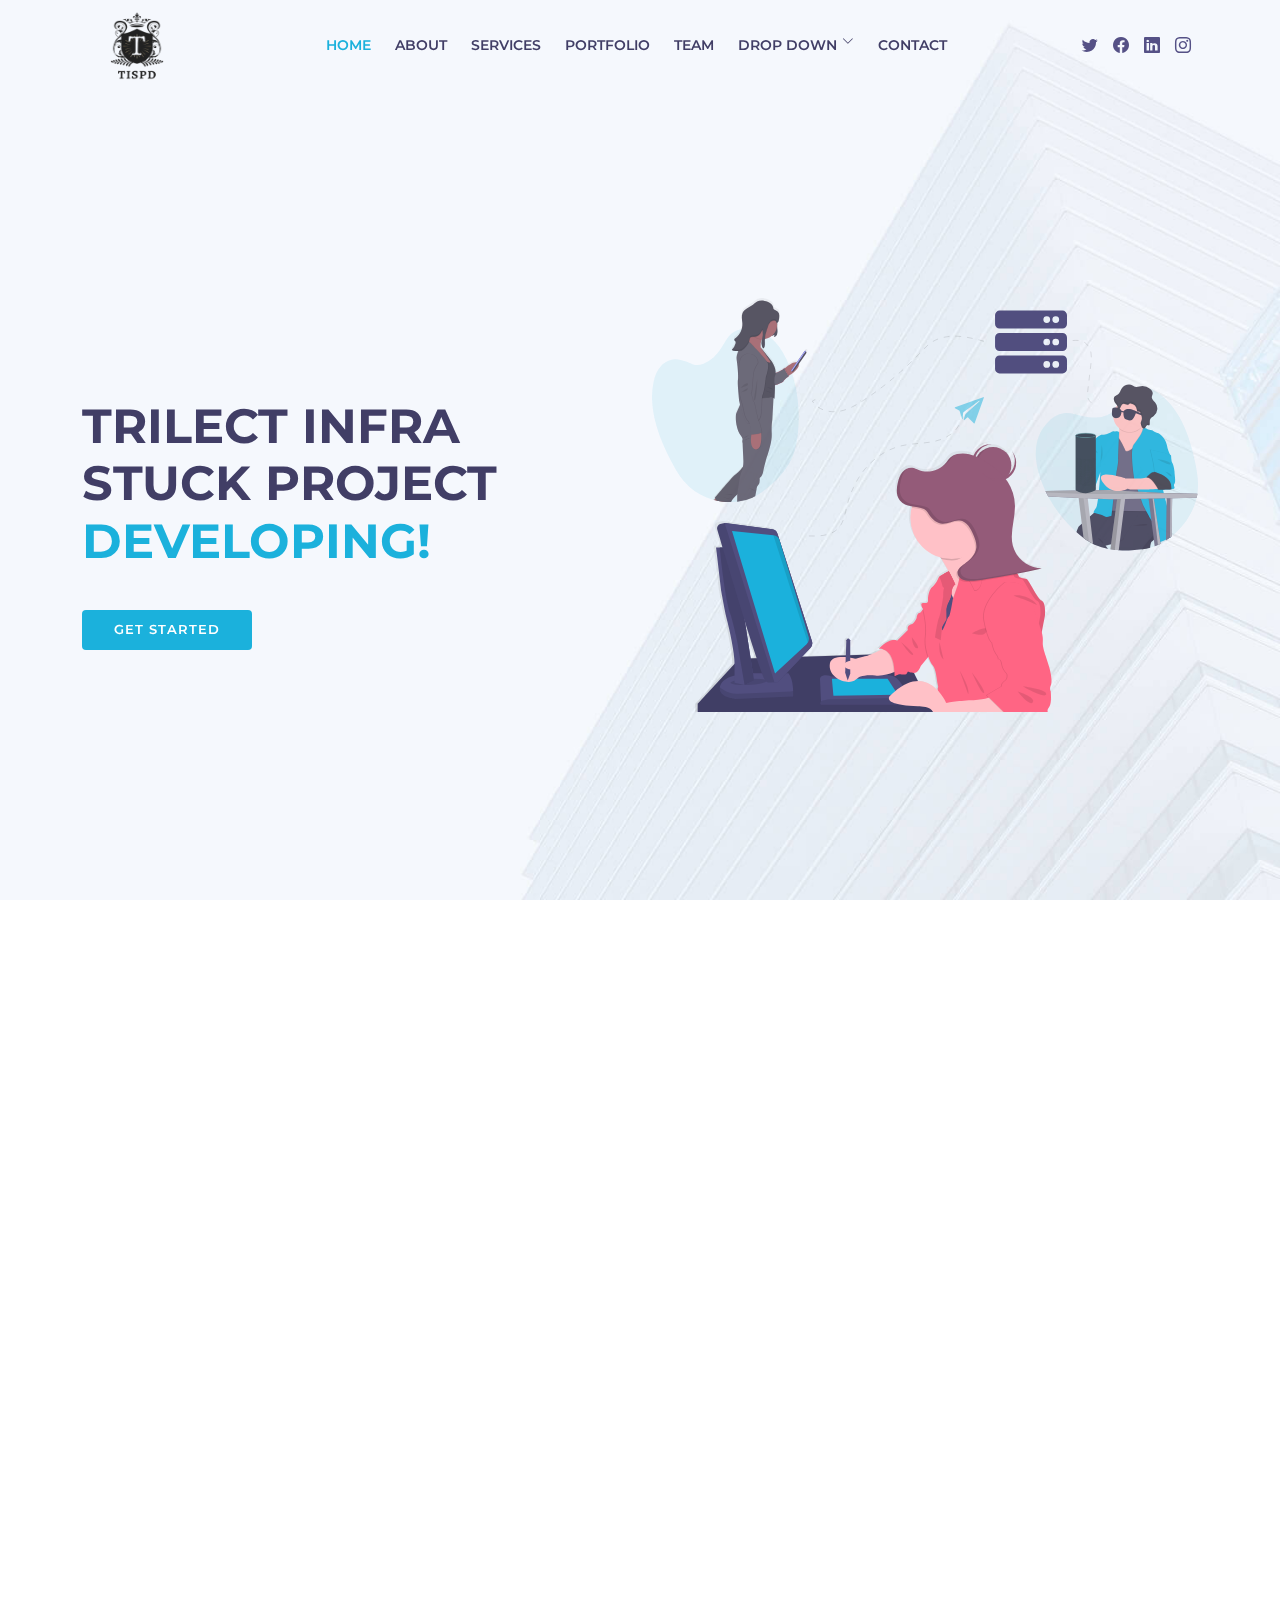
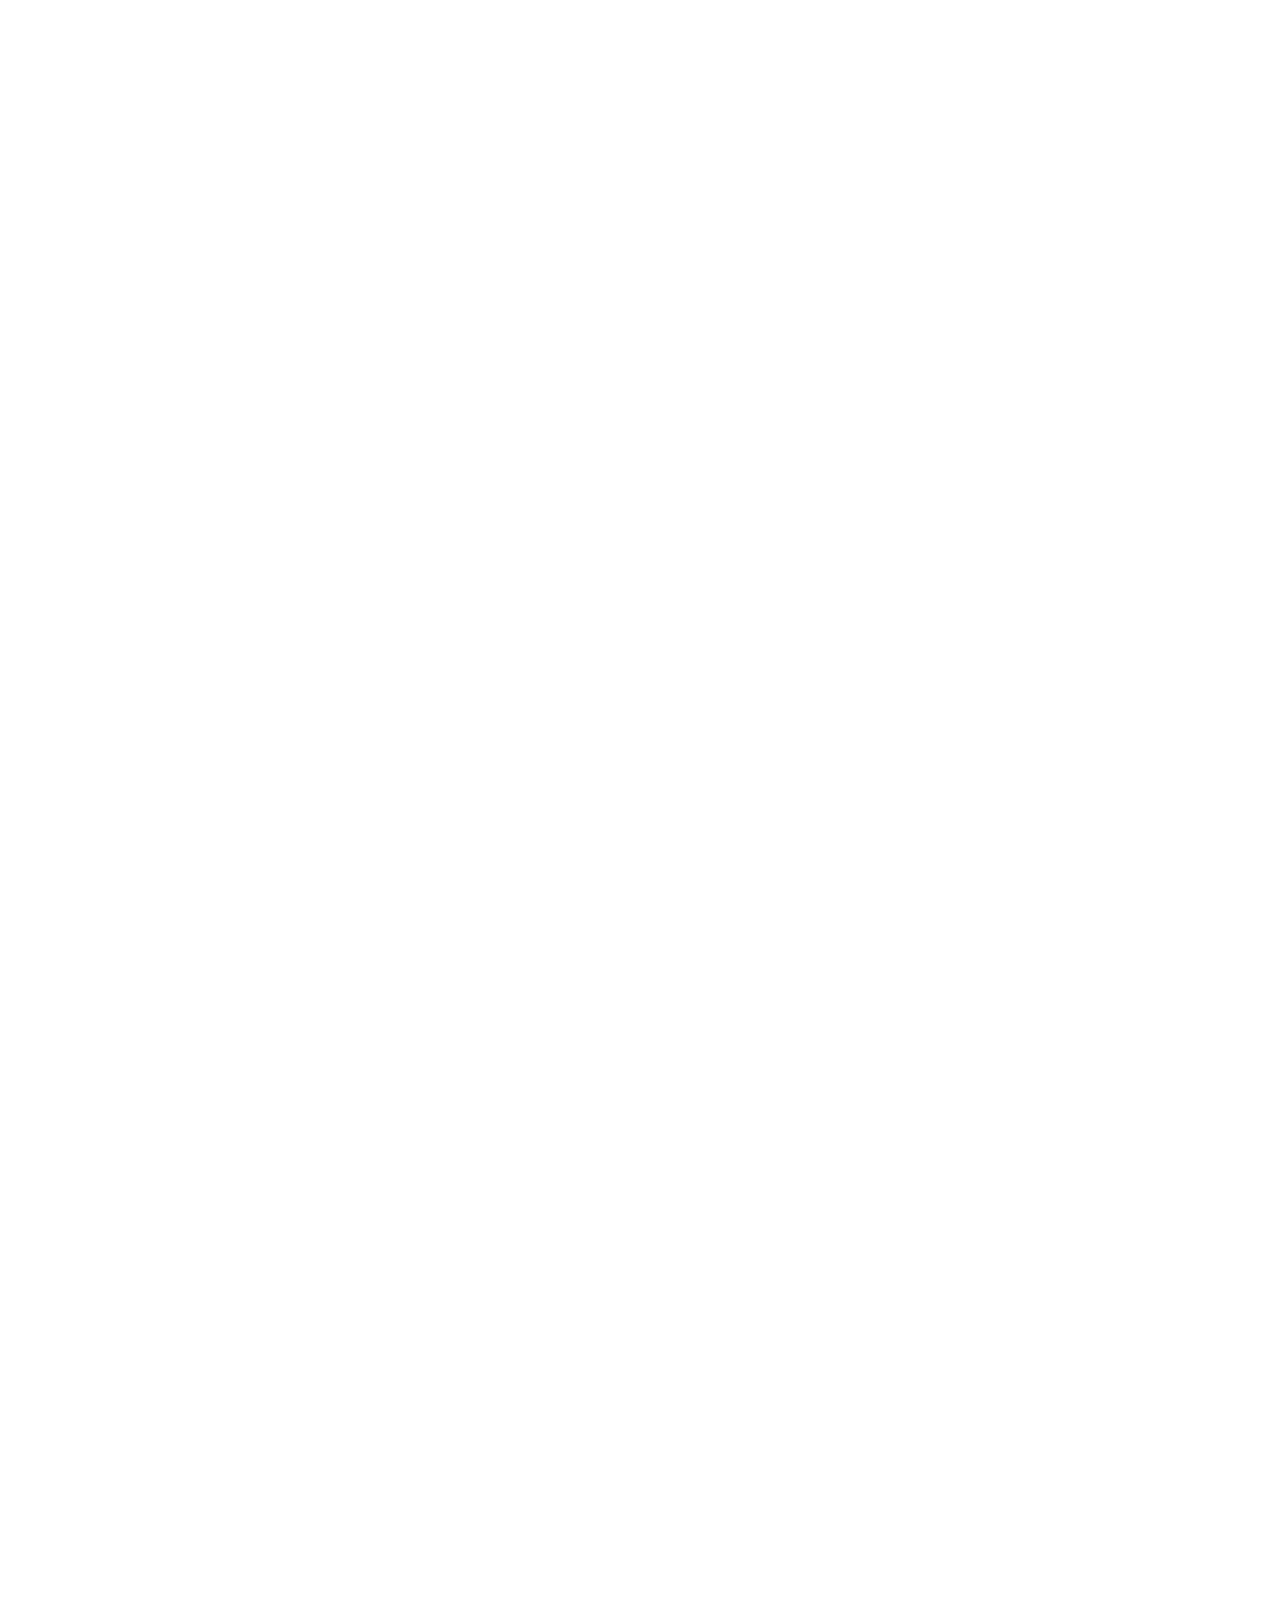
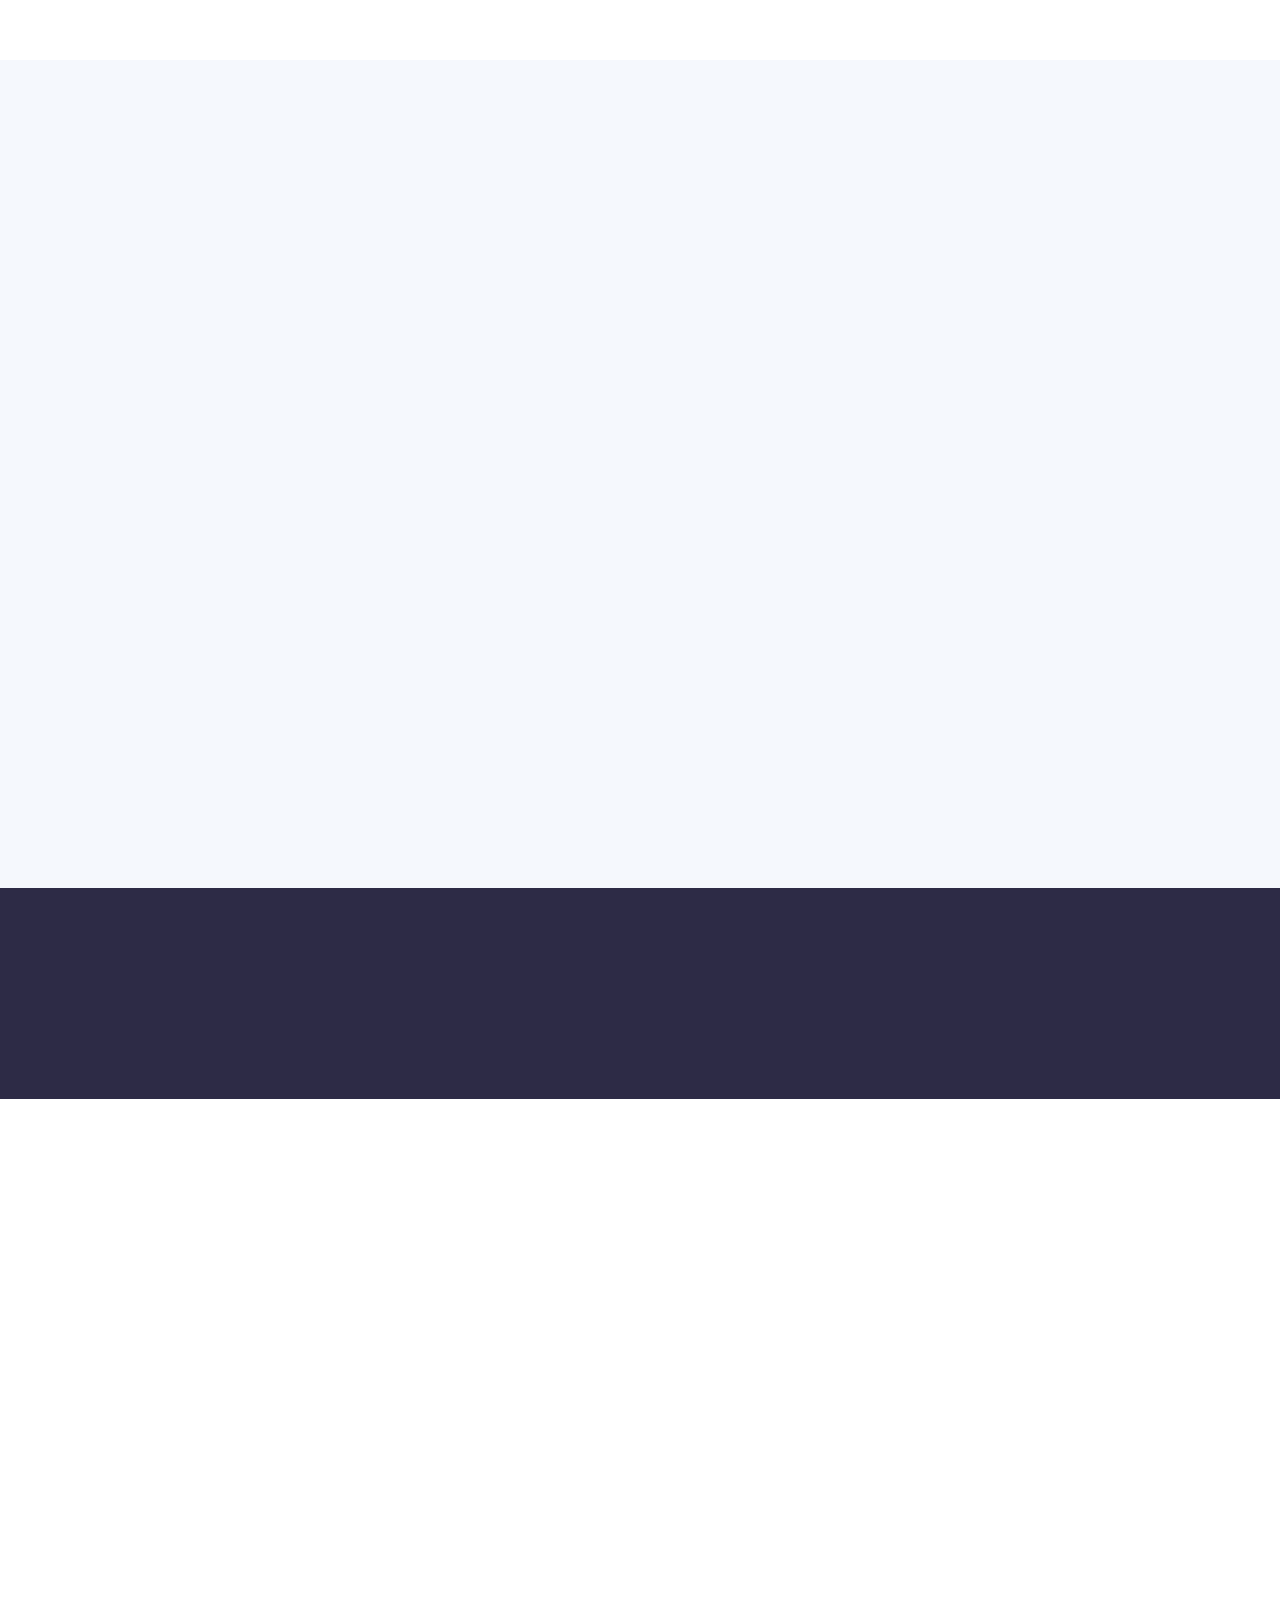
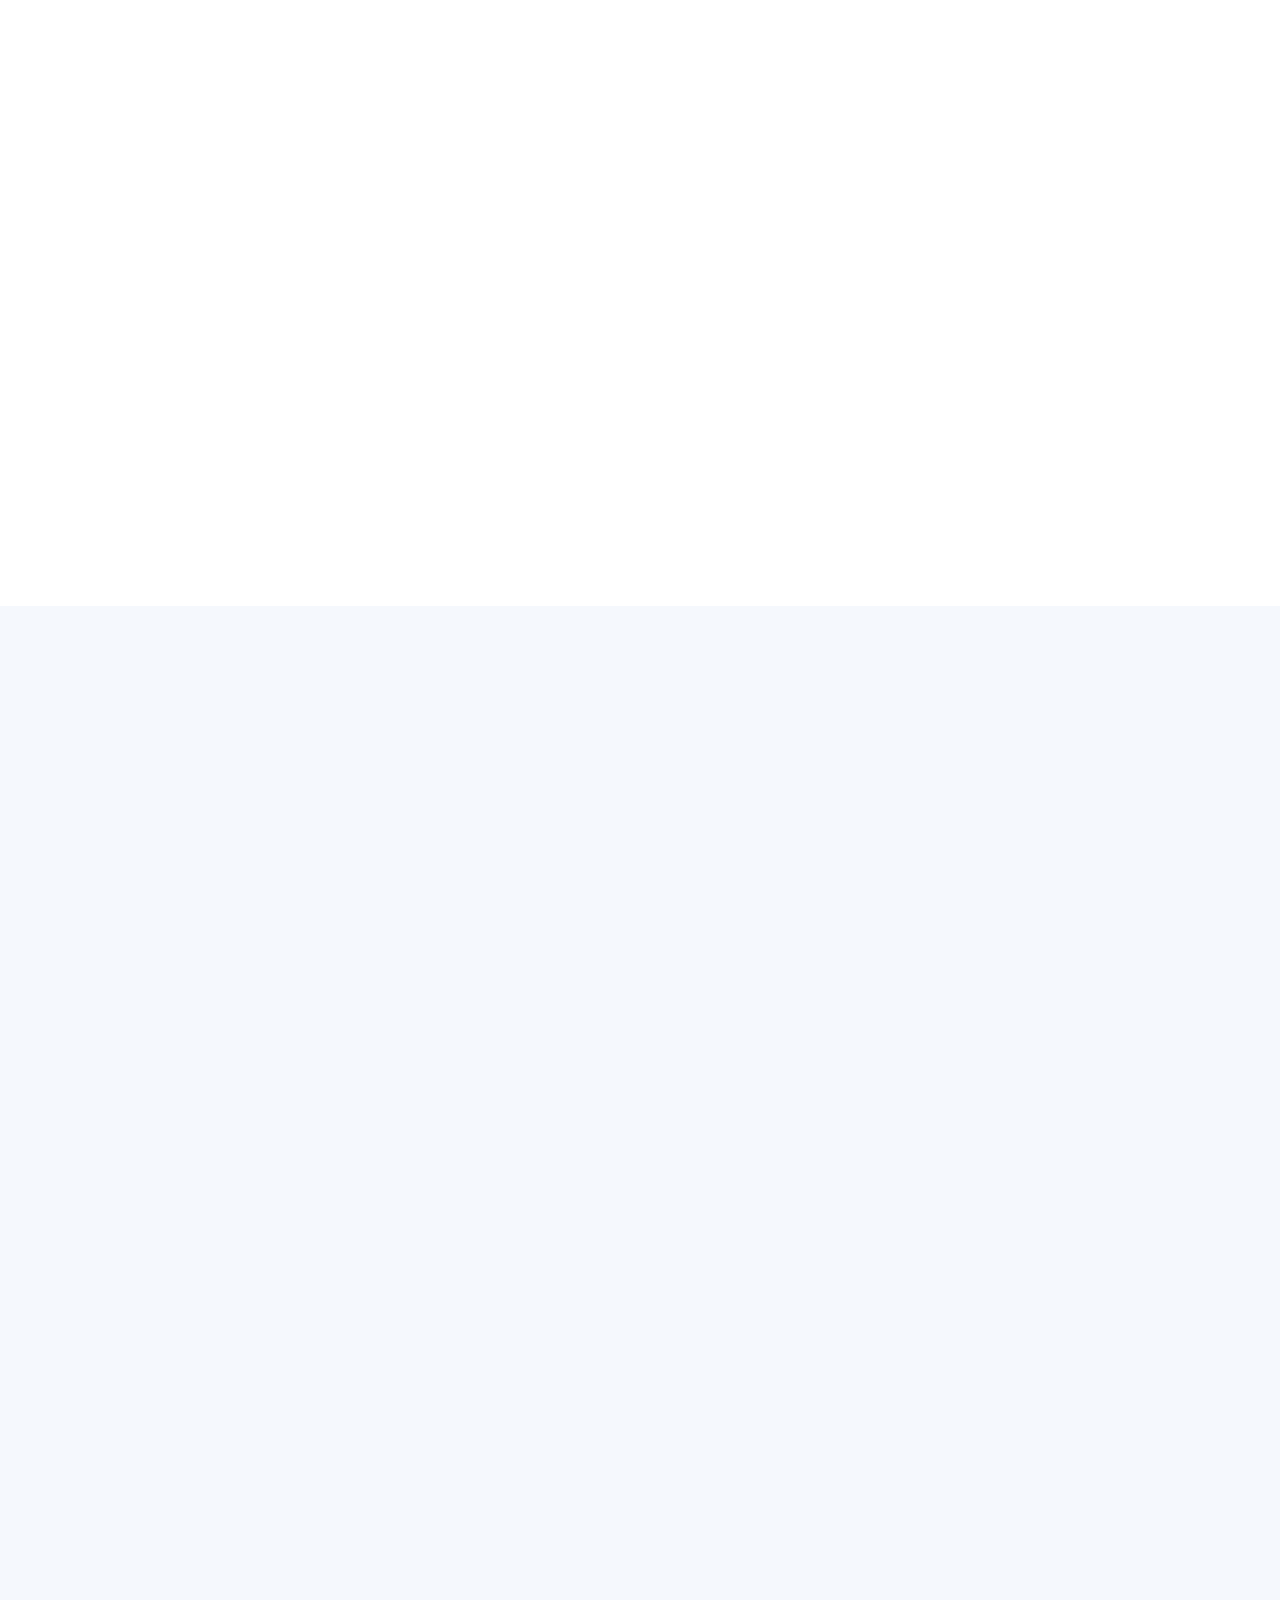
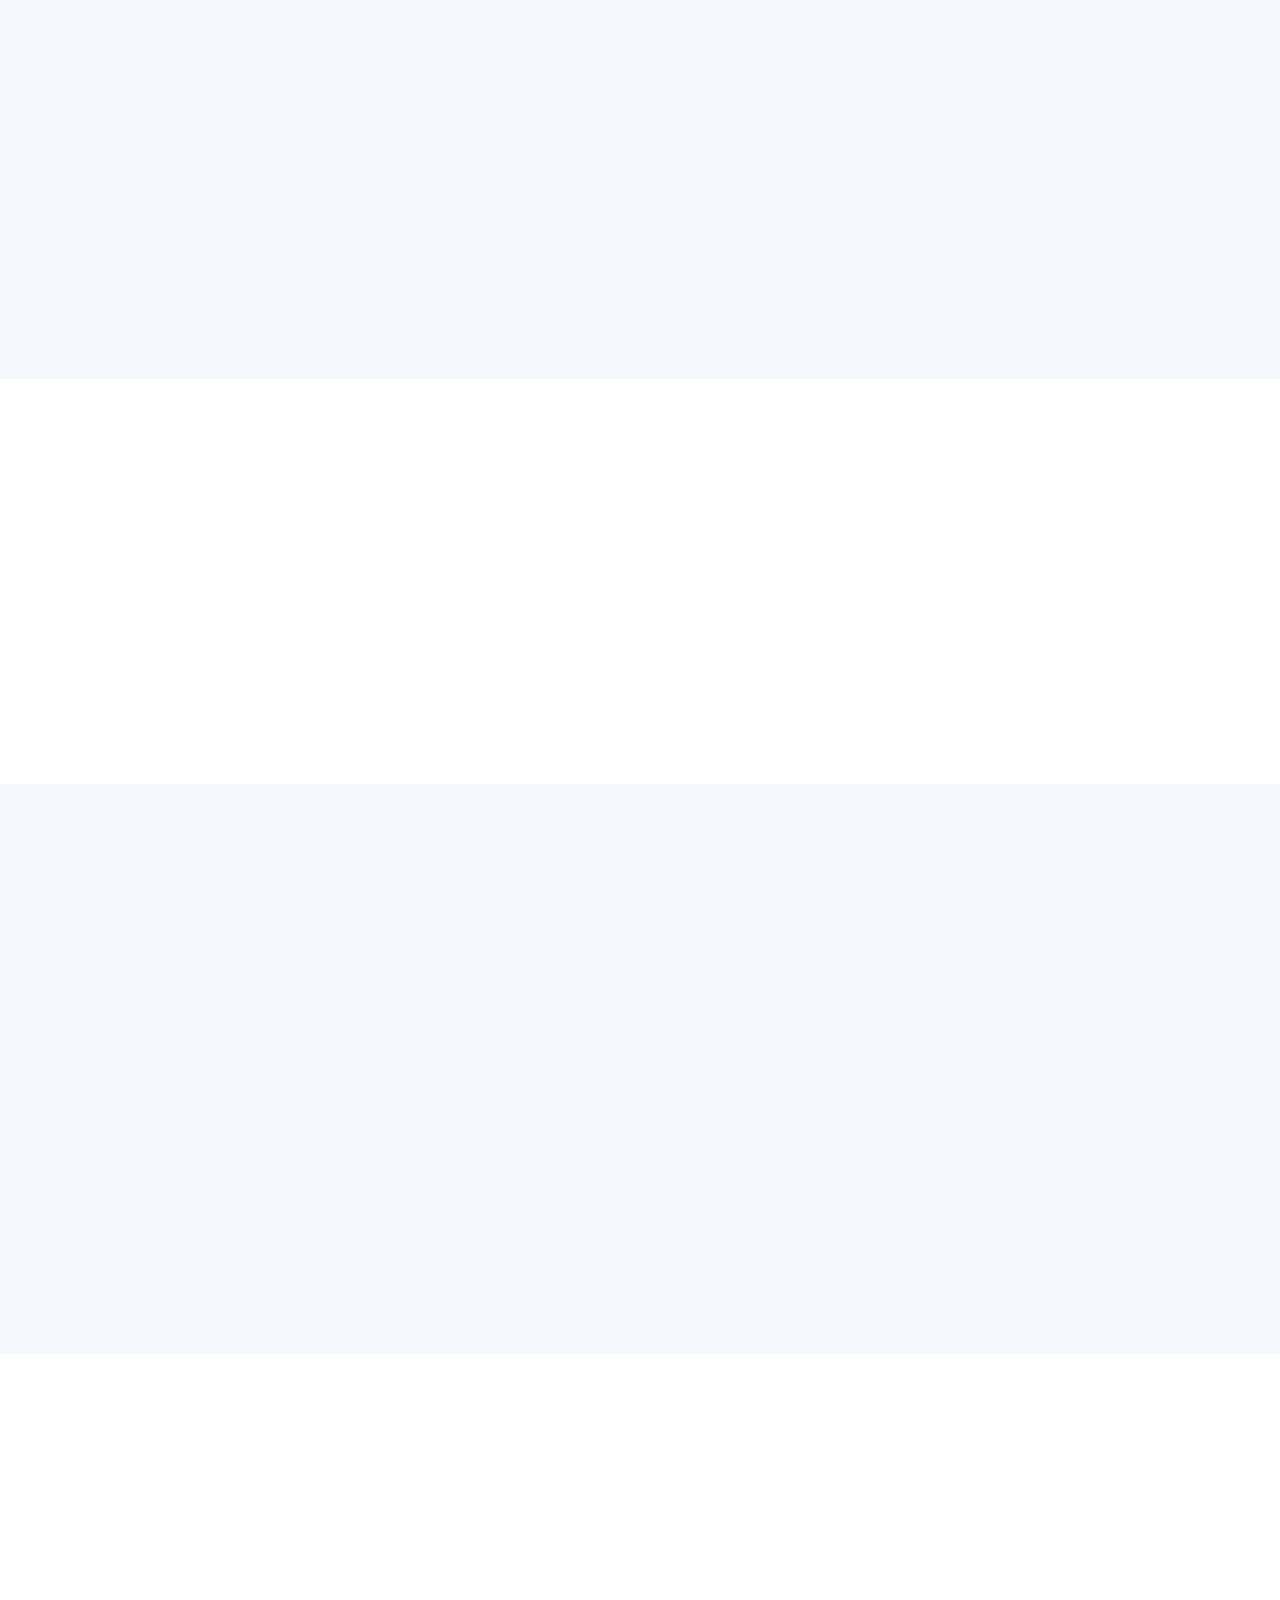
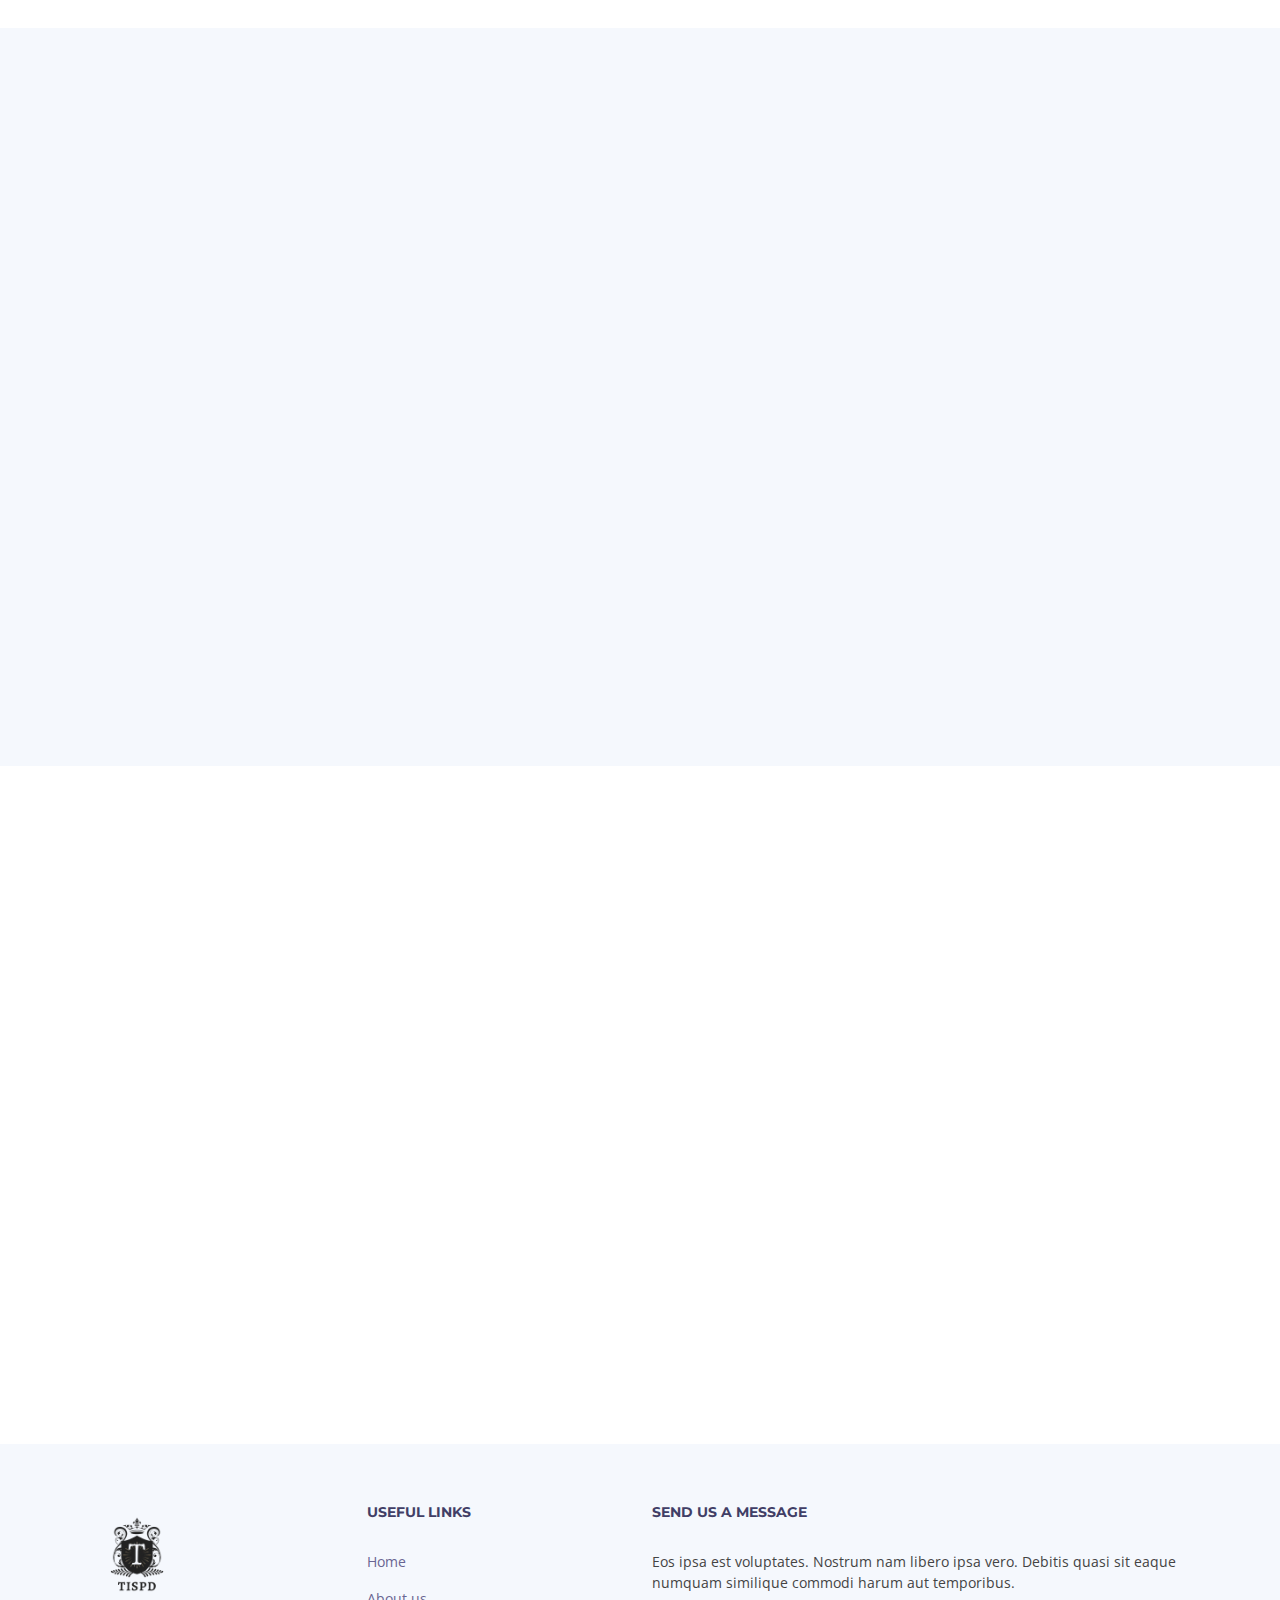
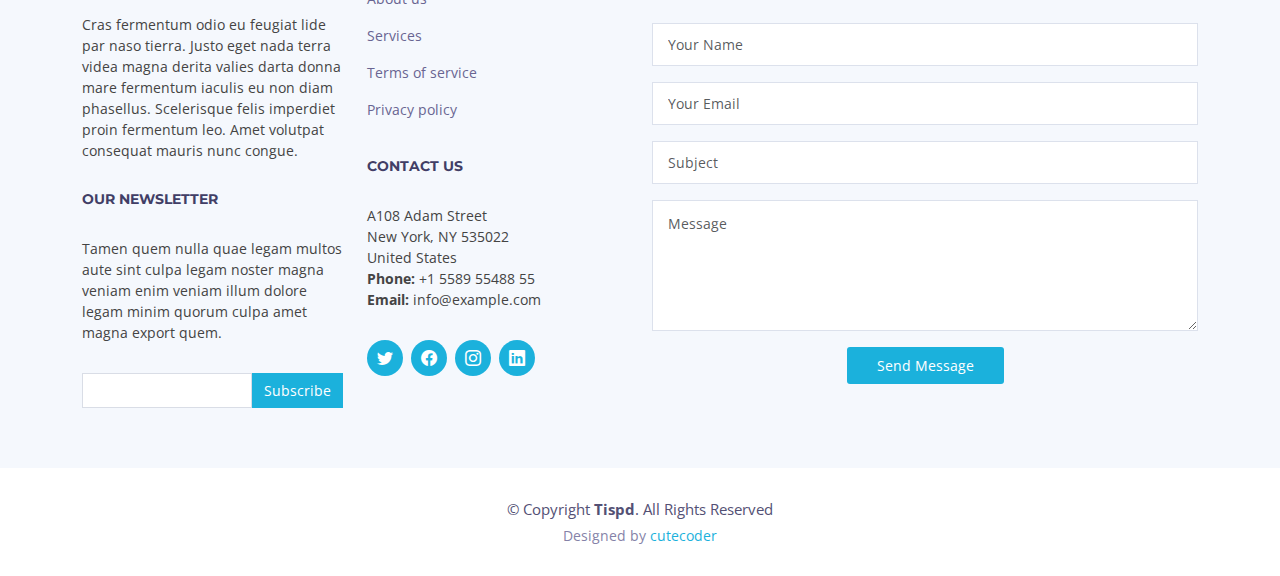
==== index.html @ 349df922 "up" ====
<!DOCTYPE html>
<html lang="en">

<head>
  <meta charset="utf-8">
  <meta content="width=device-width, initial-scale=1.0" name="viewport">

  <title>TISPD</title>
  <meta content="" name="description">
  <meta content="" name="keywords">

  <!-- Favicons -->
  <link href="assets/img/favicon.png" rel="icon">
  <link href="assets/img/apple-touch-icon.png" rel="apple-touch-icon">

  <!-- Google Fonts -->
  <link href="https://fonts.googleapis.com/css?family=Open+Sans:300,300i,400,400i,600,600i,700,700i|Montserrat:300,400,500,600,700" rel="stylesheet">

  <!-- Vendor CSS Files -->
  <link href="assets/vendor/aos/aos.css" rel="stylesheet">
  <link href="assets/vendor/bootstrap/css/bootstrap.min.css" rel="stylesheet">
  <link href="assets/vendor/bootstrap-icons/bootstrap-icons.css" rel="stylesheet">
  <link href="assets/vendor/glightbox/css/glightbox.min.css" rel="stylesheet">
  <link href="assets/vendor/swiper/swiper-bundle.min.css" rel="stylesheet">

  <!-- Template Main CSS File -->
  <link href="assets/css/style.css" rel="stylesheet">

  <!-- =======================================================
  * Template Name: Rapid
  * Updated: Sep 18 2023 with Bootstrap v5.3.2
  * Template URL: https://bootstrapmade.com/rapid-multipurpose-bootstrap-business-template/
  * Author: BootstrapMade.com
  * License: https://bootstrapmade.com/license/
  ======================================================== -->
</head>

<body>

  <!-- ======= Header ======= -->
  <header id="header" class="fixed-top d-flex  header-transparent">
    <div class="container d-flex ">

      
      <a class="logo" href="#">
        <img src="assets\img\T-removebg-preview.png" alt="" height="110px" width="110px">
      </a>
      <!-- Uncomment below if you prefer to use an image logo -->
      <!-- <a href="index.html" class="logo me-auto"><img src="assets/img/logo.png" alt="" class="img-fluid"></a>-->

      <nav id="navbar" class="navbar order-last order-lg-0 ">
        <ul>
          <li><a class="nav-link scrollto active" href="#hero">Home</a></li>
          <li><a class="nav-link scrollto" href="#about">About</a></li>
          <li><a class="nav-link scrollto" href="#services">Services</a></li>
          <li><a class="nav-link scrollto " href="#portfolio">Portfolio</a></li>
          <li><a class="nav-link scrollto" href="#team">Team</a></li>
          <li class="dropdown"><a href="#"><span>Drop Down</span> <i class="bi bi-chevron-down"></i></a>
            <ul>
              <li><a href="#">Drop Down 1</a></li>
              <li class="dropdown"><a href="#"><span>Deep Drop Down</span> <i class="bi bi-chevron-right"></i></a>
                <ul>
                  <li><a href="#">Deep Drop Down 1</a></li>
                  <li><a href="#">Deep Drop Down 2</a></li>
                  <li><a href="#">Deep Drop Down 3</a></li>
                  <li><a href="#">Deep Drop Down 4</a></li>
                  <li><a href="#">Deep Drop Down 5</a></li>
                </ul>
              </li>
              <li><a href="#">Drop Down 2</a></li>
              <li><a href="#">Drop Down 3</a></li>
              <li><a href="#">Drop Down 4</a></li>
            </ul>
          </li>
          <li><a class="nav-link scrollto" href="#footer">Contact</a></li>
        </ul>
        <i class="bi bi-list mobile-nav-toggle"></i>
      </nav><!-- .navbar -->

      <div class="social-links">
        <a href="https://twitter.com/i/flow/login?redirect_after_login=%2FTISPD1" class="twitter"><i class="bi bi-twitter"></i></a>
        <a href="#" class="facebook"><i class="bi bi-facebook"></i></a>
        <a href="#" class="linkedin"><i class="bi bi-linkedin"></i></a>
        <a href="#" class="instagram"><i class="bi bi-instagram"></i></a>
      </div>

    </div>
  </header><!-- End Header -->

  <!-- ======= Hero Section ======= -->
  <section id="hero" class="clearfix">
    <div class="container d-flex h-100">
      <div class="row justify-content-center align-self-center" data-aos="fade-up">
        <div class="col-lg-6 intro-info order-lg-first order-last" data-aos="zoom-in" data-aos-delay="100">
          <h2>TRILECT INFRA <br> STUCK PROJECT <span>DEVELOPING!</span></h2>
          <div>
            <a href="#about" class="btn-get-started scrollto">Get Started</a>
          </div>
        </div>

        <div class="col-lg-6 intro-img order-lg-last order-first" data-aos="zoom-out" data-aos-delay="200">
          <img src="assets/img/intro-img.svg" alt="" class="img-fluid">
        </div>
      </div>

    </div>
  </section><!-- End Hero -->

  <main id="main">

    <!-- ======= About Section ======= -->
    <section id="about" class="about">

      <div class="container" data-aos="fade-up">
        <div class="row">

          <div class="col-lg-5 col-md-6">
            <div class="about-img" data-aos="fade-right" data-aos-delay="100">
              <img src="assets/img/about-img.jpg" alt="">
            </div>
          </div>

          <div class="col-lg-7 col-md-6">
            <div class="about-content" data-aos="fade-left" data-aos-delay="100">
              <h2>About Us</h2>
              <h3>Investment Company| Research and Product Development</h3>
              <h3>Reviving Stuck Industrial and Infrastructure Projects</h3>
              <p></p>
              <p>At Trilect Infra Stuck Project Developing, we specialize in investment and research in the industrial and infrastructure sectors. We are committed to developing and reviving stuck projects to create opportunities for growth and profitability. Our team of experts carefully analyzes market trends and identifies potential projects with high potential returns.</p>
              <p>Trilect Infra Stuck Project Developing is an investment company focused on reviving stuck industrial and infrastructure projects. We specialize in providing funding, conducting research, and developing innovative products to unlock the potential of these projects. Our goal is to generate attractive returns for our investors while contributing to the growth and development of the industry.</p>
              <!--
              <ul>
                <li><i class="bi bi-check-circle"></i> Ullamco laboris nisi ut aliquip ex ea commodo consequat.</li>
                <li><i class="bi bi-check-circle"></i> Duis aute irure dolor in reprehenderit in voluptate velit.</li>
                <li><i class="bi bi-check-circle"></i> Ullamco laboris nisi ut aliquip ex ea commodo consequat. Duis aute irure dolor in reprehenderit in voluptate trideta storacalaperda mastiro dolore eu fugiat nulla pariatur.</li>
              </ul>
              -->
            </div>
          </div>
        </div>
      </div>

    </section><!-- End About Section -->

    <!-- ======= Welcome Section ======= -->

    <section id="why-us" class="why-us">
      <div class="container-fluid" data-aos="fade-up">
        <div class="row">
          <div class="col-lg-6 ">
            <div class="why-us-content">
              <header class="section-header">
              <h3>Welcome to </h3>
              <h4 style="text-align: center;">Trilect Infra Stuck Project Developing</h4>
            </header>
              <h5 style="text-align: center;">Investment Company| Research and Product Development</h5>
              <p style="text-align: center;">We are developers of stuck industrial and infrastructure projects. We invest your small amount and invest big in stuck projects. We share with you the benefits of these projects. You get double the money you invested in just 3 years.</p>
             </div>
             <div class="dheru mt-4">
             <a class="btn btn-info" href="#" role="button">Invest Now</a>
            </div>

          </div>

          <div class="col-lg-6 mt-3" data-aos="zoom-in" data-aos-delay="100">
            <div class="why-us-img">
              <img src="assets\img\pexels-photo-1602726.webp" alt="" class="w-100">
            </div>
          </div>
      </div>
    </section>

<!-- End Welcome Section -->


<!-- ======= Why Us Section ======= -->
<section id="why-us" class="why-us">
  <div class="container-fluid" data-aos="fade-up">

    <header class="section-header">
      <h3>Why choose us?</h3>
      <p>We offer a wide range of services to help you achieve your financial goals.</p>
    </header>

    <div class="row">

      <div class="col-lg-6" data-aos="zoom-in" data-aos-delay="100">
        <div class="why-us-img">
          <img src="assets\img\pexels-photo-5256816.jpeg" alt="" class="w-100">
        </div>
      </div>

      <div class="col-lg-6">
        <div class="why-us-content">

          <div class="features clearfix" data-aos="fade-up" data-aos-delay="100">
            <i class="bi bi-bookmarks" style="color: #f058dc;"></i>
            <h4>Investment Expertise</h4>
            <p>Our team has extensive experience in the field of industrial finance and investment. We understand the complexities and dynamics of the market, allowing us to make informed investment decisions.</p>
          </div>

          <div class="features clearfix" data-aos="fade-up" data-aos-delay="200">
            <i class="bi bi-box-seam" style="color: #ffb774;"></i>
            <h4>Research and Development</h4>
            <p>We conduct in-depth research and analysis to identify projects with high growth potential. Our innovative approach to product development ensures that your investments are aligned with market trends.</p>
          </div>

          <div class="features clearfix" data-aos="fade-up" data-aos-delay="300">
            <i class="bi bi-card-checklist" style="color: #589af1;"></i>
            <h4>Profit Sharing</h4>
            <p>We believe in sharing the benefits of our projects with our investors. When you invest with us, you have the opportunity to double your investment in just 3 years, allowing you to grow your wealth.</p>
          </div>

          <div class="features clearfix" data-aos="fade-up" data-aos-delay="300">
            <i class="bi bi-bank" style="color:lightblue;"></i>
            <h4>Fixed Deposit Options</h4>
            <p>We offer flexible fixed deposit options with attractive interest rates. Whether you want a short-term investment or a long-term saving plan, we have options to suit your financial needs.</p>
          </div>

        </div>

      </div>

    </div>

  </div>

  <div class="container">
    <div class="row counters" data-aos="fade-up" data-aos-delay="100">

      <div class="col-lg-4 col-6 text-center">
        <span data-purecounter-start="0" data-purecounter-end="25" data-purecounter-duration="1" class="purecounter"></span>
        <p>Projects Completed</p>
      </div>

      <div class="col-lg-4 col-6 text-center">
        <span data-purecounter-start="0" data-purecounter-end="200" data-purecounter-duration="1" class="purecounter"></span>
        <p>Happy Investors</p>
      </div>

      <div class="col-lg-4 col-6 text-center">
        <span data-purecounter-start="0" data-purecounter-end="100" data-purecounter-duration="1" class="purecounter"></span>
        <p>Double Investments</p>
      </div>

      
    </div>

  </div>
</section><!-- End Why Us Section -->


    <!-- ======= Services Section ======= -->
    <section id="services" class="services section-bg">
      <div class="container" data-aos="fade-up">

        <header class="section-header">
          <h3>Services</h3>
          <p>Laudem latine persequeris id sed, ex fabulas delectus quo. No vel partiendo abhorreant vituperatoribus.</p>
        </header>

        <div class="row g-5">

          <div class="col-md-6 col-lg-4 wow bounceInUp" data-aos="zoom-in" data-aos-delay="100">
            <div class="box">
              <div class="icon" style="background: #fceef3;"><i class="bi bi-briefcase" style="color: #ff689b;"></i></div>
              <h4 class="title"><a href="">Lorem Ipsum</a></h4>
              <p class="description">Voluptatum deleniti atque corrupti quos dolores et quas molestias excepturi sint occaecati cupiditate non provident</p>
            </div>
          </div>
          <div class="col-md-6 col-lg-4" data-aos="zoom-in" data-aos-delay="200">
            <div class="box">
              <div class="icon" style="background: #fff0da;"><i class="bi bi-card-checklist" style="color: #e98e06;"></i></div>
              <h4 class="title"><a href="">Dolor Sitema</a></h4>
              <p class="description">Minim veniam, quis nostrud exercitation ullamco laboris nisi ut aliquip ex ea commodo consequat tarad limino ata</p>
            </div>
          </div>

          <div class="col-md-6 col-lg-4" data-aos="zoom-in" data-aos-delay="300">
            <div class="box">
              <div class="icon" style="background: #e6fdfc;"><i class="bi bi-bar-chart" style="color: #3fcdc7;"></i></div>
              <h4 class="title"><a href="">Sed ut perspiciatis</a></h4>
              <p class="description">Duis aute irure dolor in reprehenderit in voluptate velit esse cillum dolore eu fugiat nulla pariatur</p>
            </div>
          </div>
          <div class="col-md-6 col-lg-4 wow" data-aos="zoom-in" data-aos-delay="100">
            <div class="box">
              <div class="icon" style="background: #eafde7;"><i class="bi bi-binoculars" style="color:#41cf2e;"></i></div>
              <h4 class="title"><a href="">Magni Dolores</a></h4>
              <p class="description">Excepteur sint occaecat cupidatat non proident, sunt in culpa qui officia deserunt mollit anim id est laborum</p>
            </div>
          </div>

          <div class="col-md-6 col-lg-4" data-aos="zoom-in" data-aos-delay="200"">
        <div class=" box">
            <div class="icon" style="background: #e1eeff;"><i class="bi bi-brightness-high" style="color: #2282ff;"></i></div>
            <h4 class="title"><a href="">Nemo Enim</a></h4>
            <p class="description">At vero eos et accusamus et iusto odio dignissimos ducimus qui blanditiis praesentium voluptatum deleniti atque</p>
          </div>
        </div>

        <div class="col-md-6 col-lg-4" data-aos="zoom-in" data-aos-delay="300">
          <div class="box">
            <div class="icon" style="background: #ecebff;"><i class="bi bi-calendar4-week" style="color: #8660fe;"></i></div>
            <h4 class="title"><a href="">Eiusmod Tempor</a></h4>
            <p class="description">Et harum quidem rerum facilis est et expedita distinctio. Nam libero tempore, cum soluta nobis est eligendi</p>
          </div>
        </div>

      </div>

      </div>
    </section><!-- End Services Section -->

    

    <!-- ======= Call To Action Section ======= -->
    <section id="call-to-action" class="call-to-action">
      <div class="container" data-aos="zoom-out">
        <div class="row">
          <div class="col-lg-9 text-center text-lg-start">
            <h3 class="cta-title">Call To Action</h3>
            <p class="cta-text"> Duis aute irure dolor in reprehenderit in voluptate velit esse cillum dolore eu fugiat nulla pariatur. Excepteur sint occaecat cupidatat non proident, sunt in culpa qui officia deserunt mollit anim id est laborum.</p>
          </div>
          <div class="col-lg-3 cta-btn-container text-center">
            <a class="cta-btn align-middle" href="#">Call To Action</a>
          </div>
        </div>

      </div>
    </section><!--  End Call To Action Section -->

    <!-- ======= Features Section ======= -->
    <section id="features" class="features">
      <div class="container" data-aos="fade-up">

        <div class="row feature-item">
          <div class="col-lg-6" data-aos="fade-right" data-aos-delay="100">
            <img src="assets/img/features-1.svg" class="img-fluid" alt="">
          </div>
          <div class="col-lg-6 wow fadeInUp pt-5 pt-lg-0" data-aos="fade-left" data-aos-delay="150">
            <h4>Voluptatem dignissimos provident quasi corporis voluptates sit assumenda.</h4>
            <p>
              Ipsum in aspernatur ut possimus sint. Quia omnis est occaecati possimus ea. Quas molestiae perspiciatis occaecati qui rerum. Deleniti quod porro sed quisquam saepe. Numquam mollitia recusandae non ad at et a.
            </p>
            <p>
              Ad vitae recusandae odit possimus. Quaerat cum ipsum corrupti. Odit qui asperiores ea corporis deserunt veritatis quidem expedita perferendis. Qui rerum eligendi ex doloribus quia sit. Porro rerum eum eum.
            </p>
          </div>
        </div>

        <div class="row feature-item mt-5 pt-5">
          <div class="col-lg-6 wow fadeInUp order-1 order-lg-2" data-aos="fade-left" data-aos-delay="100">
            <img src="assets/img/features-2.svg" class="img-fluid" alt="">
          </div>

          <div class="col-lg-6 wow fadeInUp pt-4 pt-lg-0 order-2 order-lg-1" data-aos="fade-right" data-aos-delay="150">
            <h4>Neque saepe temporibus repellat ea ipsum et. Id vel et quia tempora facere reprehenderit.</h4>
            <p>
              Delectus alias ut incidunt delectus nam placeat in consequatur. Sed cupiditate quia ea quis. Voluptas nemo qui aut distinctio. Cumque fugit earum est quam officiis numquam. Ducimus corporis autem at blanditiis beatae incidunt sunt.
            </p>
            <p>
              Voluptas saepe natus quidem blanditiis. Non sunt impedit voluptas mollitia beatae. Qui esse molestias. Laudantium libero nisi vitae debitis. Dolorem cupiditate est perferendis iusto.
            </p>
            <p>
              Eum quia in. Magni quas ipsum a. Quis ex voluptatem inventore sint quia modi. Numquam est aut fuga mollitia exercitationem nam accusantium provident quia.
            </p>
          </div>

        </div>

      </div>
    </section><!-- End Features Section -->

    <!-- ======= Portfolio Section ======= -->
    <section id="portfolio" class="portfolio section-bg">
      <div class="container" data-aos="fade-up">

        <header class="section-header">
          <h3 class="section-title">Our Portfolio</h3>
        </header>

        <div class="row" data-aos="fade-up" data-aos-delay="100">
          <div class="col-lg-12">
            <ul id="portfolio-flters">
              <li data-filter="*" class="filter-active">All</li>
              <li data-filter=".filter-app">App</li>
              <li data-filter=".filter-card">Card</li>
              <li data-filter=".filter-web">Web</li>
            </ul>
          </div>
        </div>

        <div class="row portfolio-container" data-aos="fade-up" data-aos-delay="200">

          <div class="col-lg-4 col-md-6 portfolio-item filter-app">
            <div class="portfolio-wrap">
              <img src="assets/img/portfolio/app1.jpg" class="img-fluid" alt="">
              <div class="portfolio-info">
                <h4><a href="portfolio-details.html">App 1</a></h4>
                <p>App</p>
                <div>
                  <a href="assets/img/portfolio/app1.jpg" data-gallery="portfolioGallery" title="App 1" class="link-preview portfolio-lightbox"><i class="bi bi-plus"></i></a>
                  <a href="portfolio-details.html" class="link-details" title="More Details"><i class="bi bi-link"></i></a>
                </div>
              </div>
            </div>
          </div>

          <div class="col-lg-4 col-md-6 portfolio-item filter-web" data-wow-delay="0.1s">
            <div class="portfolio-wrap">
              <img src="assets/img/portfolio/web3.jpg" class="img-fluid" alt="">
              <div class="portfolio-info">
                <h4><a href="portfolio-details.html">Web 3</a></h4>
                <p>Web</p>
                <div>
                  <a href="assets/img/portfolio/web3.jpg" class="link-preview portfolio-lightbox" data-gallery="portfolioGallery" title="Web 3"><i class="bi bi-plus"></i></a>
                  <a href="portfolio-details.html" class="link-details" title="More Details"><i class="bi bi-link"></i></a>
                </div>
              </div>
            </div>
          </div>

          <div class="col-lg-4 col-md-6 portfolio-item filter-app" data-wow-delay="0.2s">
            <div class="portfolio-wrap">
              <img src="assets/img/portfolio/app2.jpg" class="img-fluid" alt="">
              <div class="portfolio-info">
                <h4><a href="portfolio-details.html">App 2</a></h4>
                <p>App</p>
                <div>
                  <a href="assets/img/portfolio/app2.jpg" class="link-preview portfolio-lightbox" data-gallery="portfolioGallery" title="App 2"><i class="bi bi-plus"></i></a>
                  <a href="portfolio-details.html" class="link-details" title="More Details"><i class="bi bi-link"></i></a>
                </div>
              </div>
            </div>
          </div>

          <div class="col-lg-4 col-md-6 portfolio-item filter-card">
            <div class="portfolio-wrap">
              <img src="assets/img/portfolio/card2.jpg" class="img-fluid" alt="">
              <div class="portfolio-info">
                <h4><a href="portfolio-details.html">Card 2</a></h4>
                <p>Card</p>
                <div>
                  <a href="assets/img/portfolio/card2.jpg" class="link-preview portfolio-lightbox" data-gallery="portfolioGallery" title="Card 2"><i class="bi bi-plus"></i></a>
                  <a href="portfolio-details.html" class="link-details" title="More Details"><i class="bi bi-link"></i></a>
                </div>
              </div>
            </div>
          </div>

          <div class="col-lg-4 col-md-6 portfolio-item filter-web" data-wow-delay="0.1s">
            <div class="portfolio-wrap">
              <img src="assets/img/portfolio/web2.jpg" class="img-fluid" alt="">
              <div class="portfolio-info">
                <h4><a href="portfolio-details.html">Web 2</a></h4>
                <p>Web</p>
                <div>
                  <a href="assets/img/portfolio/web2.jpg" class="link-preview portfolio-lightbox" data-gallery="portfolioGallery" title="Web 2"><i class="bi bi-plus"></i></a>
                  <a href="portfolio-details.html" class="link-details" title="More Details"><i class="bi bi-link"></i></a>
                </div>
              </div>
            </div>
          </div>

          <div class="col-lg-4 col-md-6 portfolio-item filter-app" data-wow-delay="0.2s">
            <div class="portfolio-wrap">
              <img src="assets/img/portfolio/app3.jpg" class="img-fluid" alt="">
              <div class="portfolio-info">
                <h4><a href="portfolio-details.html">App 3</a></h4>
                <p>App</p>
                <div>
                  <a href="assets/img/portfolio/app3.jpg" class="link-preview portfolio-lightbox" data-gallery="portfolioGallery" title="App 3"><i class="bi bi-plus"></i></a>
                  <a href="portfolio-details.html" class="link-details" title="More Details"><i class="bi bi-link"></i></a>
                </div>
              </div>
            </div>
          </div>

          <div class="col-lg-4 col-md-6 portfolio-item filter-card">
            <div class="portfolio-wrap">
              <img src="assets/img/portfolio/card1.jpg" class="img-fluid" alt="">
              <div class="portfolio-info">
                <h4><a href="portfolio-details.html">Card 1</a></h4>
                <p>Card</p>
                <div>
                  <a href="assets/img/portfolio/card1.jpg" class="link-preview portfolio-lightbox" data-gallery="portfolioGallery" title="Card 1"><i class="bi bi-plus"></i></a>
                  <a href="portfolio-details.html" class="link-details" title="More Details"><i class="bi bi-link"></i></a>
                </div>
              </div>
            </div>
          </div>

          <div class="col-lg-4 col-md-6 portfolio-item filter-card" data-wow-delay="0.1s">
            <div class="portfolio-wrap">
              <img src="assets/img/portfolio/card3.jpg" class="img-fluid" alt="">
              <div class="portfolio-info">
                <h4><a href="portfolio-details.html">Card 3</a></h4>
                <p>Card</p>
                <div>
                  <a href="assets/img/portfolio/card3.jpg" class="link-preview portfolio-lightbox" data-gallery="portfolioGallery" title="Card 3"><i class="bi bi-plus"></i></a>
                  <a href="portfolio-details.html" class="link-details" title="More Details"><i class="bi bi-link"></i></a>
                </div>
              </div>
            </div>
          </div>

          <div class="col-lg-4 col-md-6 portfolio-item filter-web" data-wow-delay="0.2s">
            <div class="portfolio-wrap">
              <img src="assets/img/portfolio/web1.jpg" class="img-fluid" alt="">
              <div class="portfolio-info">
                <h4><a href="portfolio-details.html">Web 1</a></h4>
                <p>Web</p>
                <div>
                  <a href="assets/img/portfolio/web1.jpg" class="link-preview portfolio-lightbox" data-gallery="portfolioGallery" title="Web 1"><i class="bi bi-plus"></i></a>
                  <a href="portfolio-details.html" class="link-details" title="More Details"><i class="bi bi-link"></i></a>
                </div>
              </div>
            </div>
          </div>

        </div>

      </div>
    </section><!-- End Portfolio Section -->

    <!-- ======= Testimonials Section ======= -->
    <section id="testimonials" class="testimonials">
      <div class="container" data-aos="zoom-in">

        <header class="section-header">
          <h3>Testimonials</h3>
        </header>

        <div class="row justify-content-center">
          <div class="col-lg-8">

            <div class="testimonials-slider swiper" data-aos="fade-up" data-aos-delay="100">
              <div class="swiper-wrapper">

                <div class="swiper-slide">
                  <div class="testimonial-item">
                    <img src="assets/img/testimonial-1.jpg" class="testimonial-img" alt="">
                    <h3>Saul Goodman</h3>
                    <h4>Ceo &amp; Founder</h4>
                    <p>
                      Proin iaculis purus consequat sem cure digni ssim donec porttitora entum suscipit rhoncus. Accusantium quam, ultricies eget id, aliquam eget nibh et. Maecen aliquam, risus at semper.
                    </p>
                  </div>
                </div><!-- End testimonial item -->

                <div class="swiper-slide">
                  <div class="testimonial-item">
                    <img src="assets/img/testimonial-2.jpg" class="testimonial-img" alt="">
                    <h3>Sara Wilsson</h3>
                    <h4>Designer</h4>
                    <p>
                      Export tempor illum tamen malis malis eram quae irure esse labore quem cillum quid cillum eram malis quorum velit fore eram velit sunt aliqua noster fugiat irure amet legam anim culpa.
                    </p>
                  </div>
                </div><!-- End testimonial item -->

                <div class="swiper-slide">
                  <div class="testimonial-item">
                    <img src="assets/img/testimonial-3.jpg" class="testimonial-img" alt="">
                    <h3>Jena Karlis</h3>
                    <h4>Store Owner</h4>
                    <p>
                      Enim nisi quem export duis labore cillum quae magna enim sint quorum nulla quem veniam duis minim tempor labore quem eram duis noster aute amet eram fore quis sint minim.
                    </p>
                  </div>
                </div><!-- End testimonial item -->

                <div class="swiper-slide">
                  <div class="testimonial-item">
                    <img src="assets/img/testimonial-4.jpg" class="testimonial-img" alt="">
                    <h3>Matt Brandon</h3>
                    <h4>Freelancer</h4>
                    <p>
                      Fugiat enim eram quae cillum dolore dolor amet nulla culpa multos export minim fugiat minim velit minim dolor enim duis veniam ipsum anim magna sunt elit fore quem dolore labore illum veniam.
                    </p>
                  </div>
                </div><!-- End testimonial item -->

              </div>
              <div class="swiper-pagination"></div>
            </div>
          </div>
        </div>

      </div>
    </section><!-- End Testimonials Section -->

    <!-- ======= Team Section ======= -->
    <section id="team" class="team section-bg">
      <div class="container" data-aos="fade-up">
        <div class="section-header">
          <h3>Team</h3>
          <p>Sed ut perspiciatis unde omnis iste natus error sit voluptatem accusantium doloremque</p>
        </div>

        <div class="row">

          <div class="col-lg-3 col-md-6" data-aos="fade-up" data-aos-delay="100">
            <div class="member">
              <img src="assets/img/team-1.jpg" class="img-fluid" alt="">
              <div class="member-info">
                <div class="member-info-content">
                  <h4>Walter White</h4>
                  <span>Chief Executive Officer</span>
                  <div class="social">
                    <a href=""><i class="bi bi-twitter"></i></a>
                    <a href=""><i class="bi bi-facebook"></i></a>
                    <a href=""><i class="bi bi-instagram"></i></a>
                    <a href=""><i class="bi bi-linkedin"></i></a>
                  </div>
                </div>
              </div>
            </div>
          </div>

          <div class="col-lg-3 col-md-6" data-aos="fade-up" data-aos-delay="200">
            <div class="member">
              <img src="assets/img/team-2.jpg" class="img-fluid" alt="">
              <div class="member-info">
                <div class="member-info-content">
                  <h4>Sarah Jhonson</h4>
                  <span>Product Manager</span>
                  <div class="social">
                    <a href=""><i class="bi bi-twitter"></i></a>
                    <a href=""><i class="bi bi-facebook"></i></a>
                    <a href=""><i class="bi bi-instagram"></i></a>
                    <a href=""><i class="bi bi-linkedin"></i></a>
                  </div>
                </div>
              </div>
            </div>
          </div>

          <div class="col-lg-3 col-md-6" data-aos="fade-up" data-aos-delay="300">
            <div class="member">
              <img src="assets/img/team-3.jpg" class="img-fluid" alt="">
              <div class="member-info">
                <div class="member-info-content">
                  <h4>William Anderson</h4>
                  <span>CTO</span>
                  <div class="social">
                    <a href=""><i class="bi bi-twitter"></i></a>
                    <a href=""><i class="bi bi-facebook"></i></a>
                    <a href=""><i class="bi bi-instagram"></i></a>
                    <a href=""><i class="bi bi-linkedin"></i></a>
                  </div>
                </div>
              </div>
            </div>
          </div>

          <div class="col-lg-3 col-md-6" data-aos="fade-up" data-aos-delay="400">
            <div class="member">
              <img src="assets/img/team-4.jpg" class="img-fluid" alt="">
              <div class="member-info">
                <div class="member-info-content">
                  <h4>Amanda Jepson</h4>
                  <span>Accountant</span>
                  <div class="social">
                    <a href=""><i class="bi bi-twitter"></i></a>
                    <a href=""><i class="bi bi-facebook"></i></a>
                    <a href=""><i class="bi bi-instagram"></i></a>
                    <a href=""><i class="bi bi-linkedin"></i></a>
                  </div>
                </div>
              </div>
            </div>
          </div>

        </div>

      </div>
    </section><!-- End Team Section -->

    <!-- ======= Clients Section ======= -->
    <section id="clients" class="clients">
      <div class="container" data-aos="zoom-in">

        <header class="section-header">
          <h3>Our Clients</h3>
        </header>

        <div class="clients-slider swiper">
          <div class="swiper-wrapper align-items-center">
            <div class="swiper-slide"><img src="assets/img/clients/client-1.png" class="img-fluid" alt=""></div>
            <div class="swiper-slide"><img src="assets/img/clients/client-2.png" class="img-fluid" alt=""></div>
            <div class="swiper-slide"><img src="assets/img/clients/client-3.png" class="img-fluid" alt=""></div>
            <div class="swiper-slide"><img src="assets/img/clients/client-4.png" class="img-fluid" alt=""></div>
            <div class="swiper-slide"><img src="assets/img/clients/client-5.png" class="img-fluid" alt=""></div>
            <div class="swiper-slide"><img src="assets/img/clients/client-6.png" class="img-fluid" alt=""></div>
            <div class="swiper-slide"><img src="assets/img/clients/client-7.png" class="img-fluid" alt=""></div>
            <div class="swiper-slide"><img src="assets/img/clients/client-8.png" class="img-fluid" alt=""></div>
          </div>
          <div class="swiper-pagination"></div>
        </div>

      </div>
    </section><!-- End Clients Section -->

    <!-- ======= Pricing Section ======= -->
    <section id="pricing" class="pricing section-bg wow fadeInUp">

      <div class="container" data-aos="fade-up">

        <header class="section-header">
          <h3>Pricing</h3>
          <p>Sed ut perspiciatis unde omnis iste natus error sit voluptatem accusantium doloremque</p>
        </header>

        <div class="row flex-items-xs-middle flex-items-xs-center">

          <!-- Basic Plan  -->
          <div class="col-xs-12 col-lg-4" data-aos="fade-up" data-aos-delay="100">
            <div class="card">
              <div class="card-header">
                <h3><span class="currency">$</span>19<span class="period">/month</span></h3>
              </div>
              <div class="card-block">
                <h4 class="card-title">
                  Basic Plan
                </h4>
                <ul class="list-group">
                  <li class="list-group-item">Odio animi voluptates</li>
                  <li class="list-group-item">Inventore quisquam et</li>
                  <li class="list-group-item">Et perspiciatis suscipit</li>
                  <li class="list-group-item">24/7 Support System</li>
                </ul>
                <a href="#" class="btn">Choose Plan</a>
              </div>
            </div>
          </div>

          <!-- Regular Plan  -->
          <div class="col-xs-12 col-lg-4" data-aos="fade-up" data-aos-delay="200">
            <div class="card">
              <div class="card-header">
                <h3><span class="currency">$</span>29<span class="period">/month</span></h3>
              </div>
              <div class="card-block">
                <h4 class="card-title">
                  Regular Plan
                </h4>
                <ul class="list-group">
                  <li class="list-group-item">Odio animi voluptates</li>
                  <li class="list-group-item">Inventore quisquam et</li>
                  <li class="list-group-item">Et perspiciatis suscipit</li>
                  <li class="list-group-item">24/7 Support System</li>
                </ul>
                <a href="#" class="btn">Choose Plan</a>
              </div>
            </div>
          </div>

          <!-- Premium Plan  -->
          <div class="col-xs-12 col-lg-4" data-aos="fade-up" data-aos-delay="300">
            <div class="card">
              <div class="card-header">
                <h3><span class="currency">$</span>39<span class="period">/month</span></h3>
              </div>
              <div class="card-block">
                <h4 class="card-title">
                  Premium Plan
                </h4>
                <ul class="list-group">
                  <li class="list-group-item">Odio animi voluptates</li>
                  <li class="list-group-item">Inventore quisquam et</li>
                  <li class="list-group-item">Et perspiciatis suscipit</li>
                  <li class="list-group-item">24/7 Support System</li>
                </ul>
                <a href="#" class="btn">Choose Plan</a>
              </div>
            </div>
          </div>

        </div>
      </div>

    </section><!-- End Pricing Section -->

    <!-- ======= F.A.Q Section ======= -->
    <section id="faq" class="faq">
      <div class="container" data-aos="fade-up">
        <header class="section-header">
          <h3>Frequently Asked Questions</h3>
          <p>Sed ut perspiciatis unde omnis iste natus error sit voluptatem accusantium doloremque</p>
        </header>

        <ul class="faq-list" data-aso="fade-up" data-aos-delay="100">

          <li>
            <div data-bs-toggle="collapse" class="collapsed question" href="#faq1">Non consectetur a erat nam at lectus urna duis? <i class="bi bi-chevron-down icon-show"></i><i class="bi bi-chevron-up icon-close"></i></div>
            <div id="faq1" class="collapse" data-bs-parent=".faq-list">
              <p>
                Feugiat pretium nibh ipsum consequat. Tempus iaculis urna id volutpat lacus laoreet non curabitur gravida. Venenatis lectus magna fringilla urna porttitor rhoncus dolor purus non.
              </p>
            </div>
          </li>

          <li>
            <div data-bs-toggle="collapse" href="#faq2" class="collapsed question">Feugiat scelerisque varius morbi enim nunc faucibus a pellentesque? <i class="bi bi-chevron-down icon-show"></i><i class="bi bi-chevron-up icon-close"></i></div>
            <div id="faq2" class="collapse" data-bs-parent=".faq-list">
              <p>
                Dolor sit amet consectetur adipiscing elit pellentesque habitant morbi. Id interdum velit laoreet id donec ultrices. Fringilla phasellus faucibus scelerisque eleifend donec pretium. Est pellentesque elit ullamcorper dignissim. Mauris ultrices eros in cursus turpis massa tincidunt dui.
              </p>
            </div>
          </li>

          <li>
            <div data-bs-toggle="collapse" href="#faq3" class="collapsed question">Dolor sit amet consectetur adipiscing elit pellentesque habitant morbi? <i class="bi bi-chevron-down icon-show"></i><i class="bi bi-chevron-up icon-close"></i></div>
            <div id="faq3" class="collapse" data-bs-parent=".faq-list">
              <p>
                Eleifend mi in nulla posuere sollicitudin aliquam ultrices sagittis orci. Faucibus pulvinar elementum integer enim. Sem nulla pharetra diam sit amet nisl suscipit. Rutrum tellus pellentesque eu tincidunt. Lectus urna duis convallis convallis tellus. Urna molestie at elementum eu facilisis sed odio morbi quis
              </p>
            </div>
          </li>

          <li>
            <div data-bs-toggle="collapse" href="#faq4" class="collapsed question">Ac odio tempor orci dapibus. Aliquam eleifend mi in nulla? <i class="bi bi-chevron-down icon-show"></i><i class="bi bi-chevron-up icon-close"></i></div>
            <div id="faq4" class="collapse" data-bs-parent=".faq-list">
              <p>
                Dolor sit amet consectetur adipiscing elit pellentesque habitant morbi. Id interdum velit laoreet id donec ultrices. Fringilla phasellus faucibus scelerisque eleifend donec pretium. Est pellentesque elit ullamcorper dignissim. Mauris ultrices eros in cursus turpis massa tincidunt dui.
              </p>
            </div>
          </li>

          <li>
            <div data-bs-toggle="collapse" href="#faq5" class="collapsed question">Tempus quam pellentesque nec nam aliquam sem et tortor consequat? <i class="bi bi-chevron-down icon-show"></i><i class="bi bi-chevron-up icon-close"></i></div>
            <div id="faq5" class="collapse" data-bs-parent=".faq-list">
              <p>
                Molestie a iaculis at erat pellentesque adipiscing commodo. Dignissim suspendisse in est ante in. Nunc vel risus commodo viverra maecenas accumsan. Sit amet nisl suscipit adipiscing bibendum est. Purus gravida quis blandit turpis cursus in
              </p>
            </div>
          </li>

          <li>
            <div data-bs-toggle="collapse" href="#faq6" class="collapsed question">Tortor vitae purus faucibus ornare. Varius vel pharetra vel turpis nunc eget lorem dolor? <i class="bi bi-chevron-down icon-show"></i><i class="bi bi-chevron-up icon-close"></i></div>
            <div id="faq6" class="collapse" data-bs-parent=".faq-list">
              <p>
                Laoreet sit amet cursus sit amet dictum sit amet justo. Mauris vitae ultricies leo integer malesuada nunc vel. Tincidunt eget nullam non nisi est sit amet. Turpis nunc eget lorem dolor sed. Ut venenatis tellus in metus vulputate eu scelerisque. Pellentesque diam volutpat commodo sed egestas egestas fringilla phasellus faucibus. Nibh tellus molestie nunc non blandit massa enim nec.
              </p>
            </div>
          </li>

        </ul>

      </div>
    </section><!-- End F.A.Q Section -->

  </main><!-- End #main -->

  <!-- ======= Footer ======= -->
  <footer id="footer" class="section-bg">
    <div class="footer-top">
      <div class="container">

        <div class="row">

          <div class="col-lg-6">

            <div class="row">

              <div class="col-sm-6">

                
                  <a class="logo" href="#">
                    <img src="assets\img\T-removebg-preview.png" alt="" height="110px" width="110px">
                  </a>
                  <p>Cras fermentum odio eu feugiat lide par naso tierra. Justo eget nada terra videa magna derita valies darta donna mare fermentum iaculis eu non diam phasellus. Scelerisque felis imperdiet proin fermentum leo. Amet volutpat consequat mauris nunc congue.</p>
                

                <div class="footer-newsletter">
                  <h4>Our Newsletter</h4>
                  <p>Tamen quem nulla quae legam multos aute sint culpa legam noster magna veniam enim veniam illum dolore legam minim quorum culpa amet magna export quem.</p>
                  <form action="" method="post">
                    <input type="email" name="email"><input type="submit" value="Subscribe">
                  </form>
                </div>

              </div>

              <div class="col-sm-6">
                <div class="footer-links">
                  <h4>Useful Links</h4>
                  <ul>
                    <li><a href="#">Home</a></li>
                    <li><a href="#about">About us</a></li>
                    <li><a href="#">Services</a></li>
                    <li><a href="#">Terms of service</a></li>
                    <li><a href="#">Privacy policy</a></li>
                  </ul>
                </div>

                <div class="footer-links">
                  <h4>Contact Us</h4>
                  <p>
                    A108 Adam Street <br>
                    New York, NY 535022<br>
                    United States <br>
                    <strong>Phone:</strong> +1 5589 55488 55<br>
                    <strong>Email:</strong> info@example.com<br>
                  </p>
                </div>

                <div class="social-links">
                  <a href="https://twitter.com/i/flow/login?redirect_after_login=%2FTISPD1" class="twitter"><i class="bi bi-twitter"></i></a>
                  <a href="#" class="facebook"><i class="bi bi-facebook"></i></a>
                  <a href="#" class="instagram"><i class="bi bi-instagram"></i></a>
                  <a href="#" class="linkedin"><i class="bi bi-linkedin"></i></a>
                </div>

              </div>

            </div>

          </div>

          <div class="col-lg-6">

            <div class="form">

              <h4>Send us a message</h4>
              <p>Eos ipsa est voluptates. Nostrum nam libero ipsa vero. Debitis quasi sit eaque numquam similique commodi harum aut temporibus.</p>

              <form action="forms/contact.php" method="post" role="form" class="php-email-form">
                <div class="form-group">
                  <input type="text" name="name" class="form-control" id="name" placeholder="Your Name" required>
                </div>
                <div class="form-group mt-3">
                  <input type="email" class="form-control" name="email" id="email" placeholder="Your Email" required>
                </div>
                <div class="form-group mt-3">
                  <input type="text" class="form-control" name="subject" id="subject" placeholder="Subject" required>
                </div>
                <div class="form-group mt-3">
                  <textarea class="form-control" name="message" rows="5" placeholder="Message" required></textarea>
                </div>

                <div class="my-3">
                  <div class="loading">Loading</div>
                  <div class="error-message"></div>
                  <div class="sent-message">Your message has been sent. Thank you!</div>
                </div>

                <div class="text-center"><button type="submit" title="Send Message">Send Message</button></div>
              </form>

            </div>

          </div>

        </div>

      </div>
    </div>

    <div class="container">
      <div class="copyright">
        &copy; Copyright <strong>Tispd</strong>. All Rights Reserved
      </div>
      <div class="credits">
        <!--
        All the links in the footer should remain intact.
        You can delete the links only if you purchased the pro version.
        Licensing information: https://bootstrapmade.com/license/
        Purchase the pro version with working PHP/AJAX contact form: https://bootstrapmade.com/buy/?theme=Rapid
      -->
        Designed by <a href="https://pankajcomputers.com/">cutecoder</a>
      </div>
    </div>
  </footer><!-- End  Footer -->

  <a href="#" class="back-to-top d-flex align-items-center justify-content-center"><i class="bi bi-arrow-up-short"></i></a>

  <!-- Vendor JS Files -->
  <script src="assets/vendor/purecounter/purecounter_vanilla.js"></script>
  <script src="assets/vendor/aos/aos.js"></script>
  <script src="assets/vendor/bootstrap/js/bootstrap.bundle.min.js"></script>
  <script src="assets/vendor/glightbox/js/glightbox.min.js"></script>
  <script src="assets/vendor/isotope-layout/isotope.pkgd.min.js"></script>
  <script src="assets/vendor/swiper/swiper-bundle.min.js"></script>
  <script src="assets/vendor/php-email-form/validate.js"></script>

  <!-- Template Main JS File -->
  <script src="assets/js/main.js"></script>

</body>

</html>
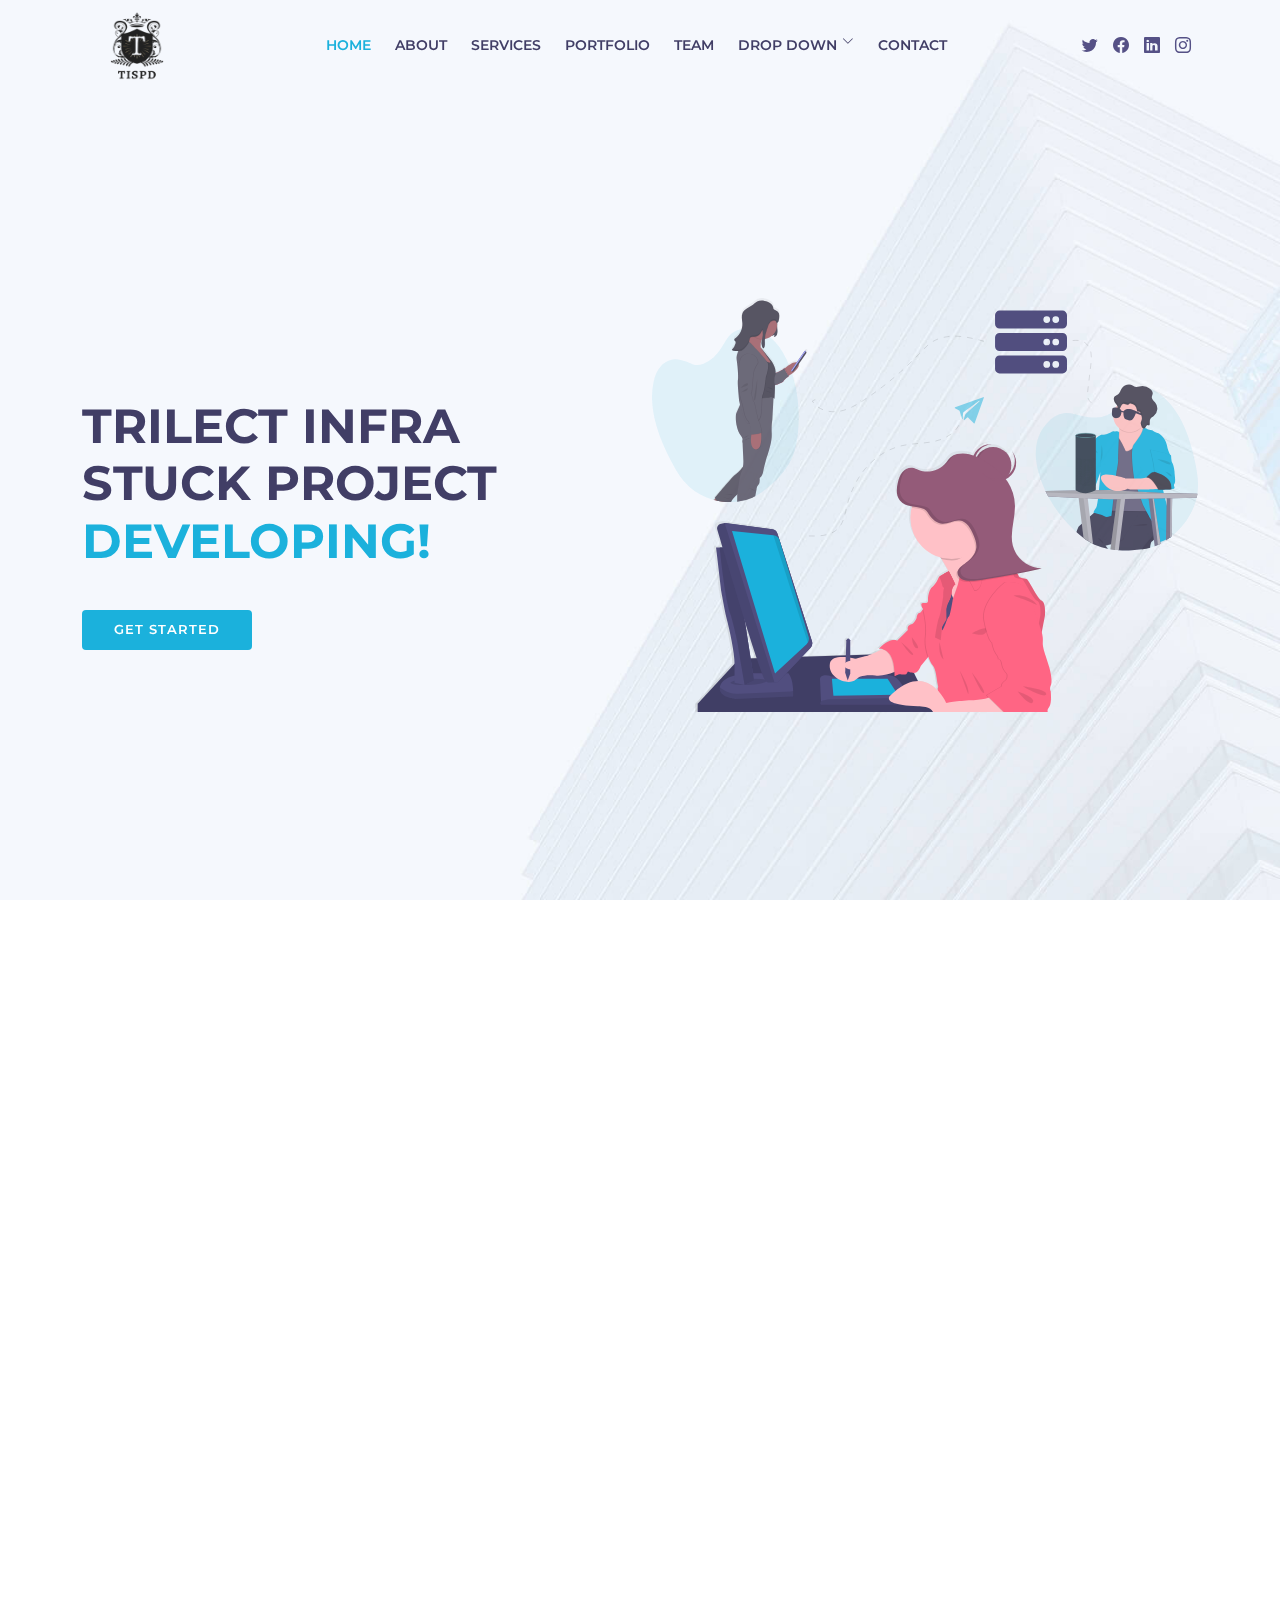
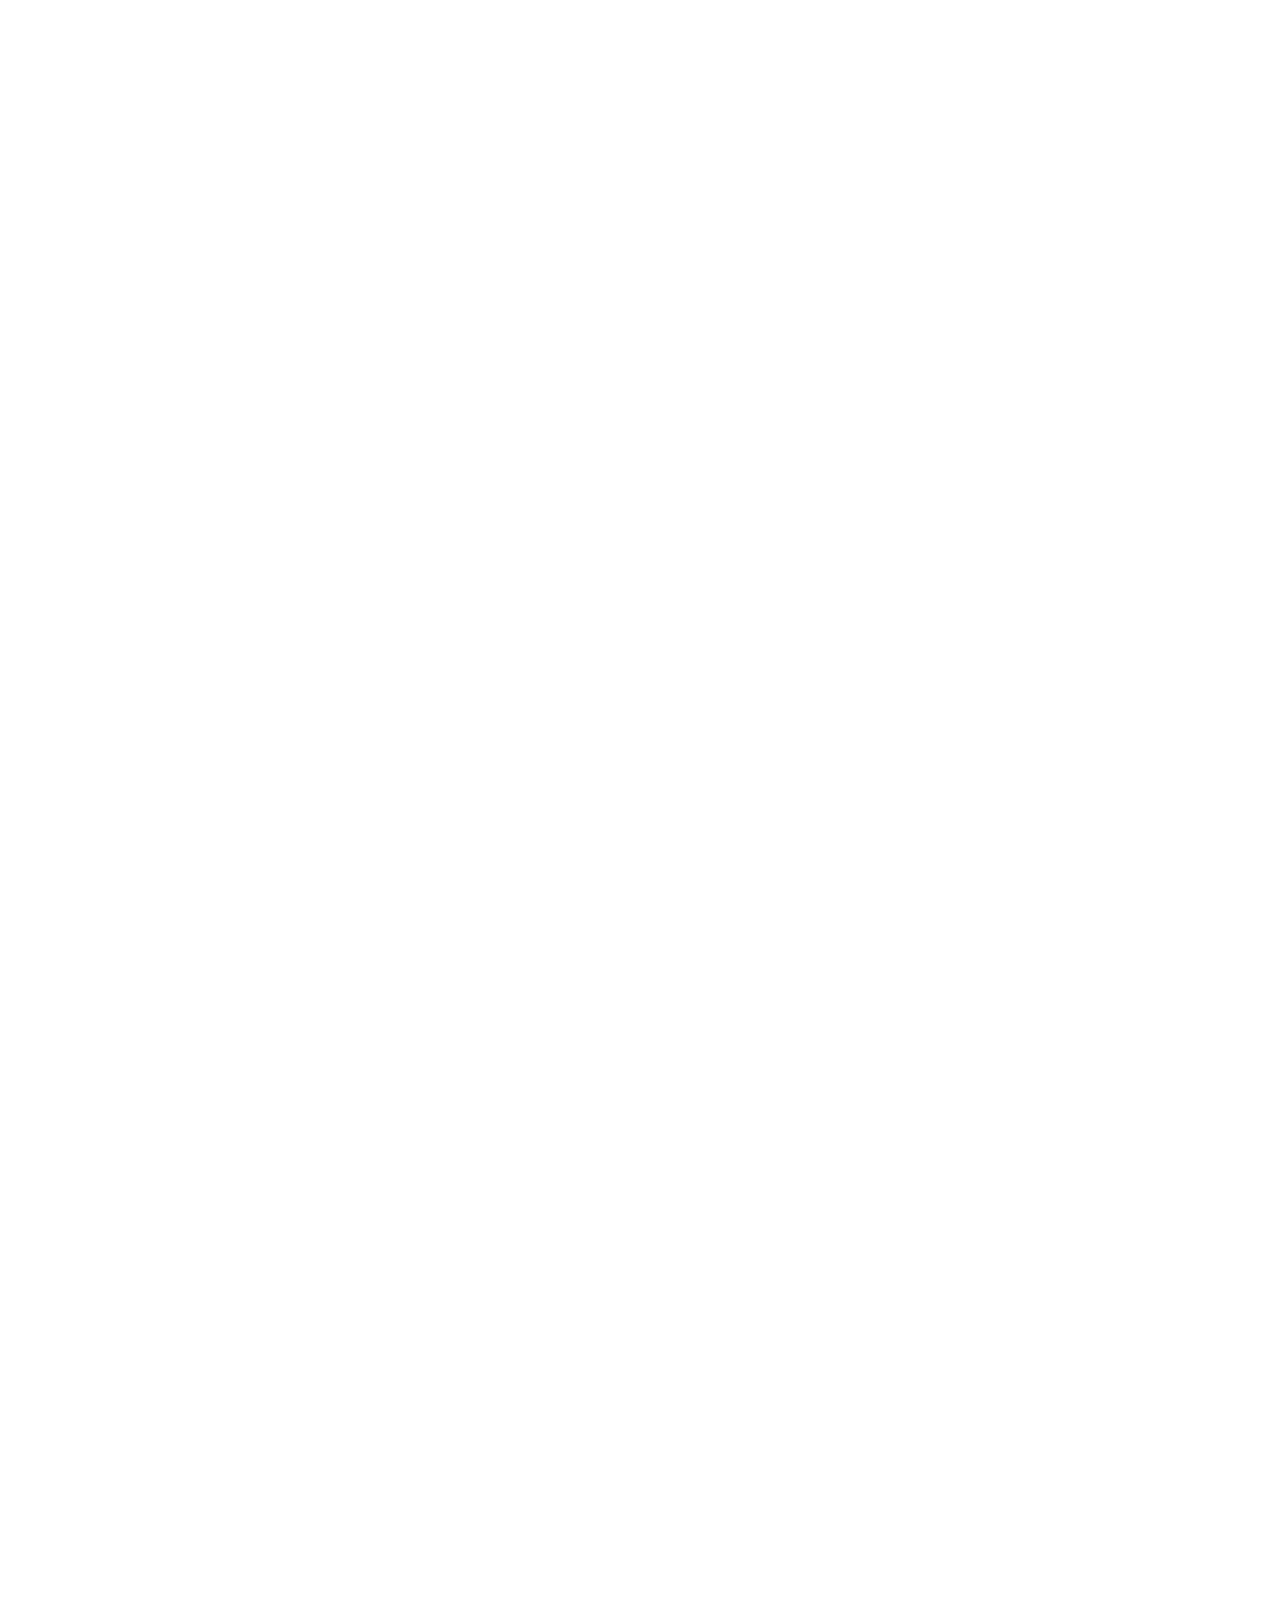
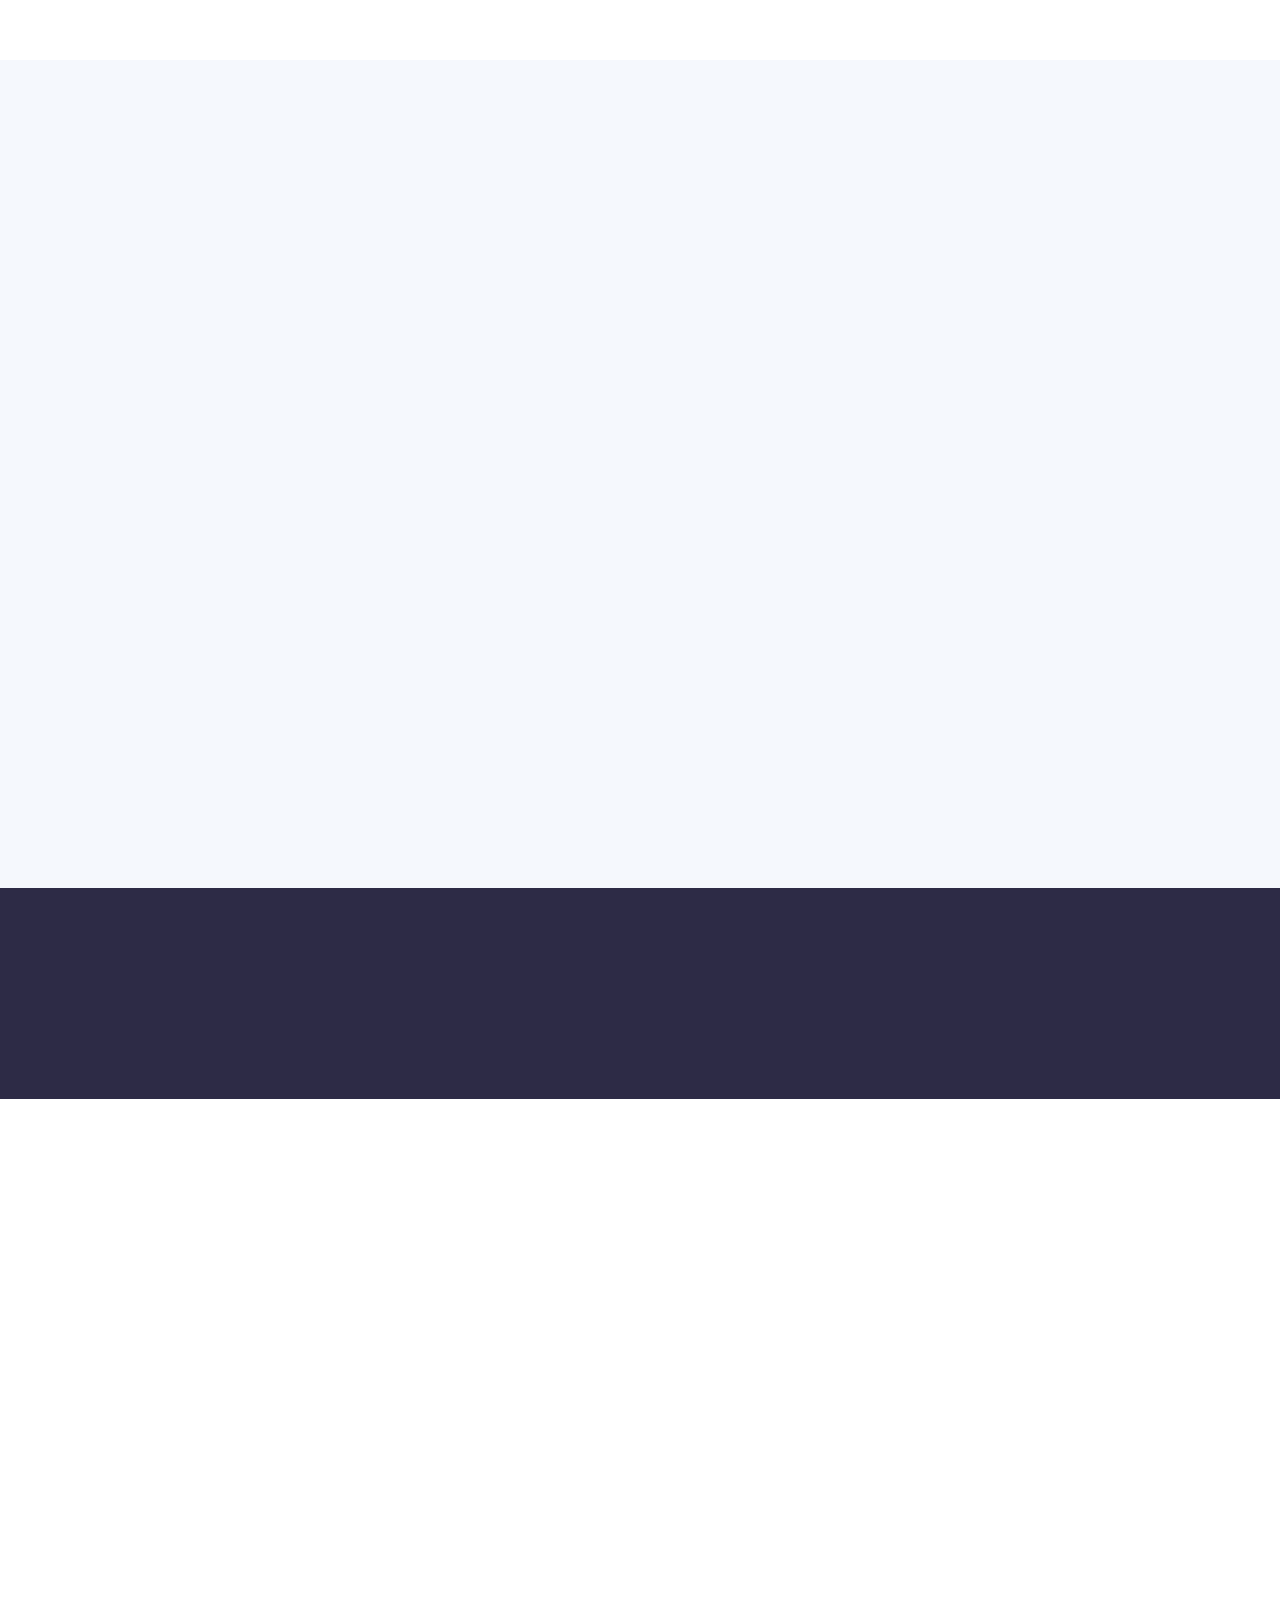
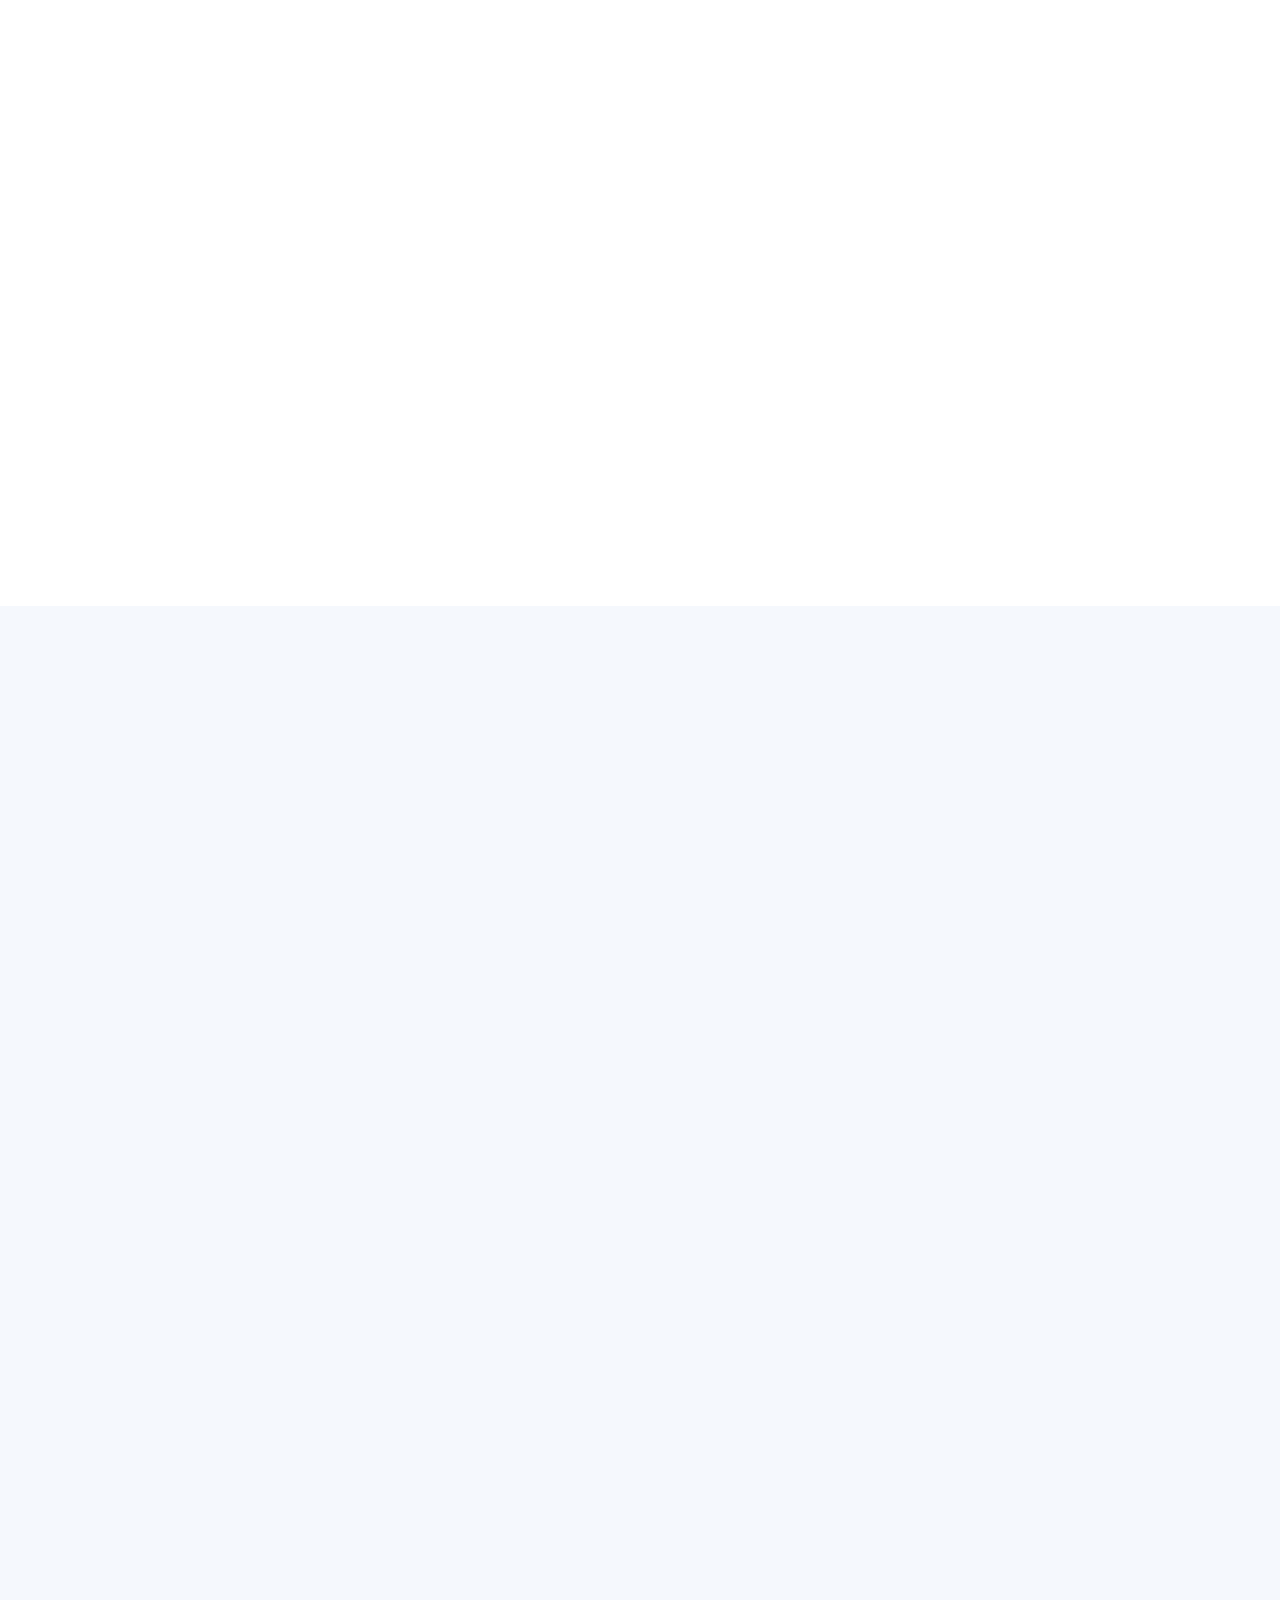
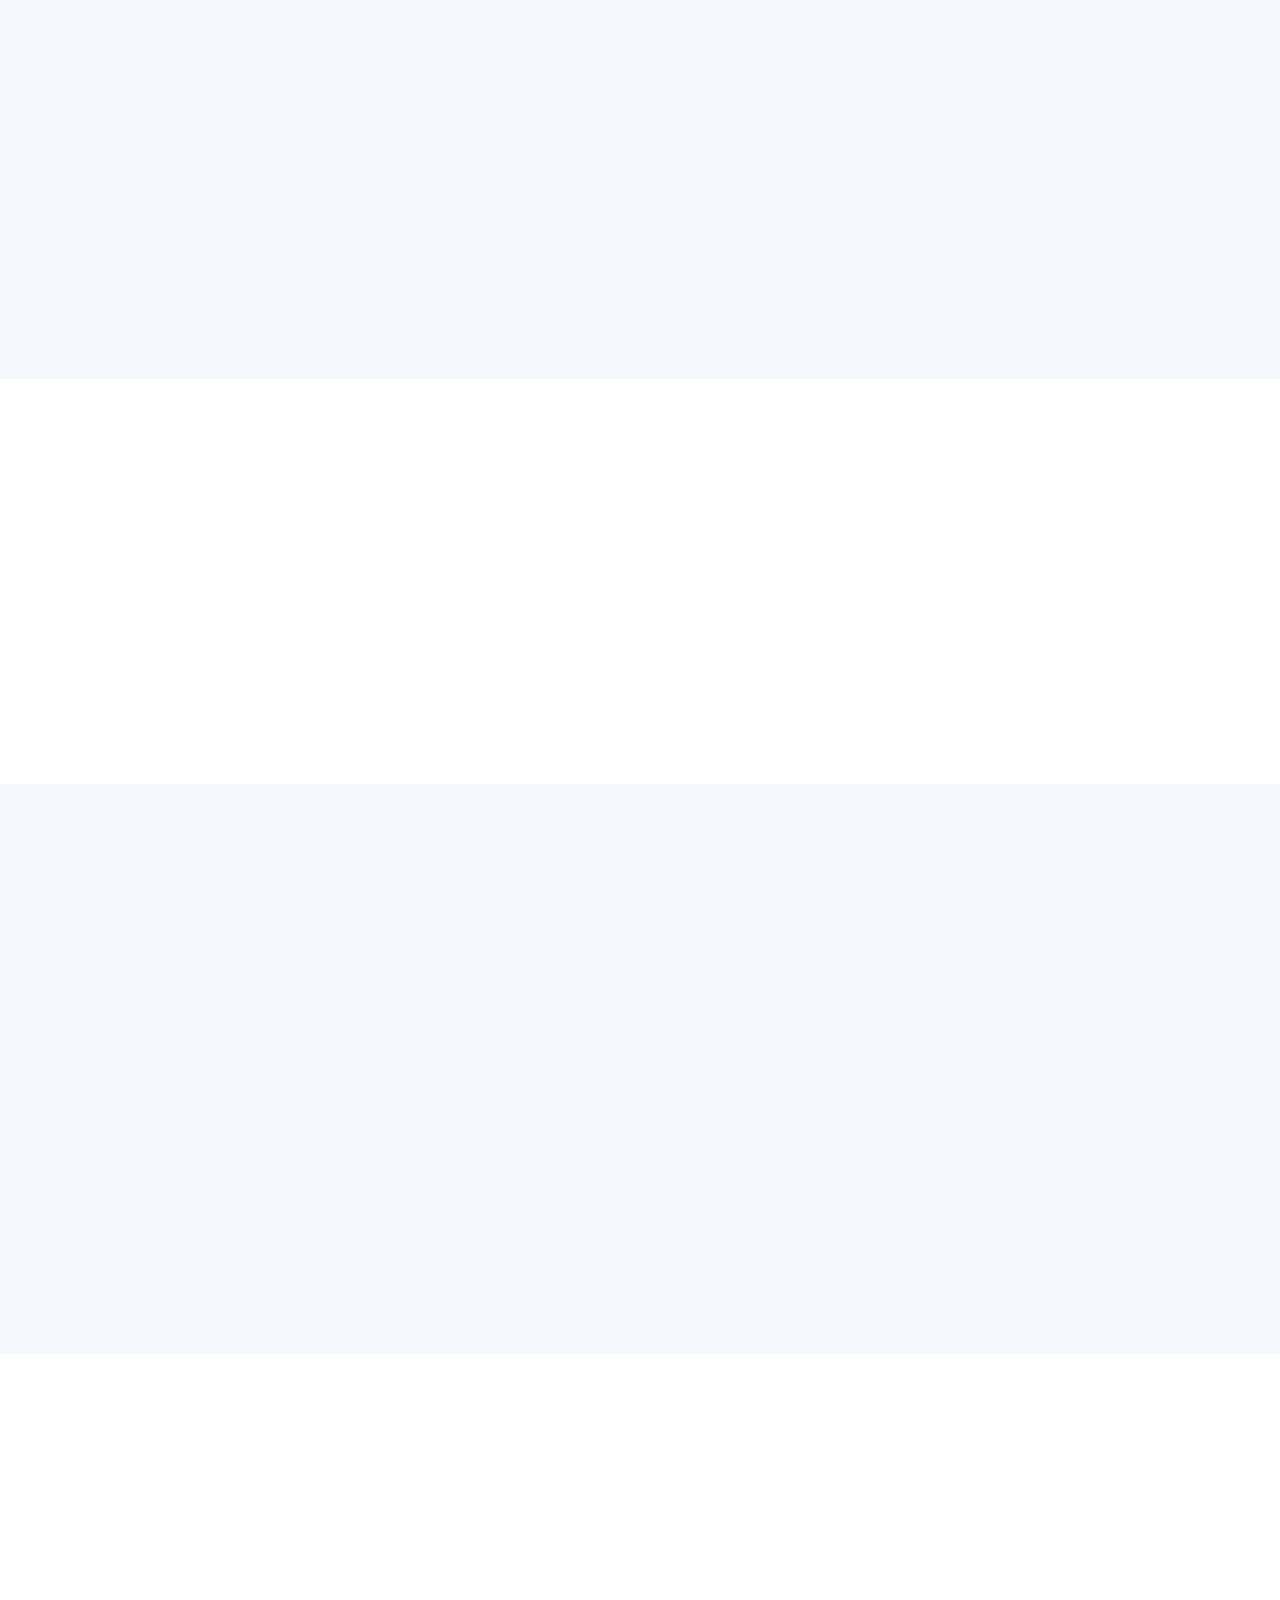
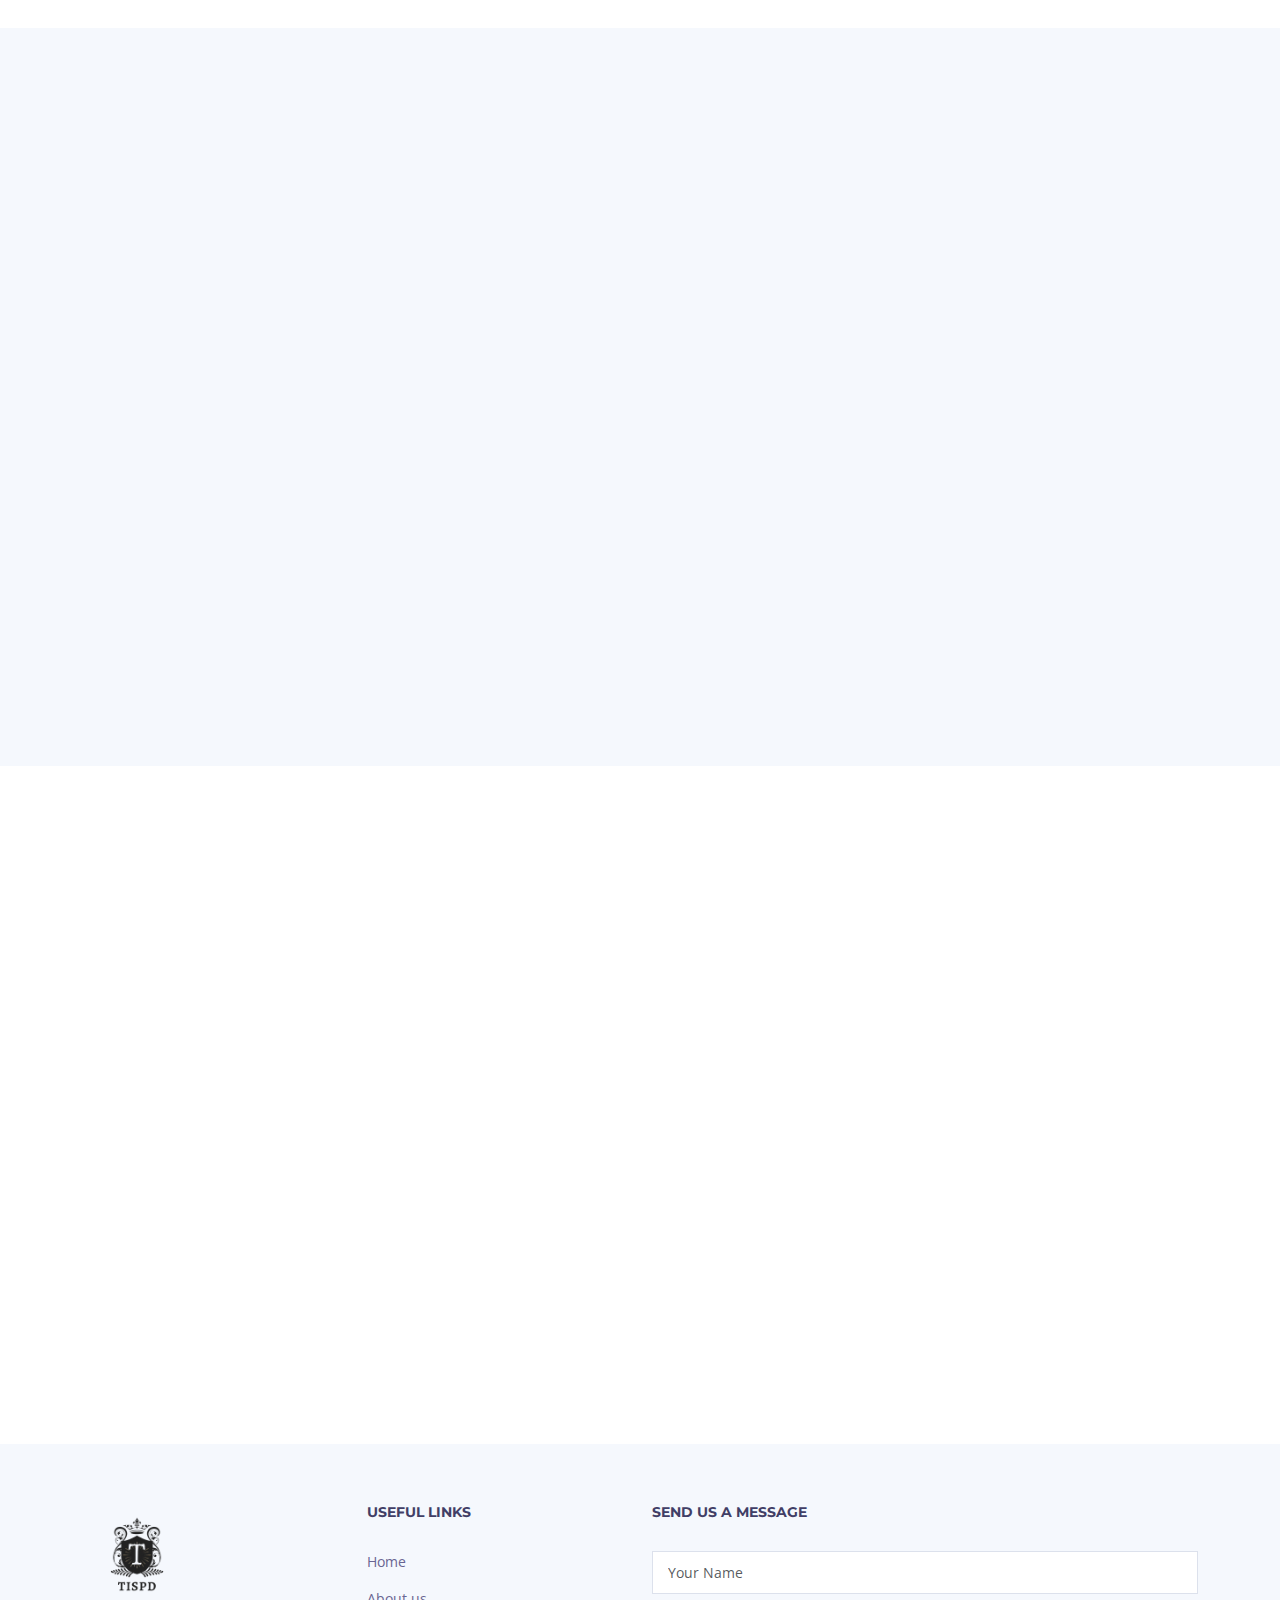
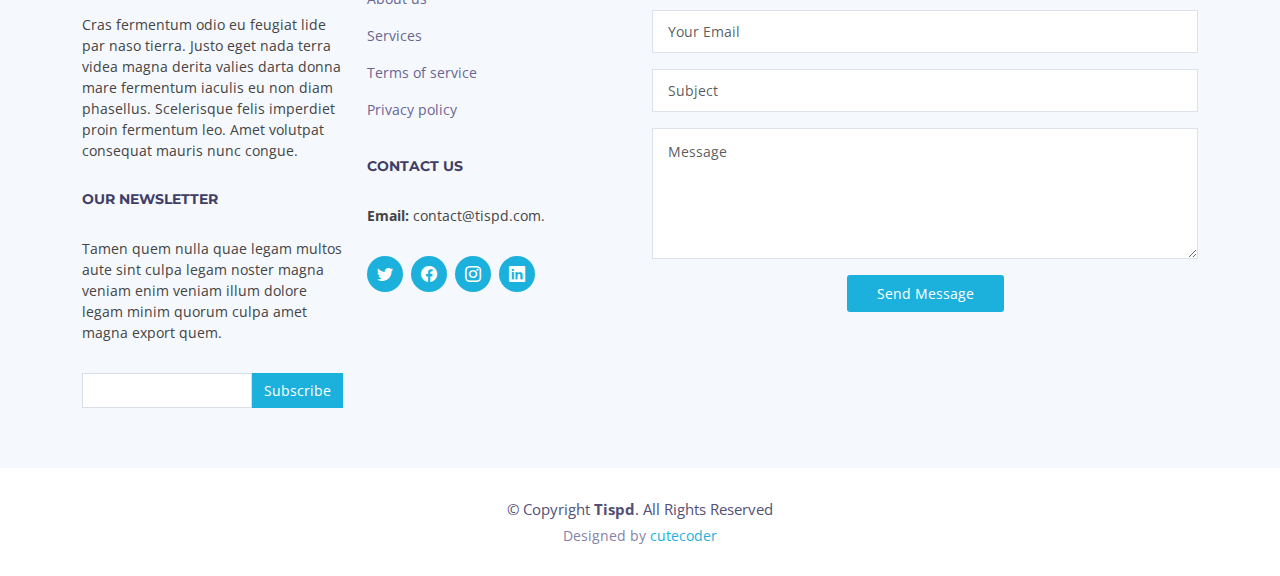
==== commit a80b290a: "up" ====
--- a/index.html
+++ b/index.html
@@ -898,12 +898,8 @@
 
                 <div class="footer-links">
                   <h4>Contact Us</h4>
-                  <p>
-                    A108 Adam Street <br>
-                    New York, NY 535022<br>
-                    United States <br>
-                    <strong>Phone:</strong> +1 5589 55488 55<br>
-                    <strong>Email:</strong> info@example.com<br>
+                  
+                    <strong>Email:</strong> contact@tispd.com.<br>
                   </p>
                 </div>
 
@@ -925,8 +921,6 @@
             <div class="form">
 
               <h4>Send us a message</h4>
-              <p>Eos ipsa est voluptates. Nostrum nam libero ipsa vero. Debitis quasi sit eaque numquam similique commodi harum aut temporibus.</p>
-
               <form action="forms/contact.php" method="post" role="form" class="php-email-form">
                 <div class="form-group">
                   <input type="text" name="name" class="form-control" id="name" placeholder="Your Name" required>
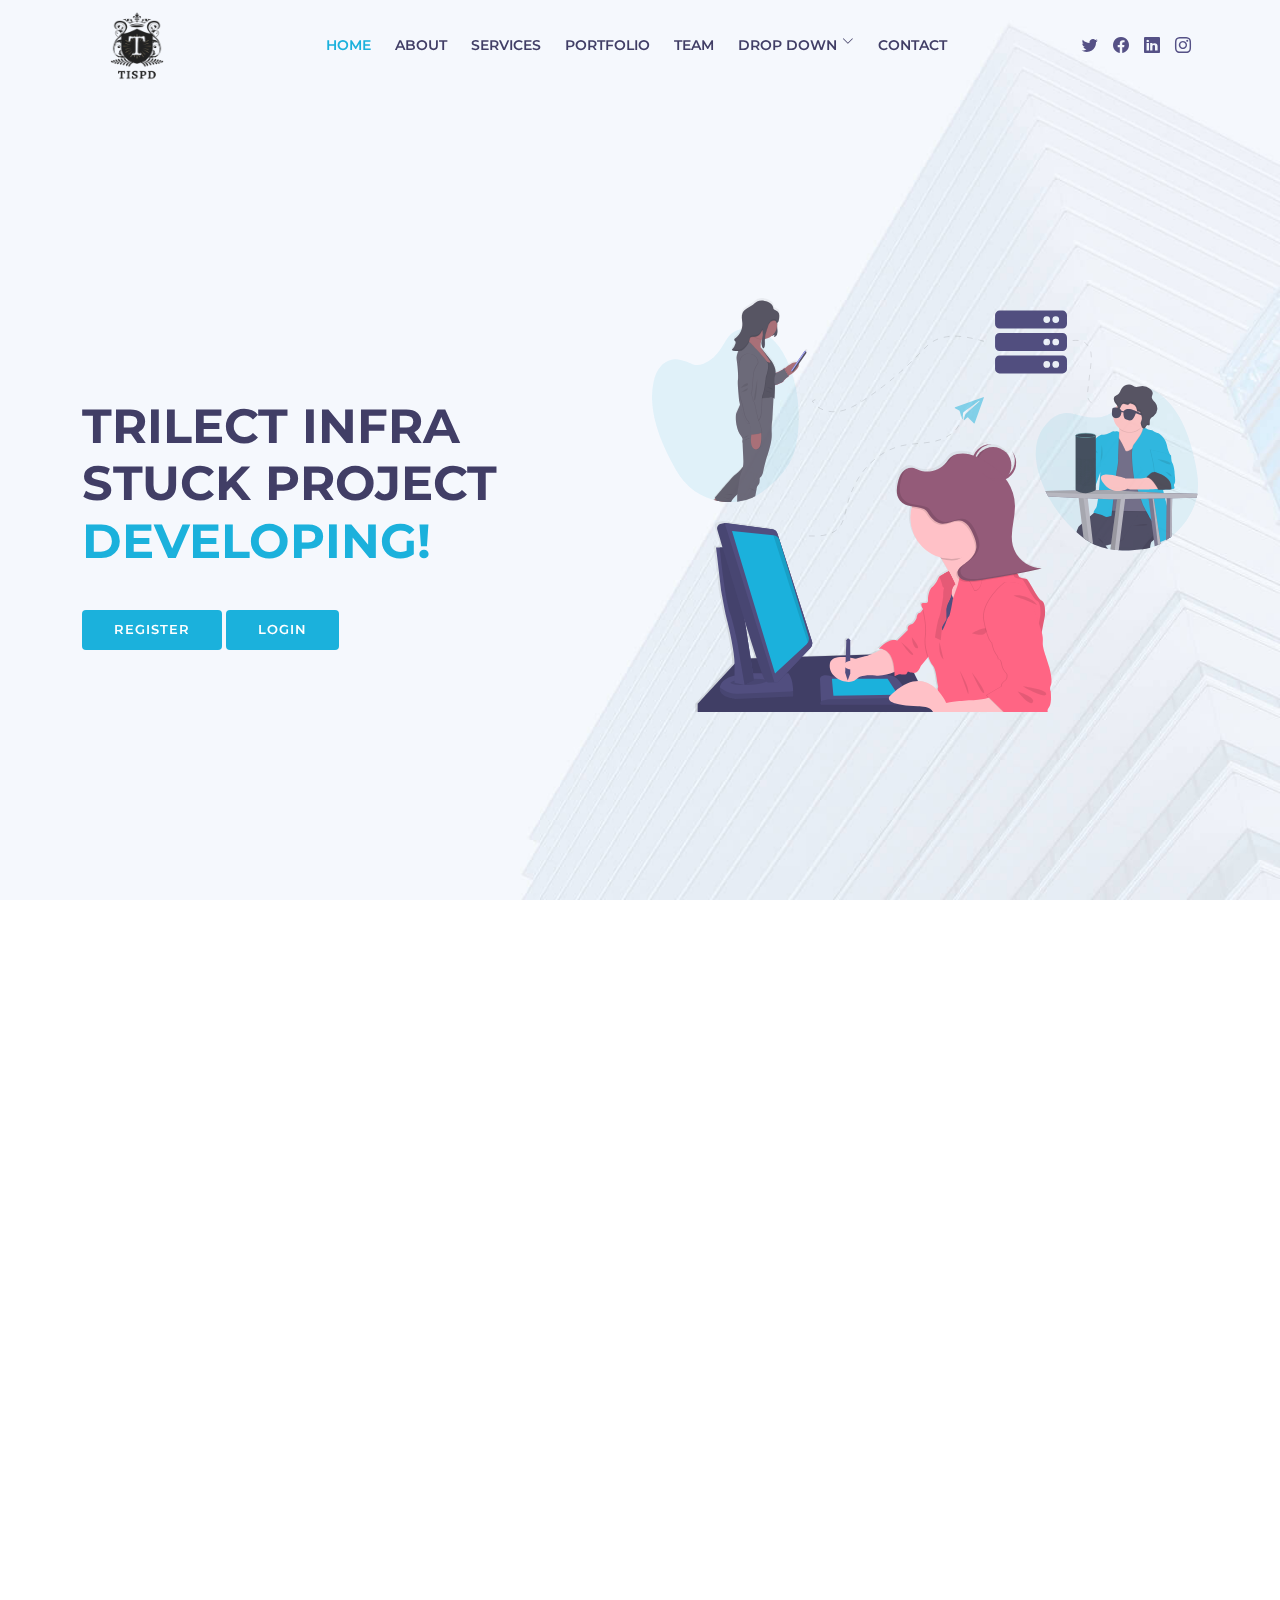
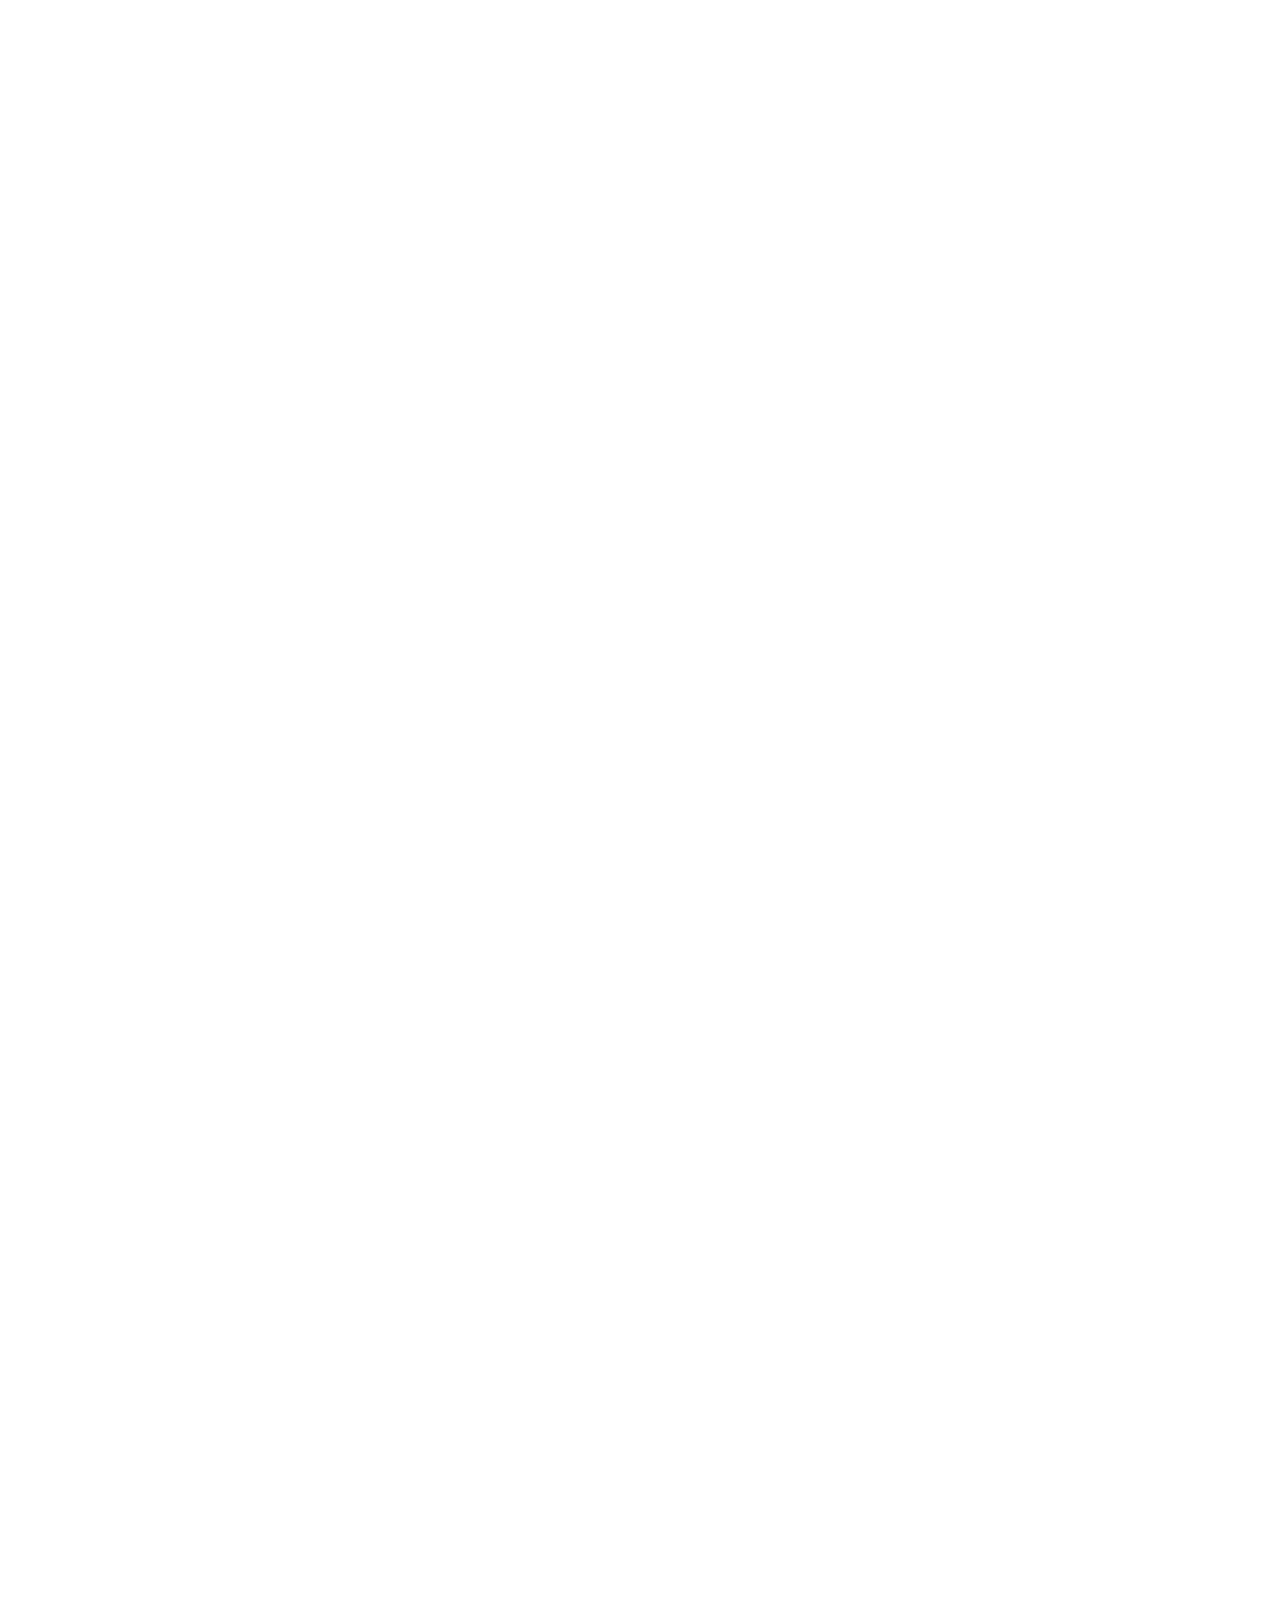
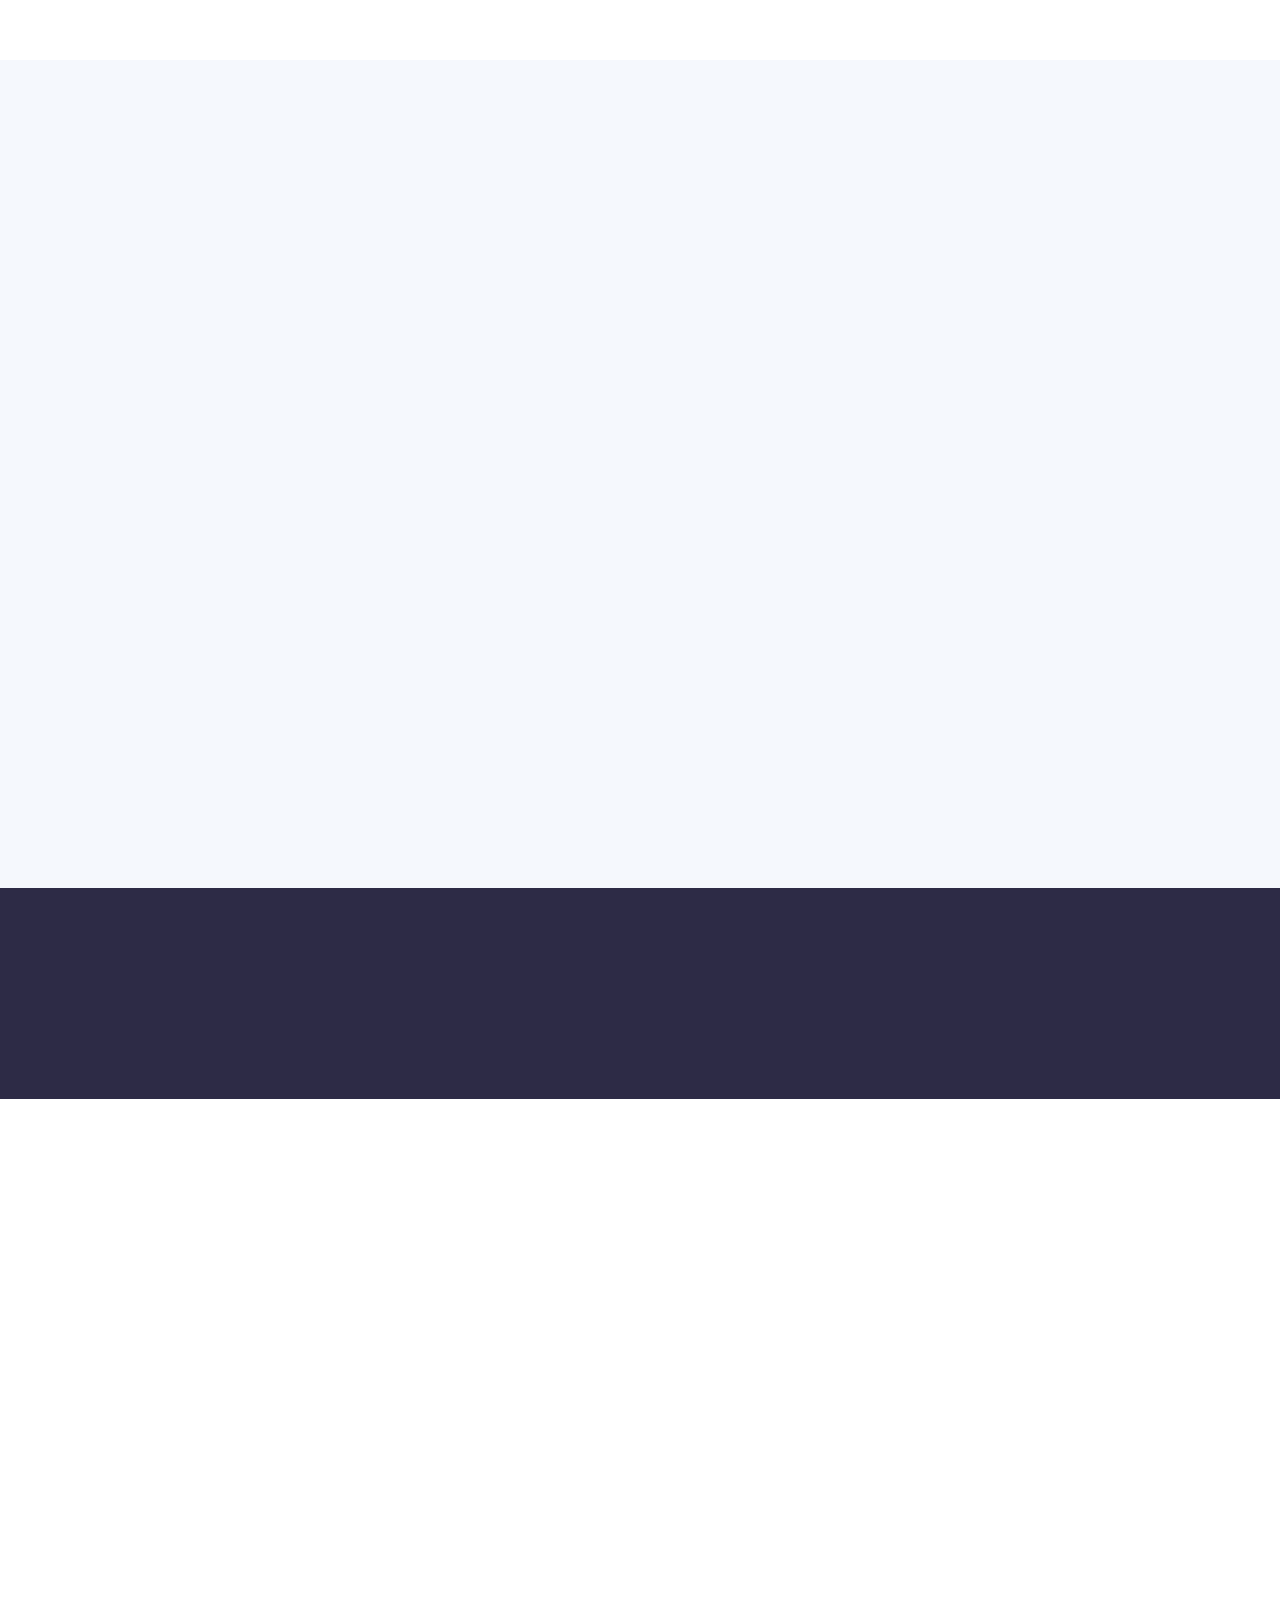
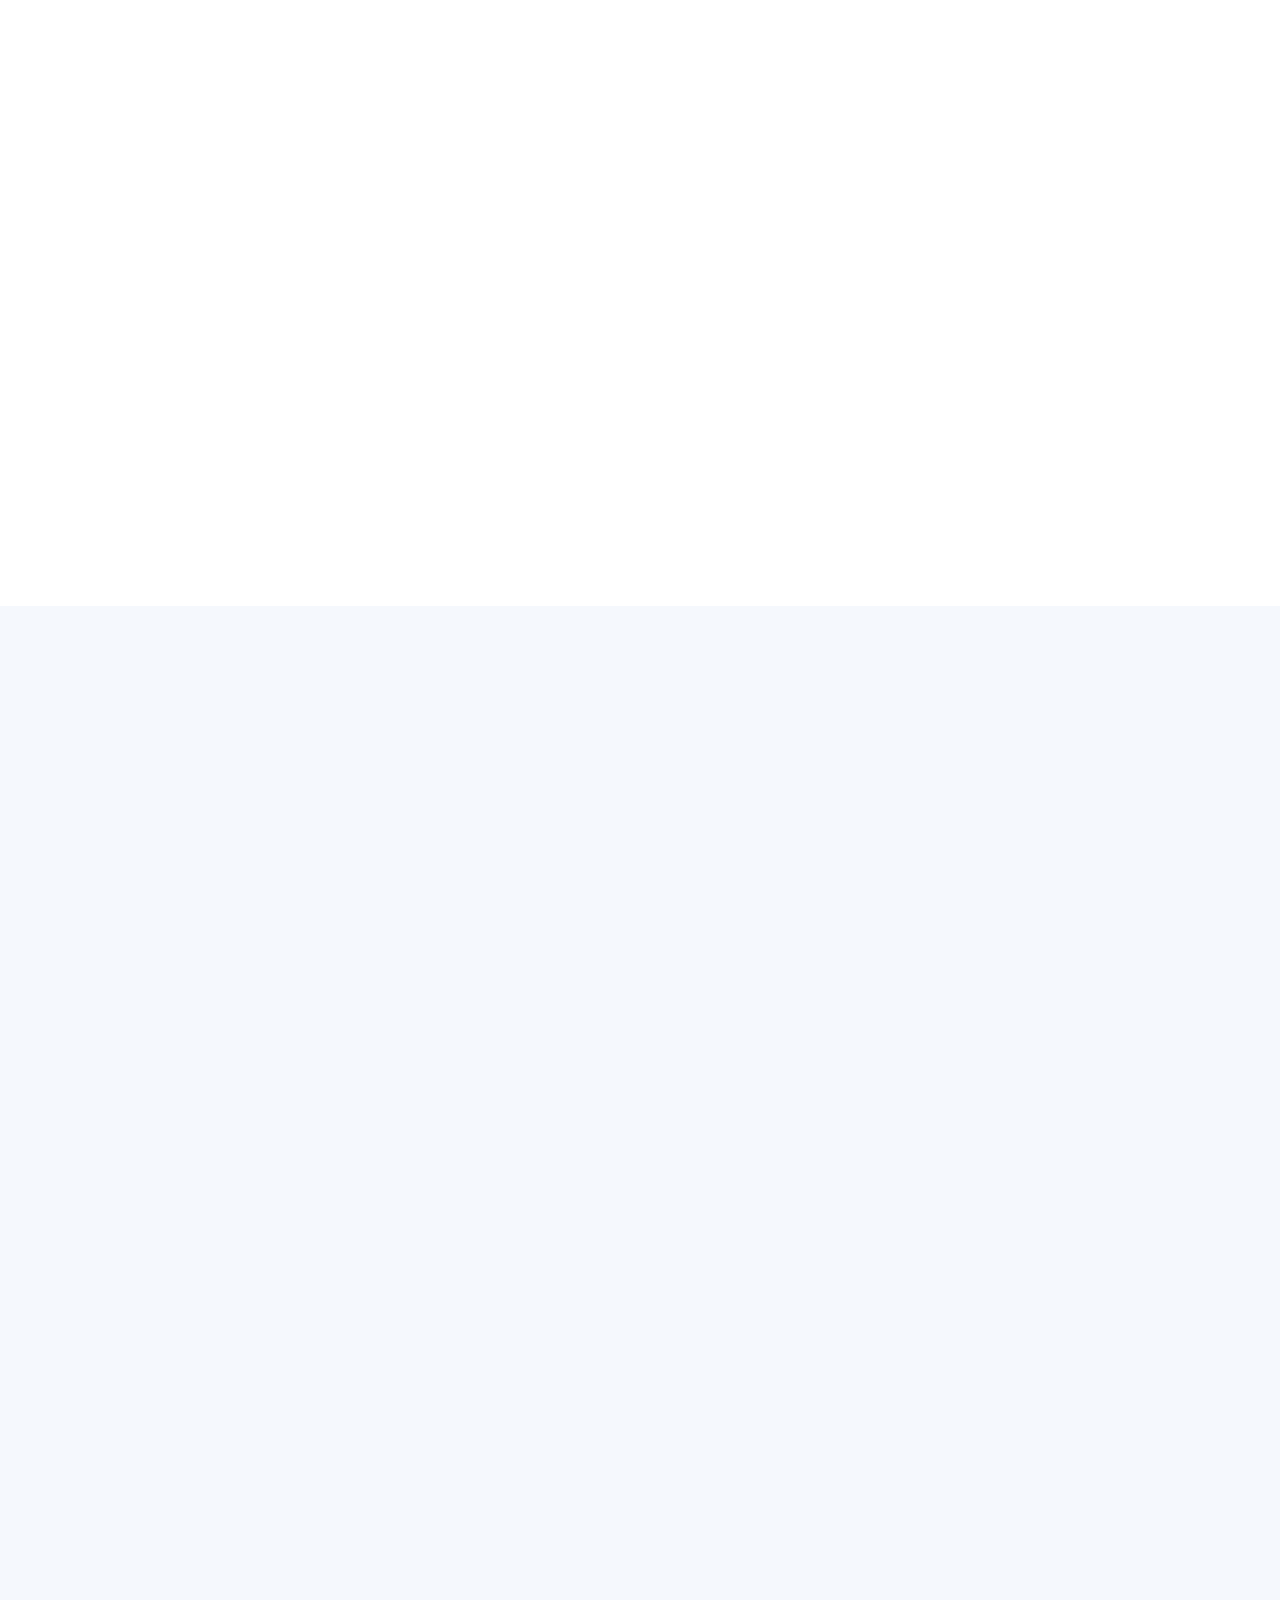
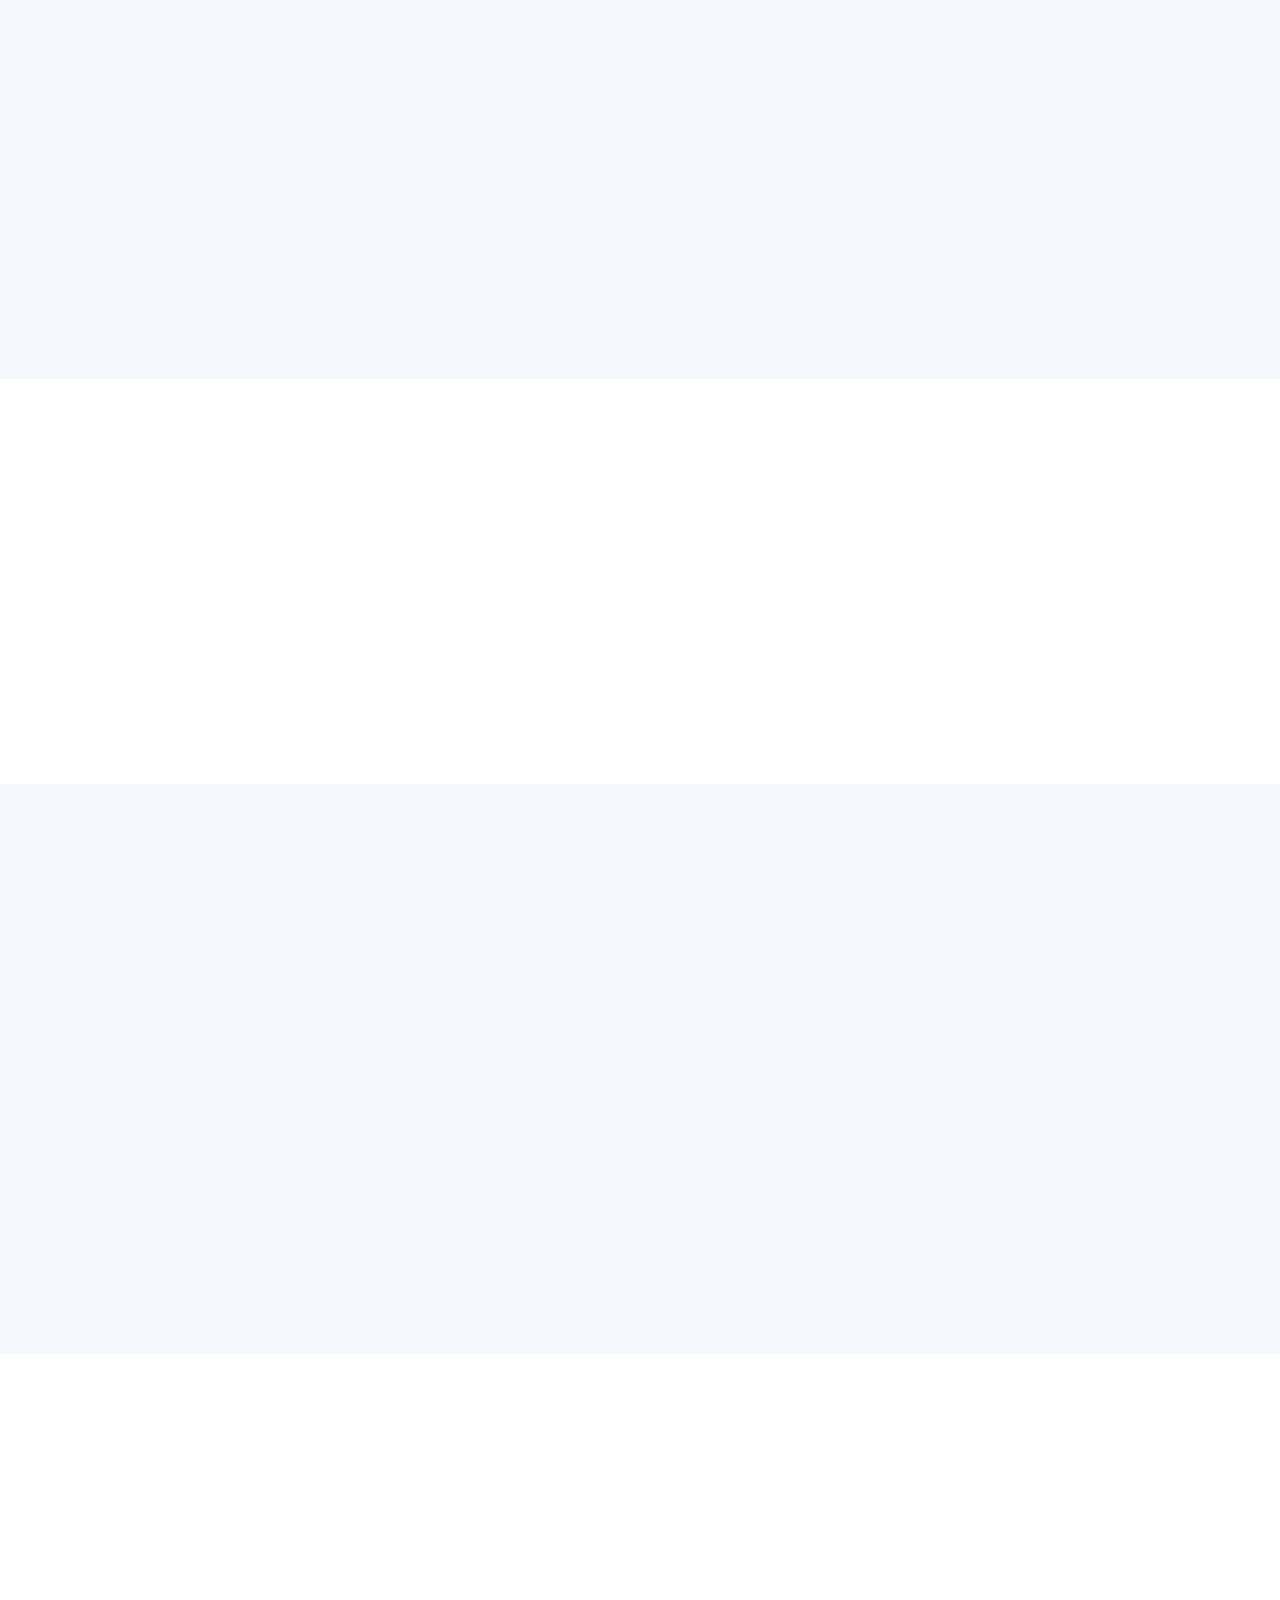
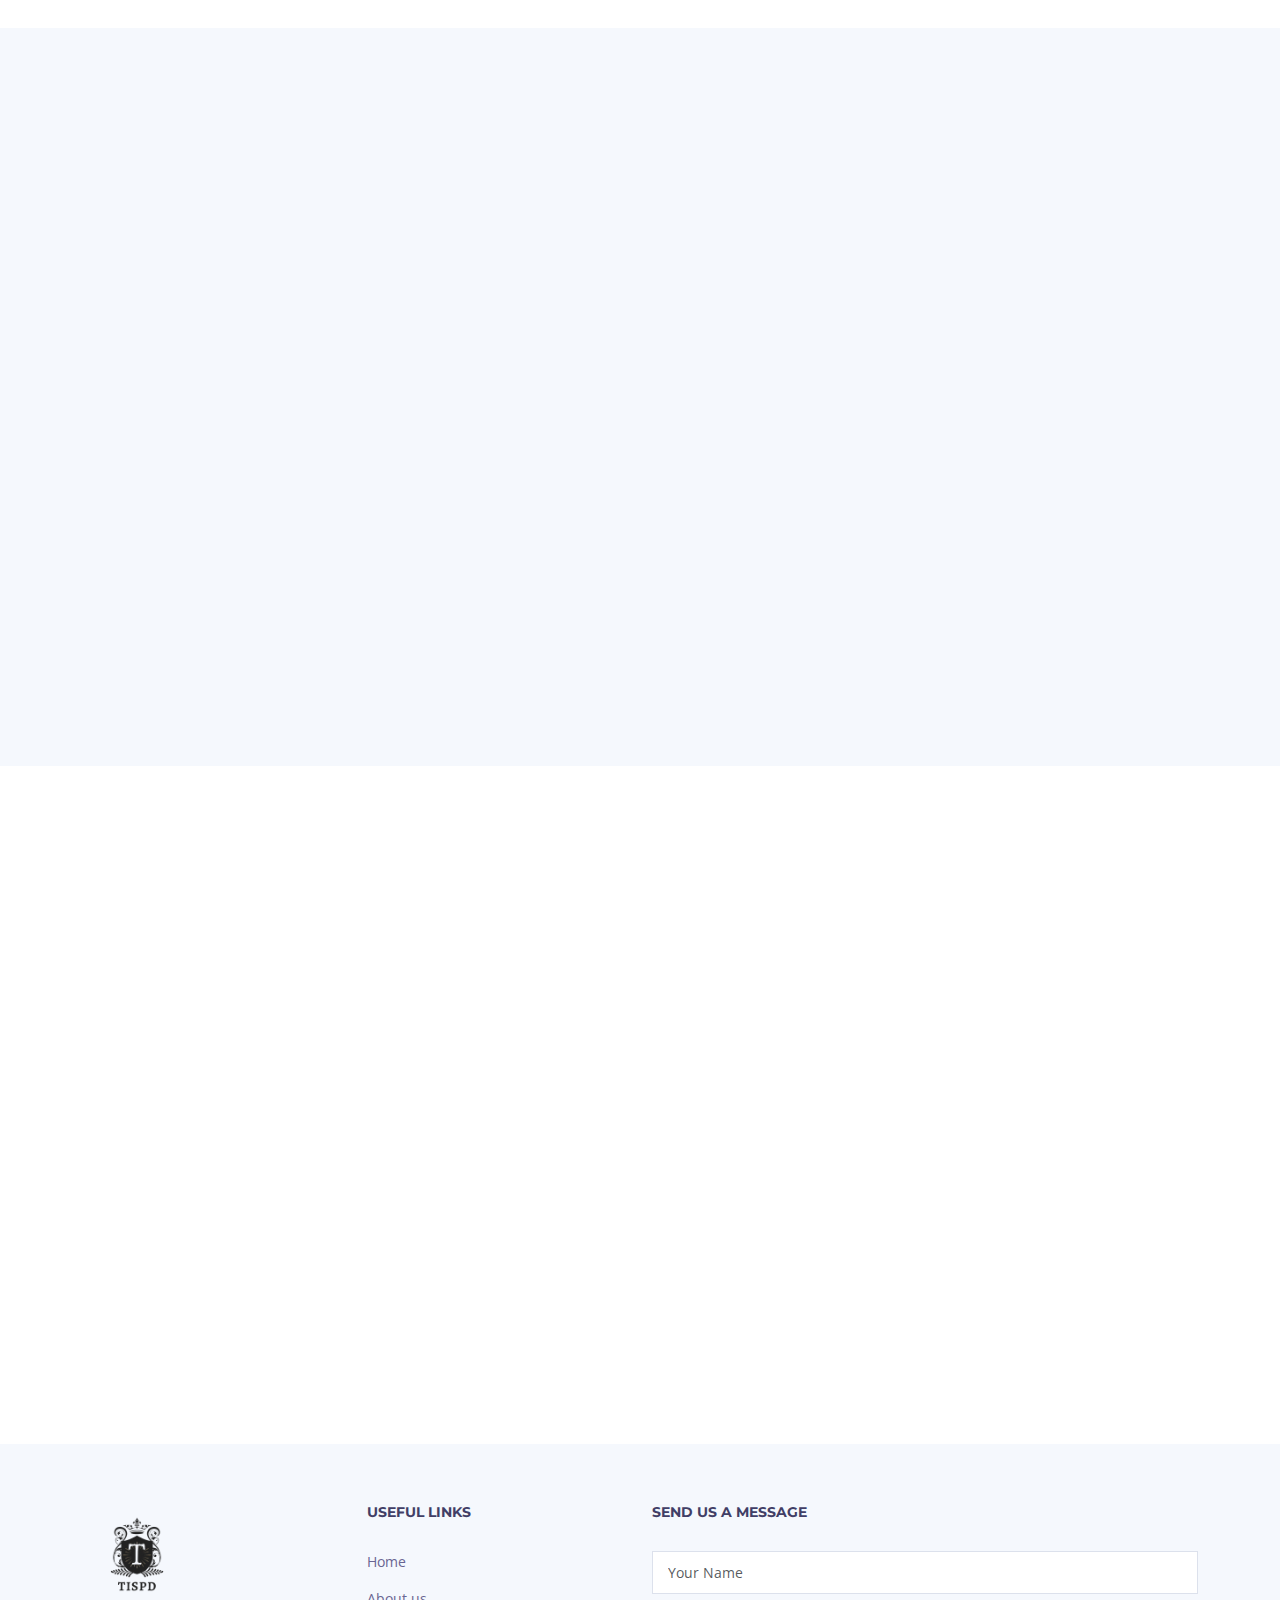
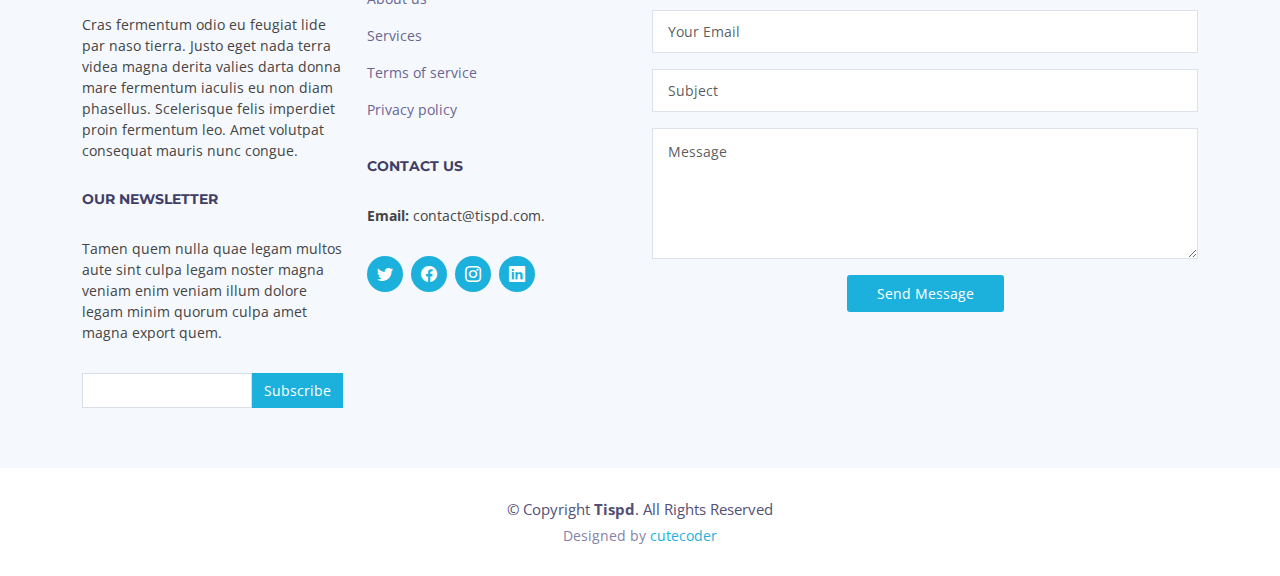
==== commit ad071fc9: "up" ====
--- a/index.html
+++ b/index.html
@@ -94,7 +94,8 @@
         <div class="col-lg-6 intro-info order-lg-first order-last" data-aos="zoom-in" data-aos-delay="100">
           <h2>TRILECT INFRA <br> STUCK PROJECT <span>DEVELOPING!</span></h2>
           <div>
-            <a href="#about" class="btn-get-started scrollto">Get Started</a>
+            <a href="#about" class="btn-get-started scrollto">Register</a>
+            <a href="#about" class="btn-get-started scrollto">Login</a>
           </div>
         </div>
 
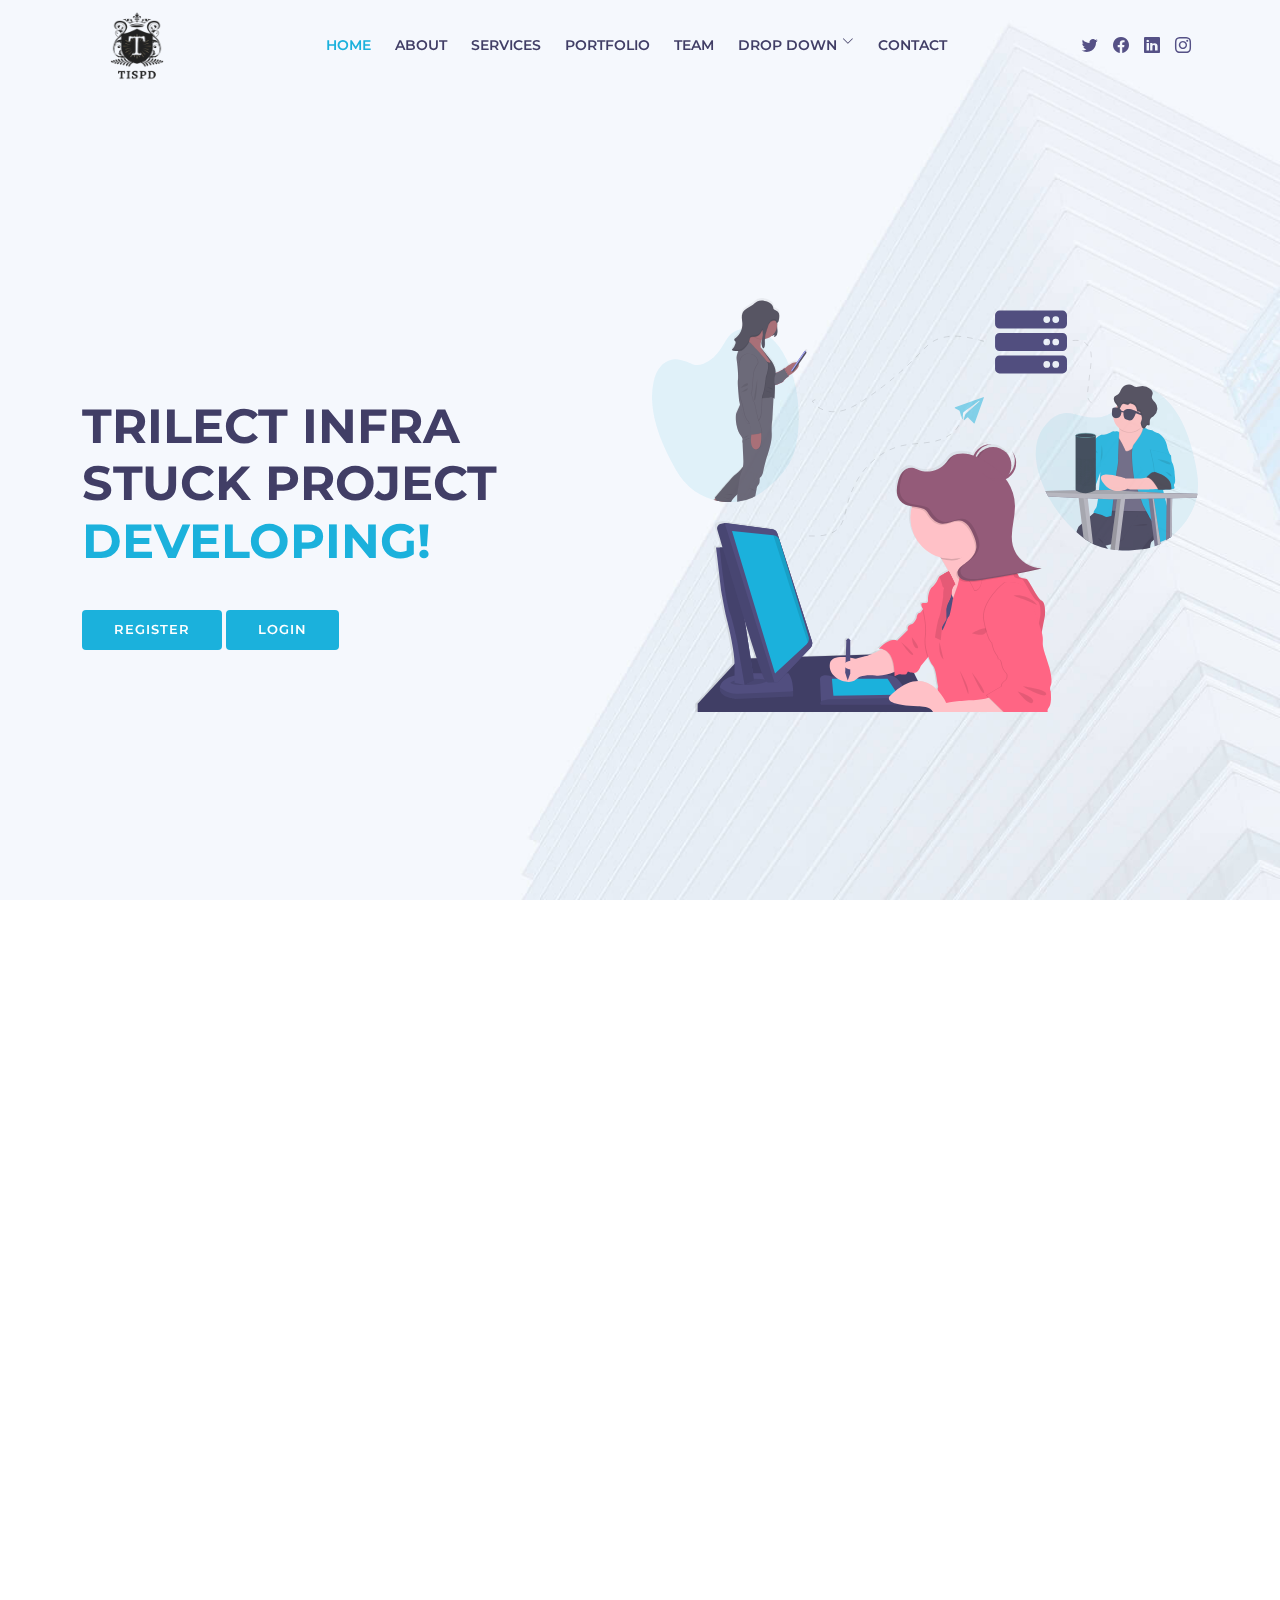
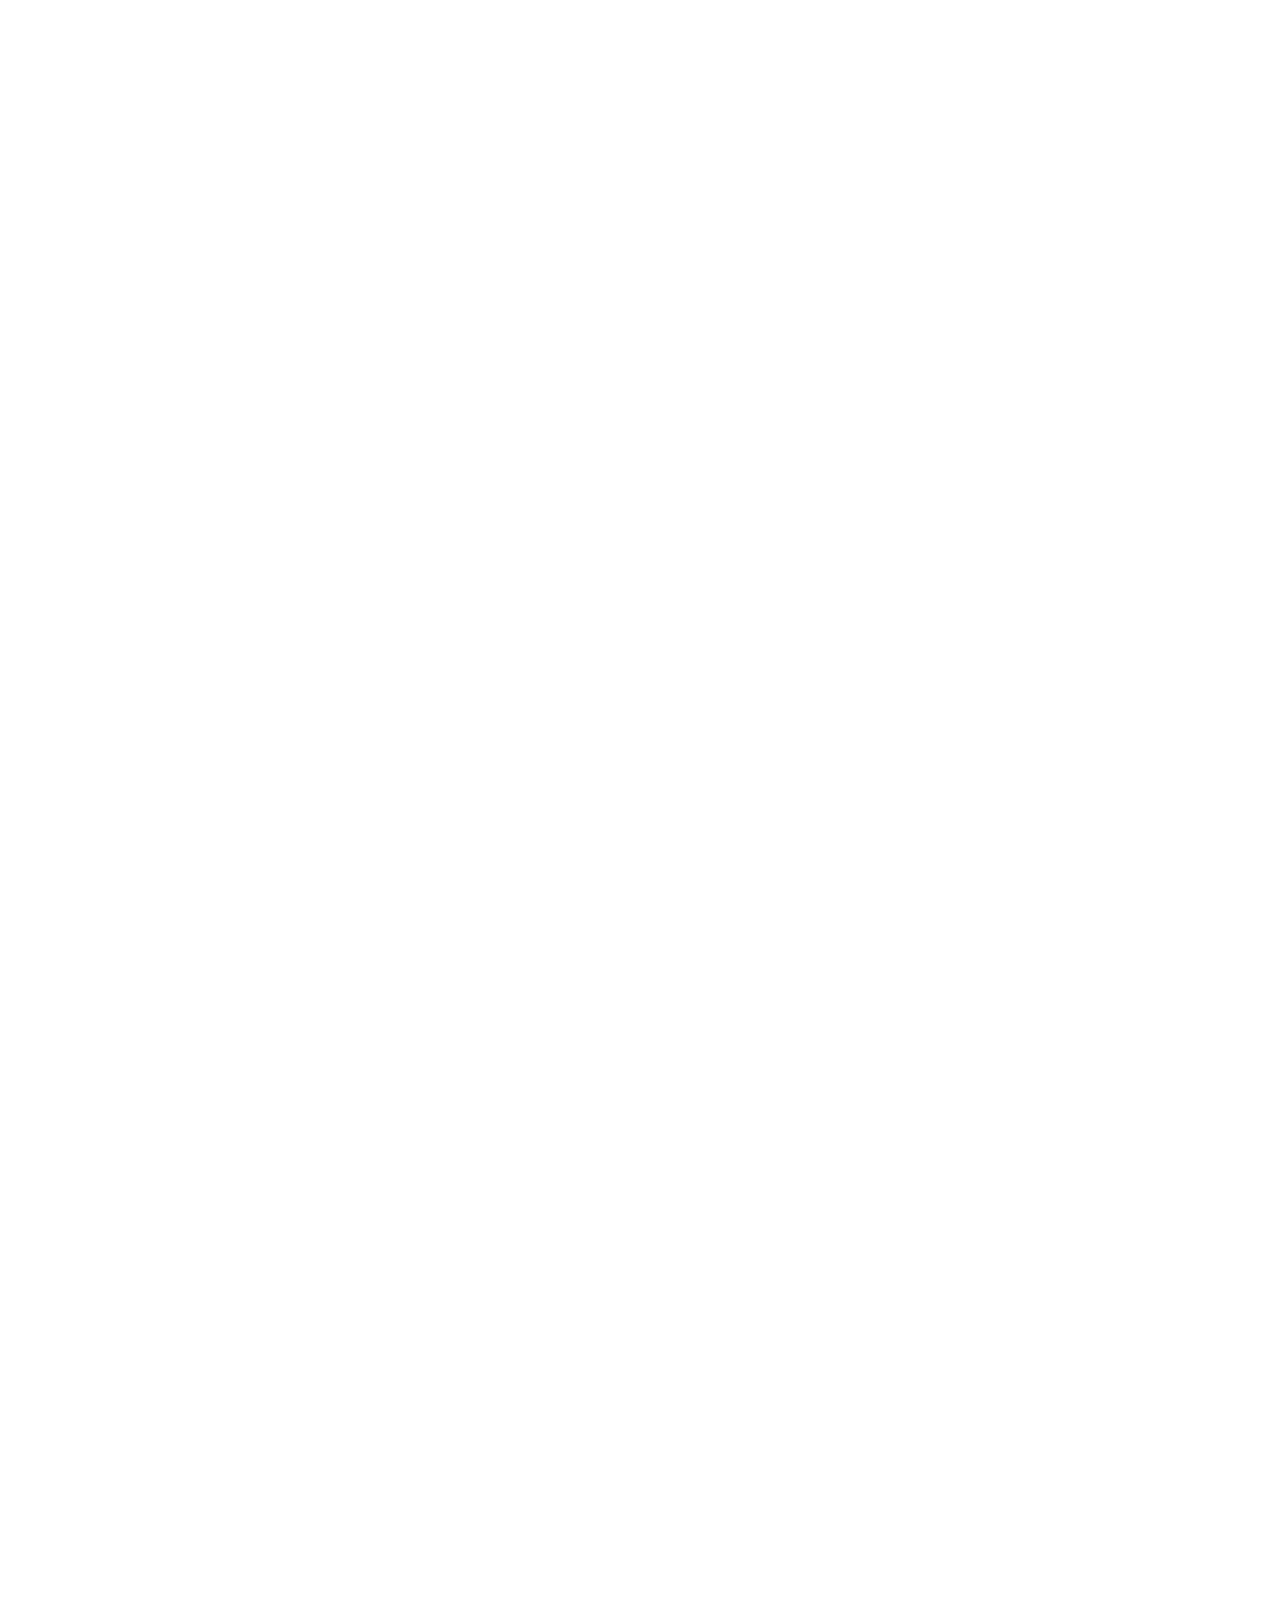
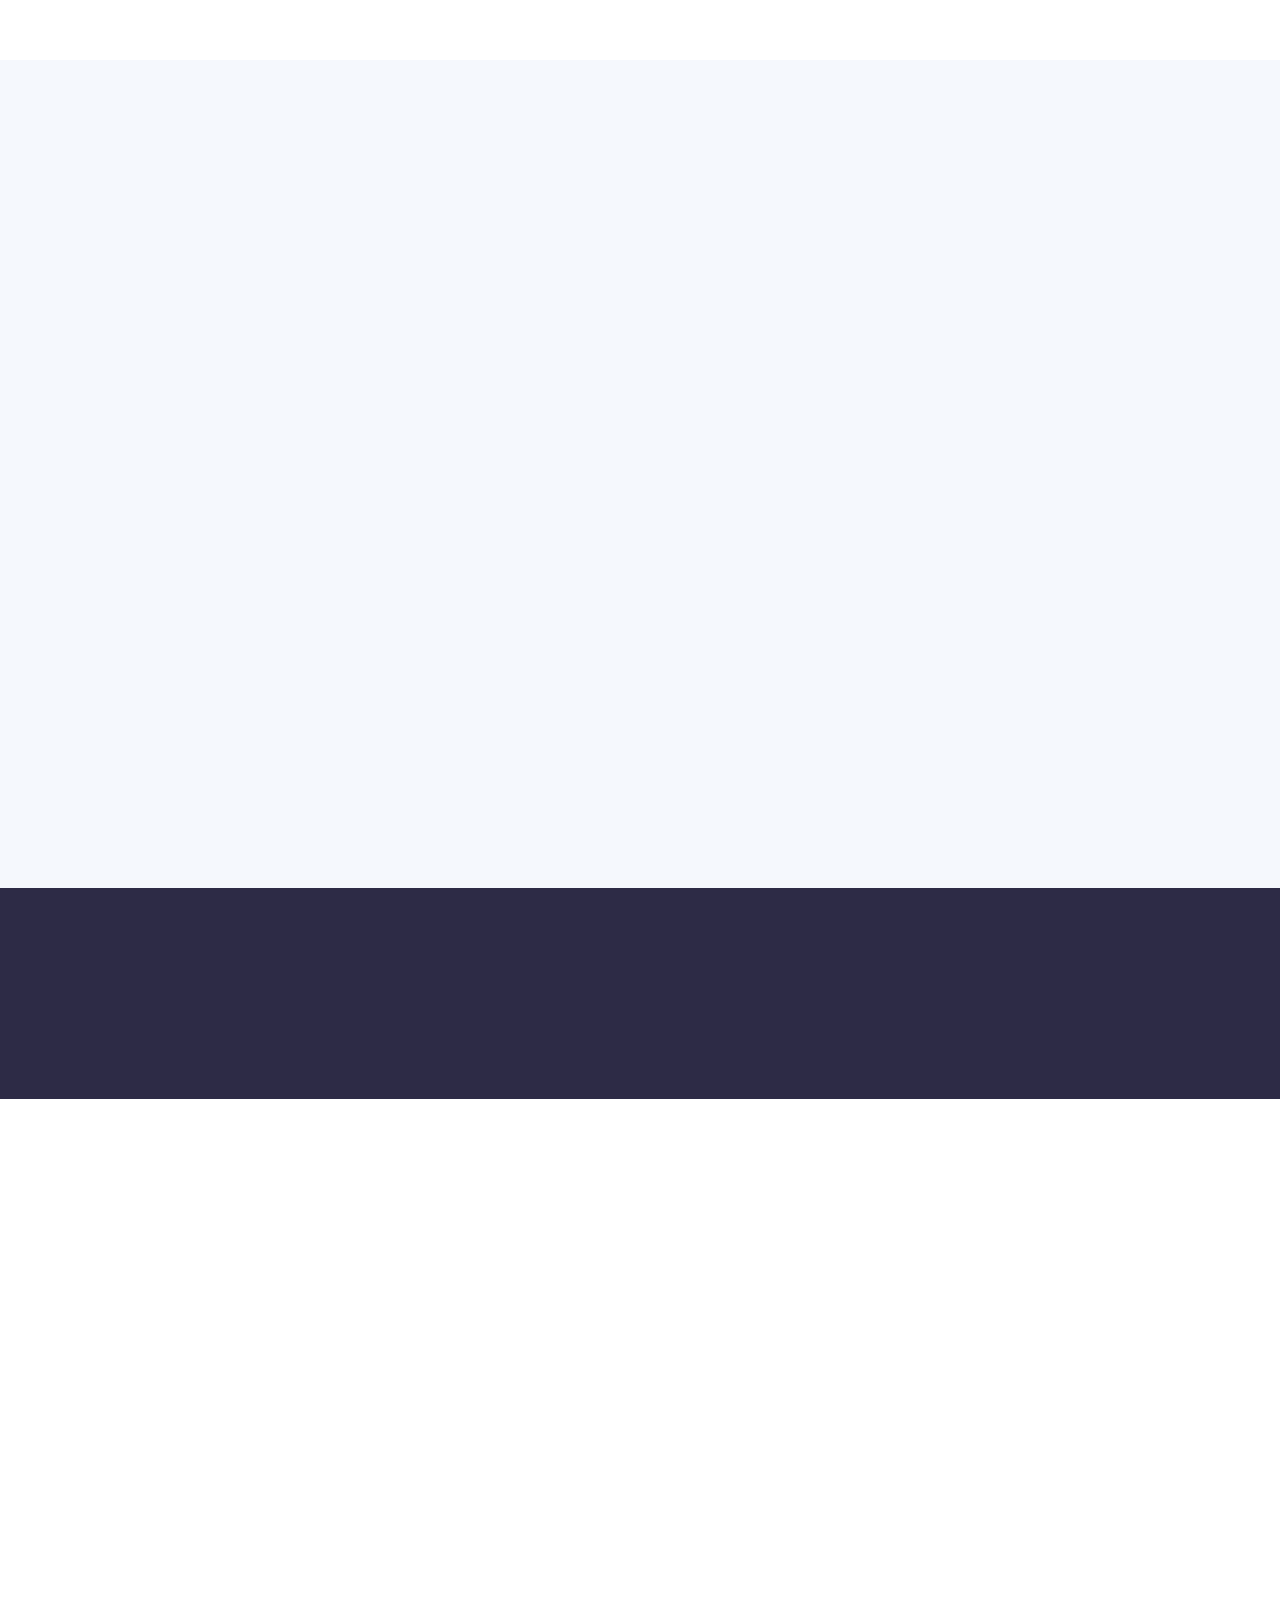
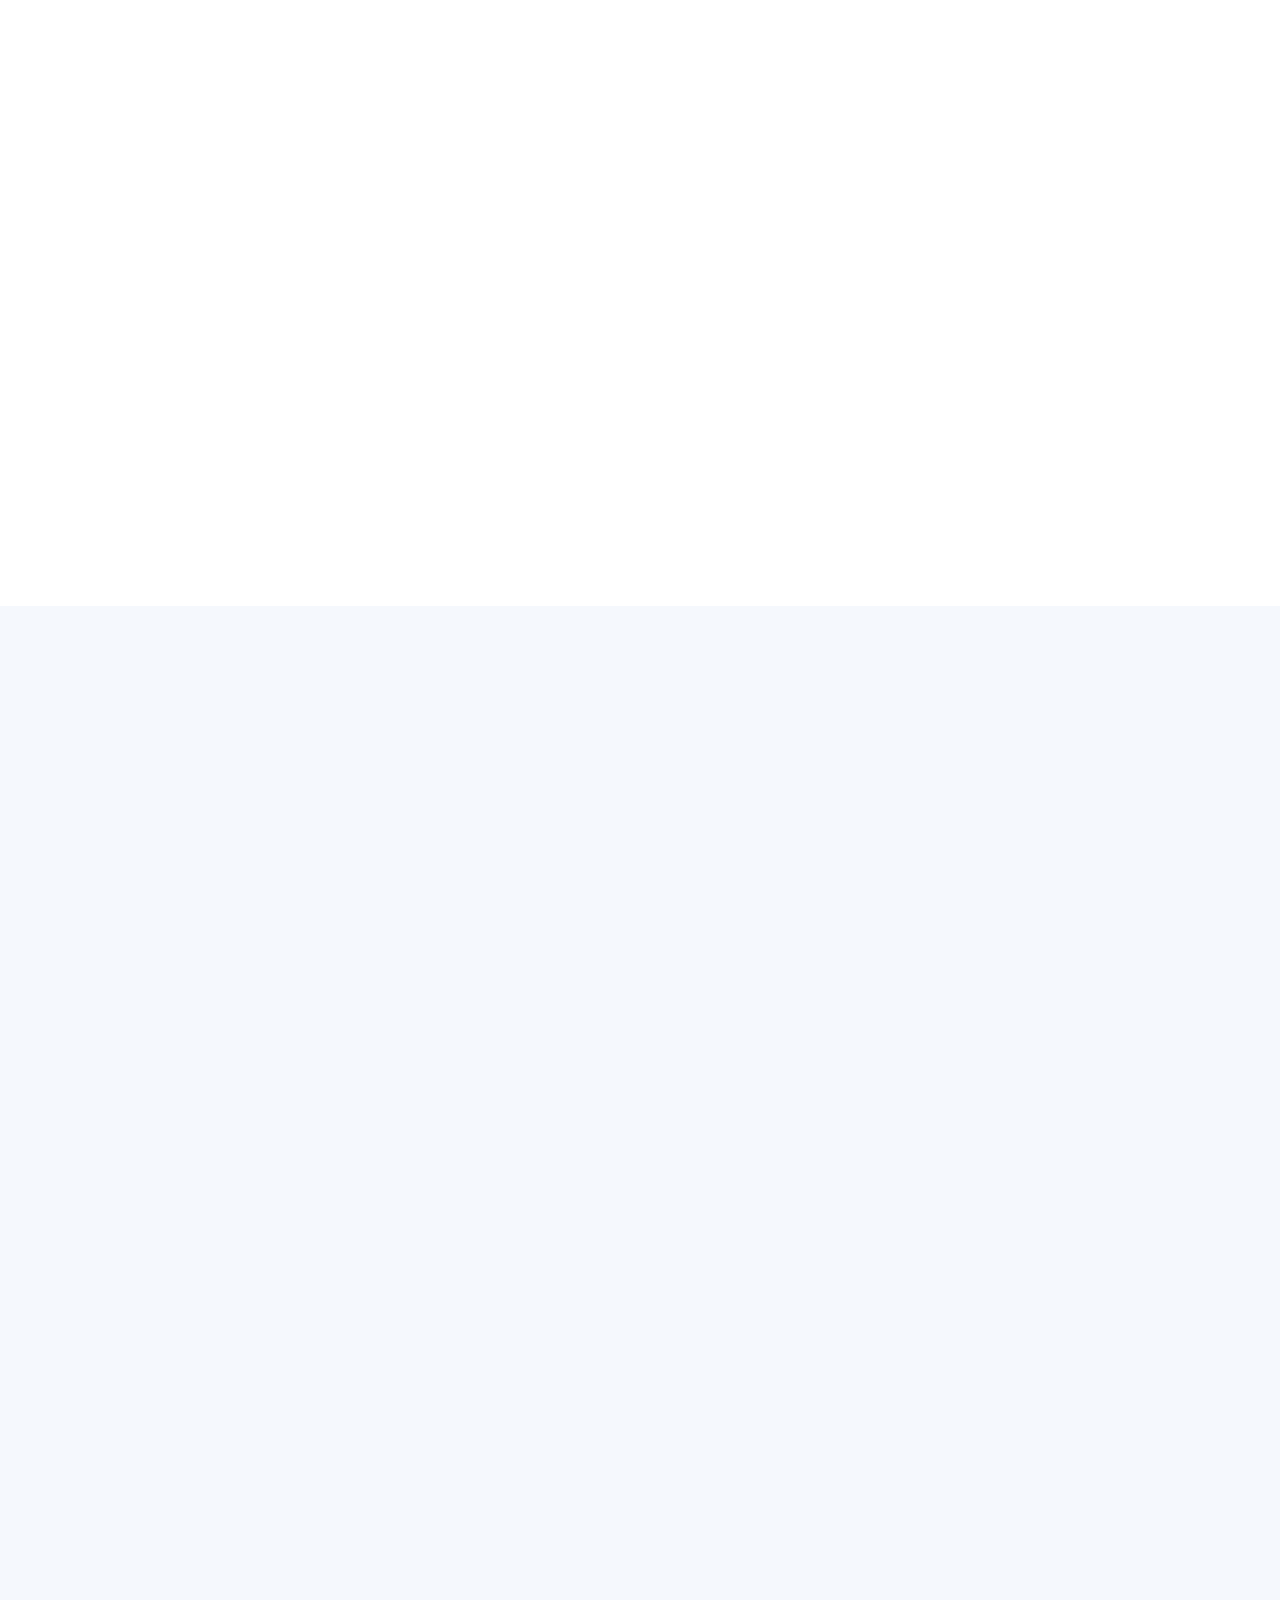
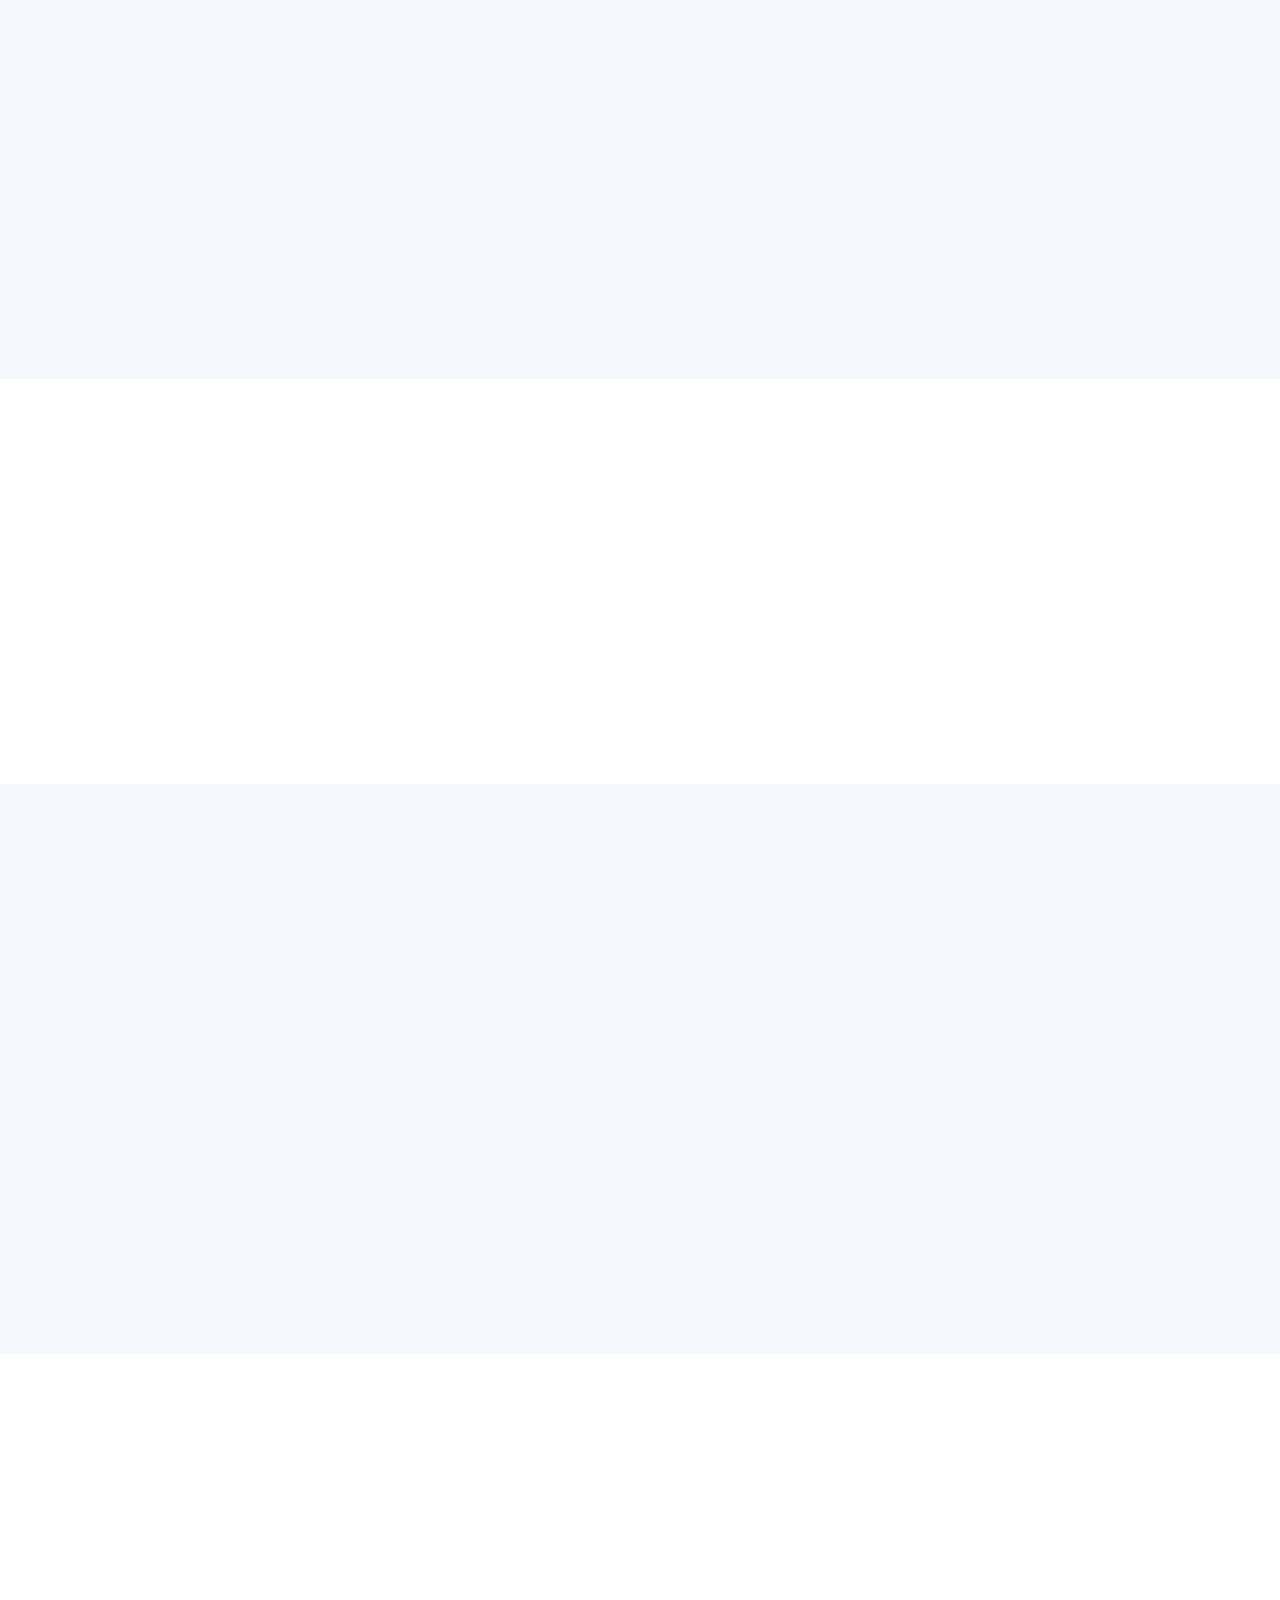
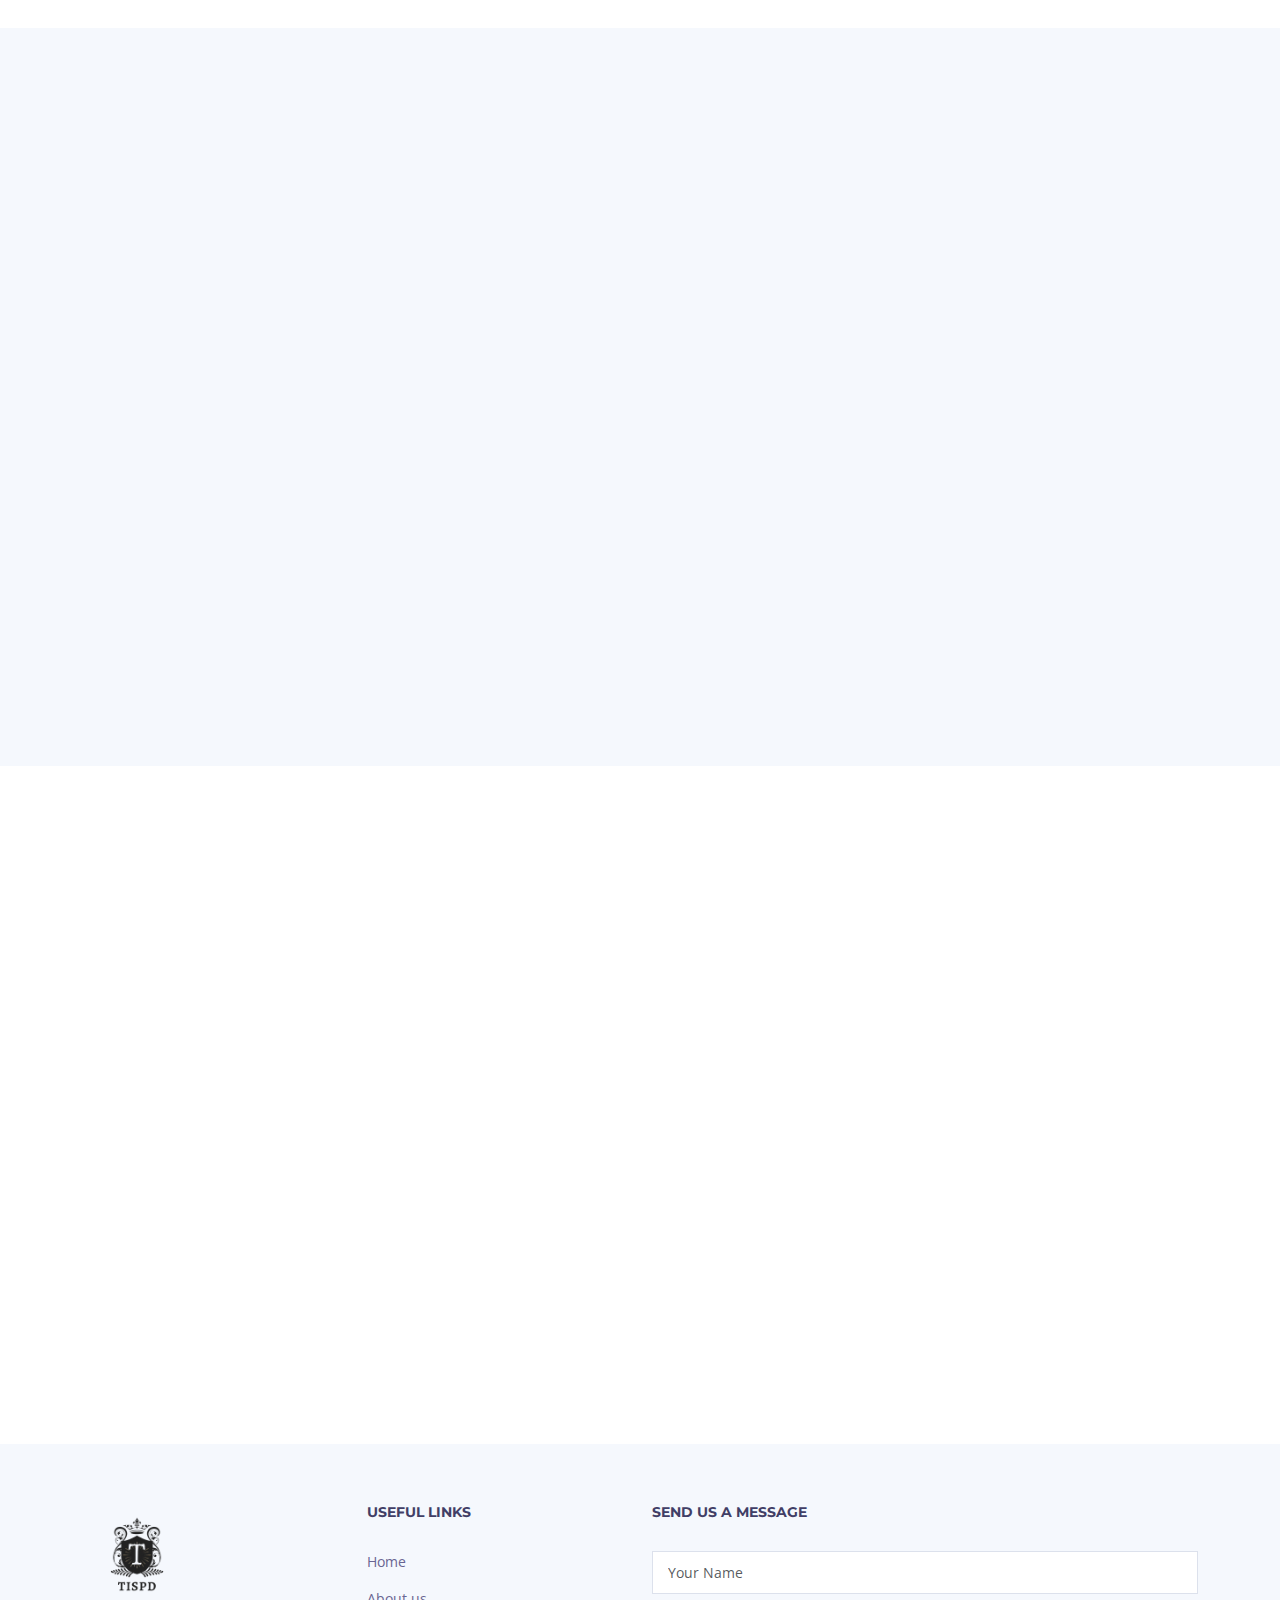
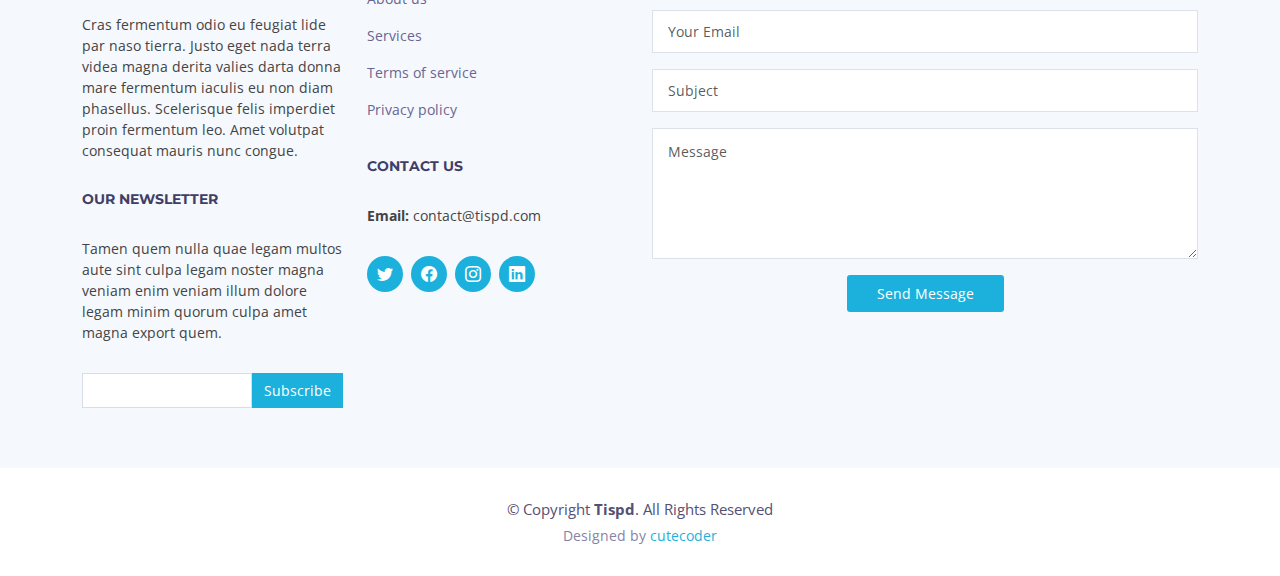
==== commit e859f5ed: "up" ====
--- a/index.html
+++ b/index.html
@@ -94,8 +94,8 @@
         <div class="col-lg-6 intro-info order-lg-first order-last" data-aos="zoom-in" data-aos-delay="100">
           <h2>TRILECT INFRA <br> STUCK PROJECT <span>DEVELOPING!</span></h2>
           <div>
-            <a href="#about" class="btn-get-started scrollto">Register</a>
-            <a href="#about" class="btn-get-started scrollto">Login</a>
+            <a href="#" class="btn-get-started scrollto">Register</a>
+            <a href="#" class="btn-get-started scrollto">Login</a>
           </div>
         </div>
 
@@ -900,7 +900,7 @@
                 <div class="footer-links">
                   <h4>Contact Us</h4>
                   
-                    <strong>Email:</strong> contact@tispd.com.<br>
+                    <strong>Email:</strong> contact@tispd.com<br>
                   </p>
                 </div>
 
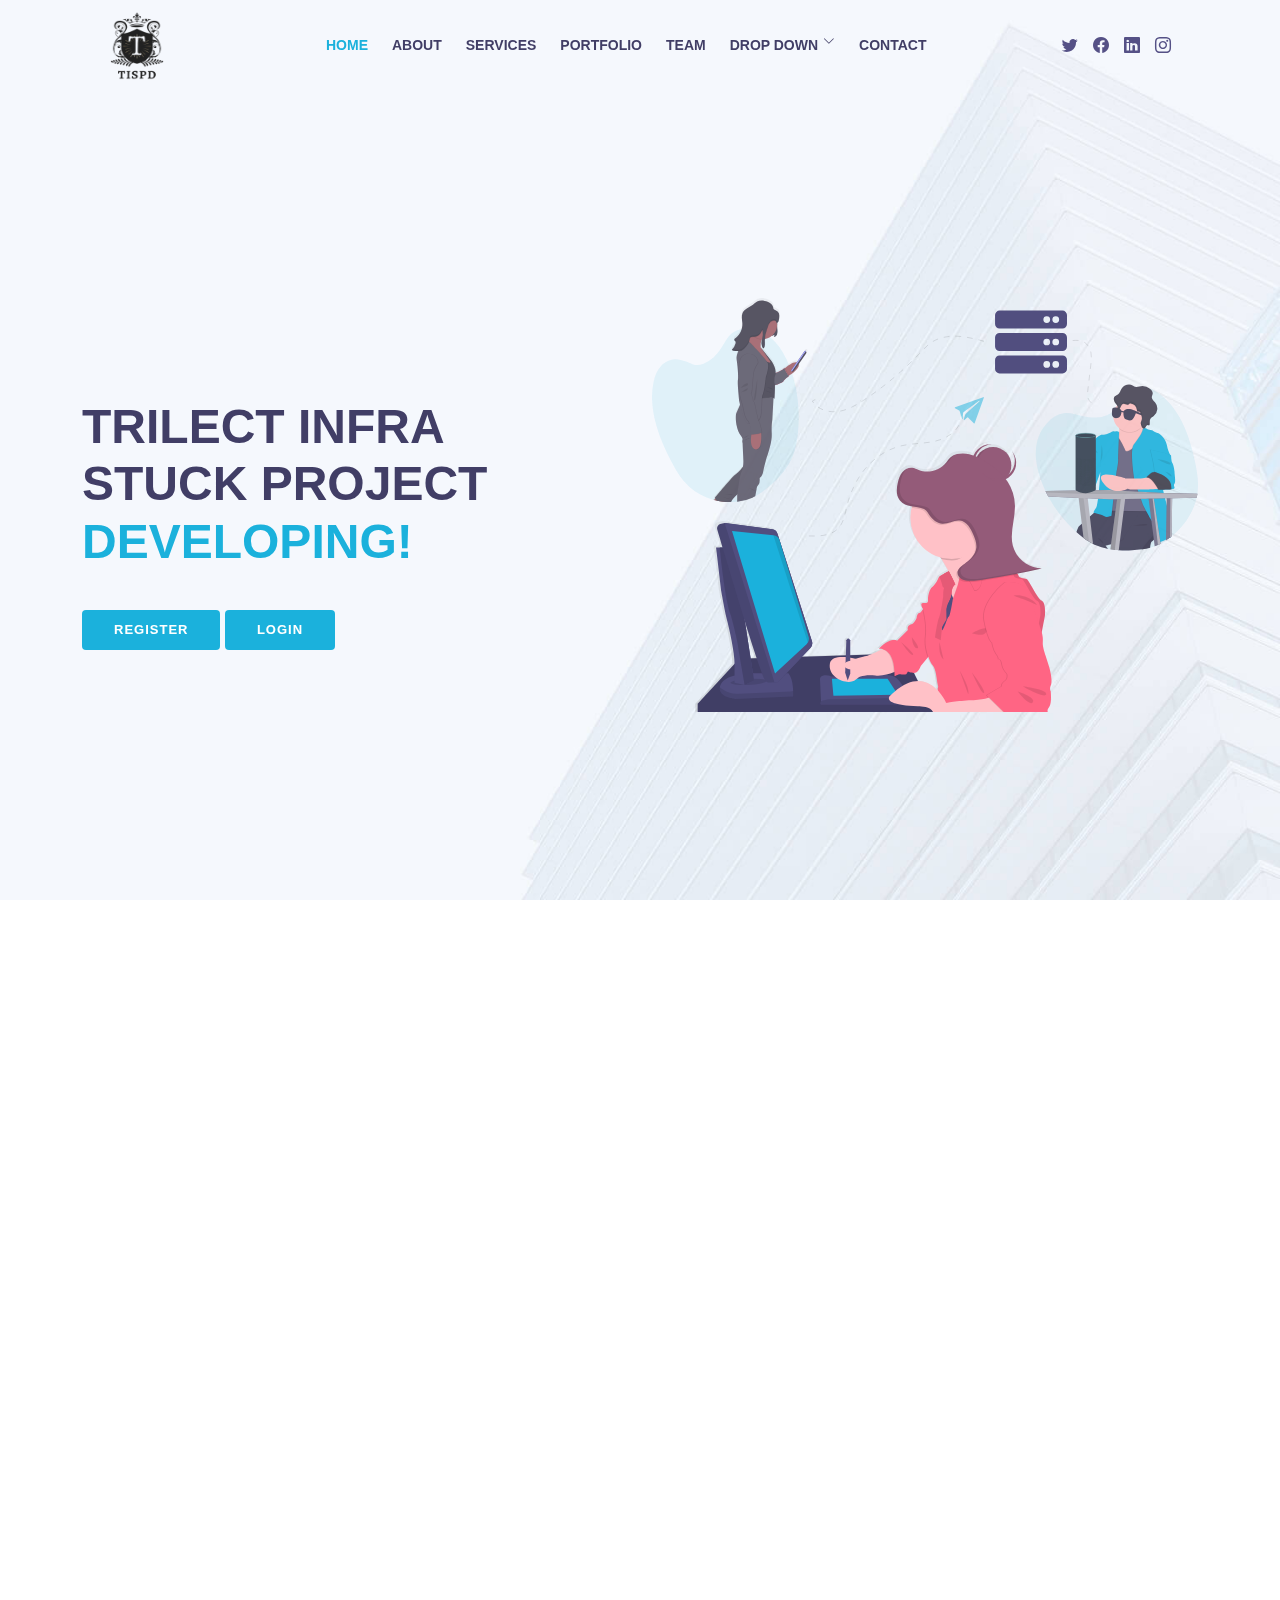
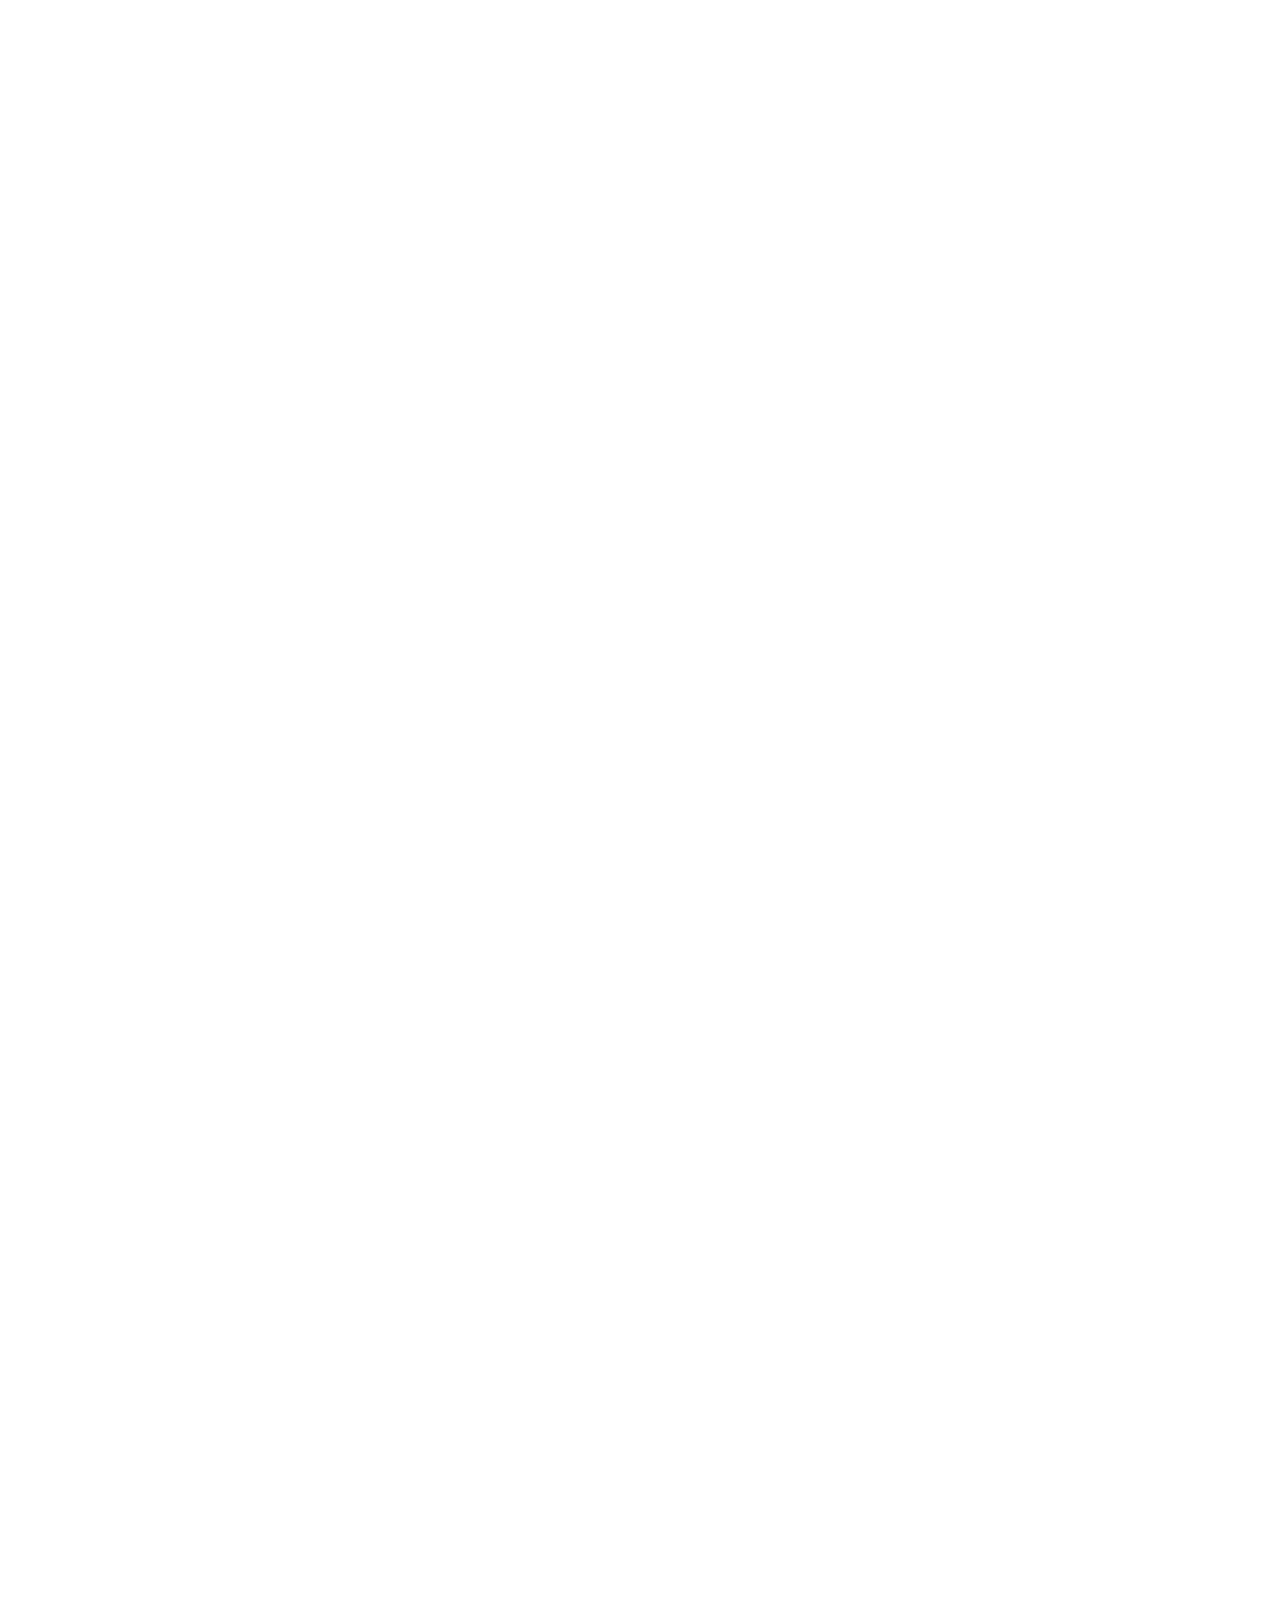
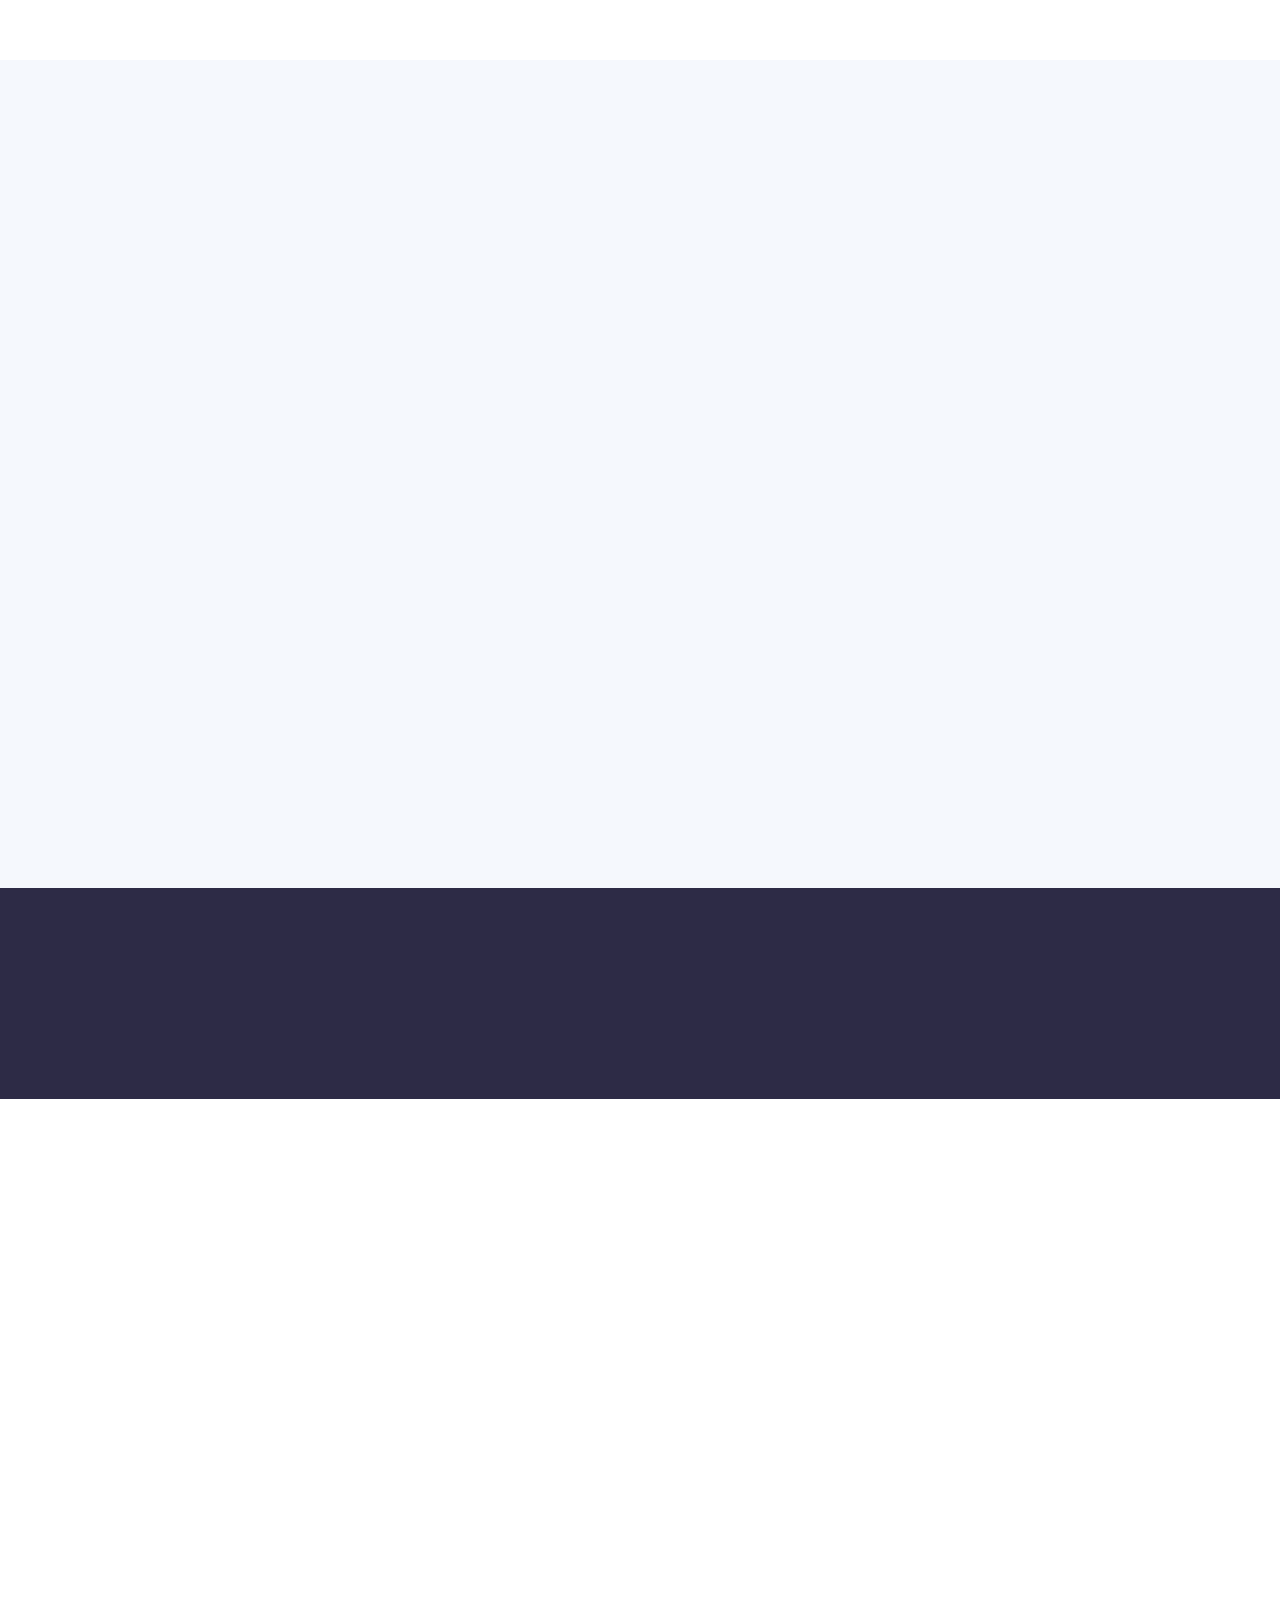
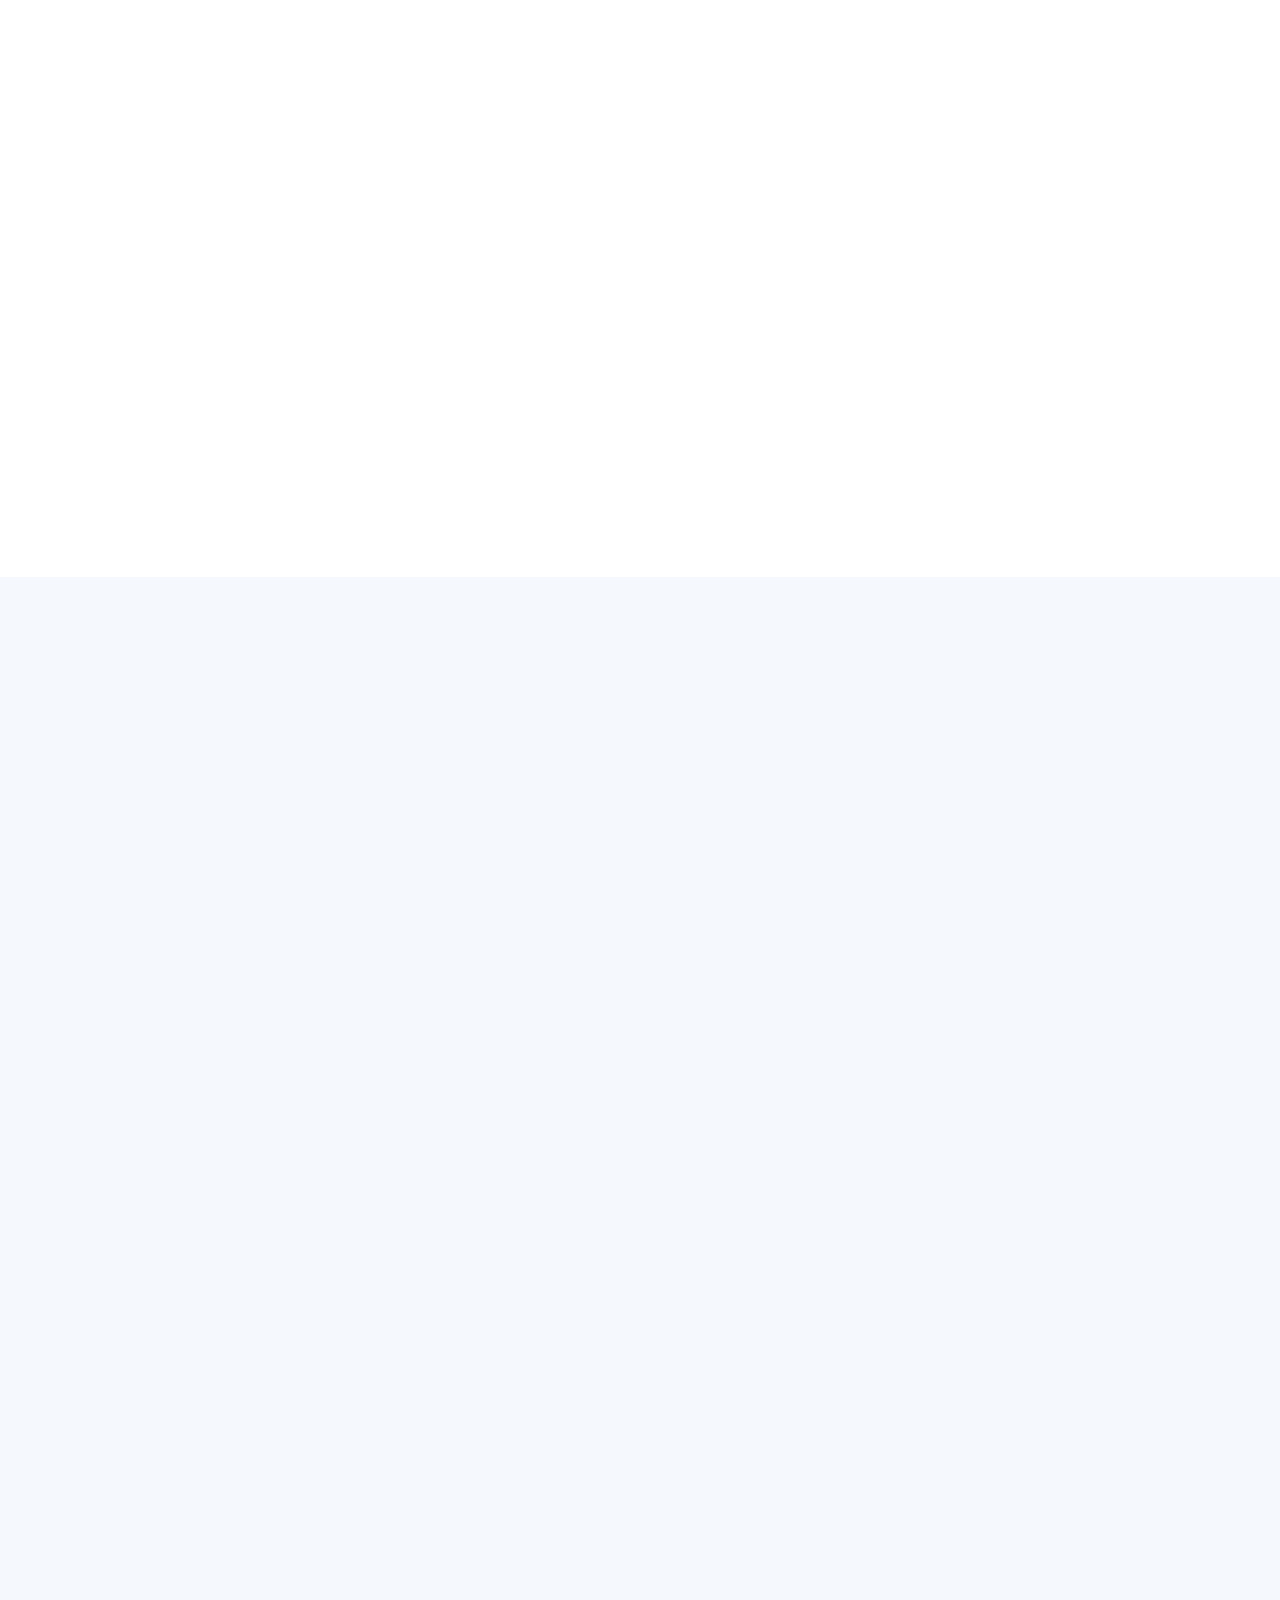
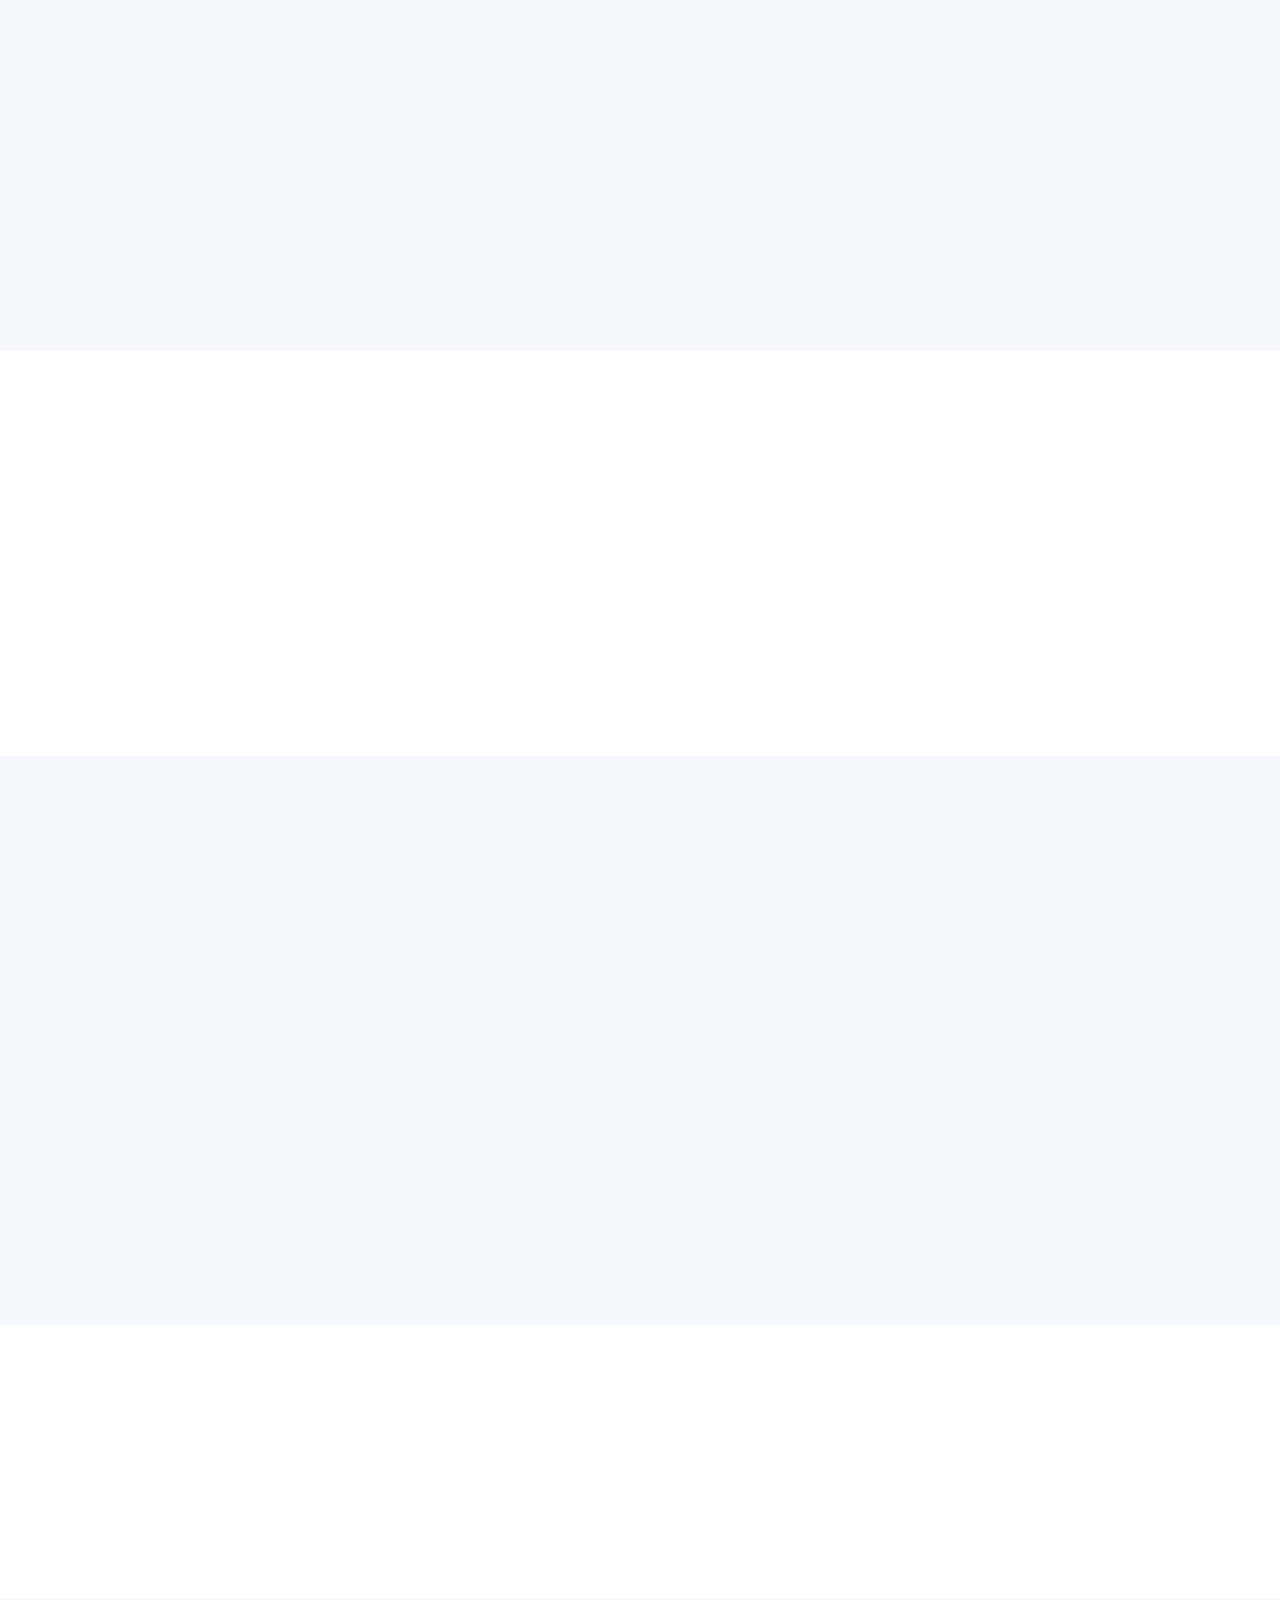
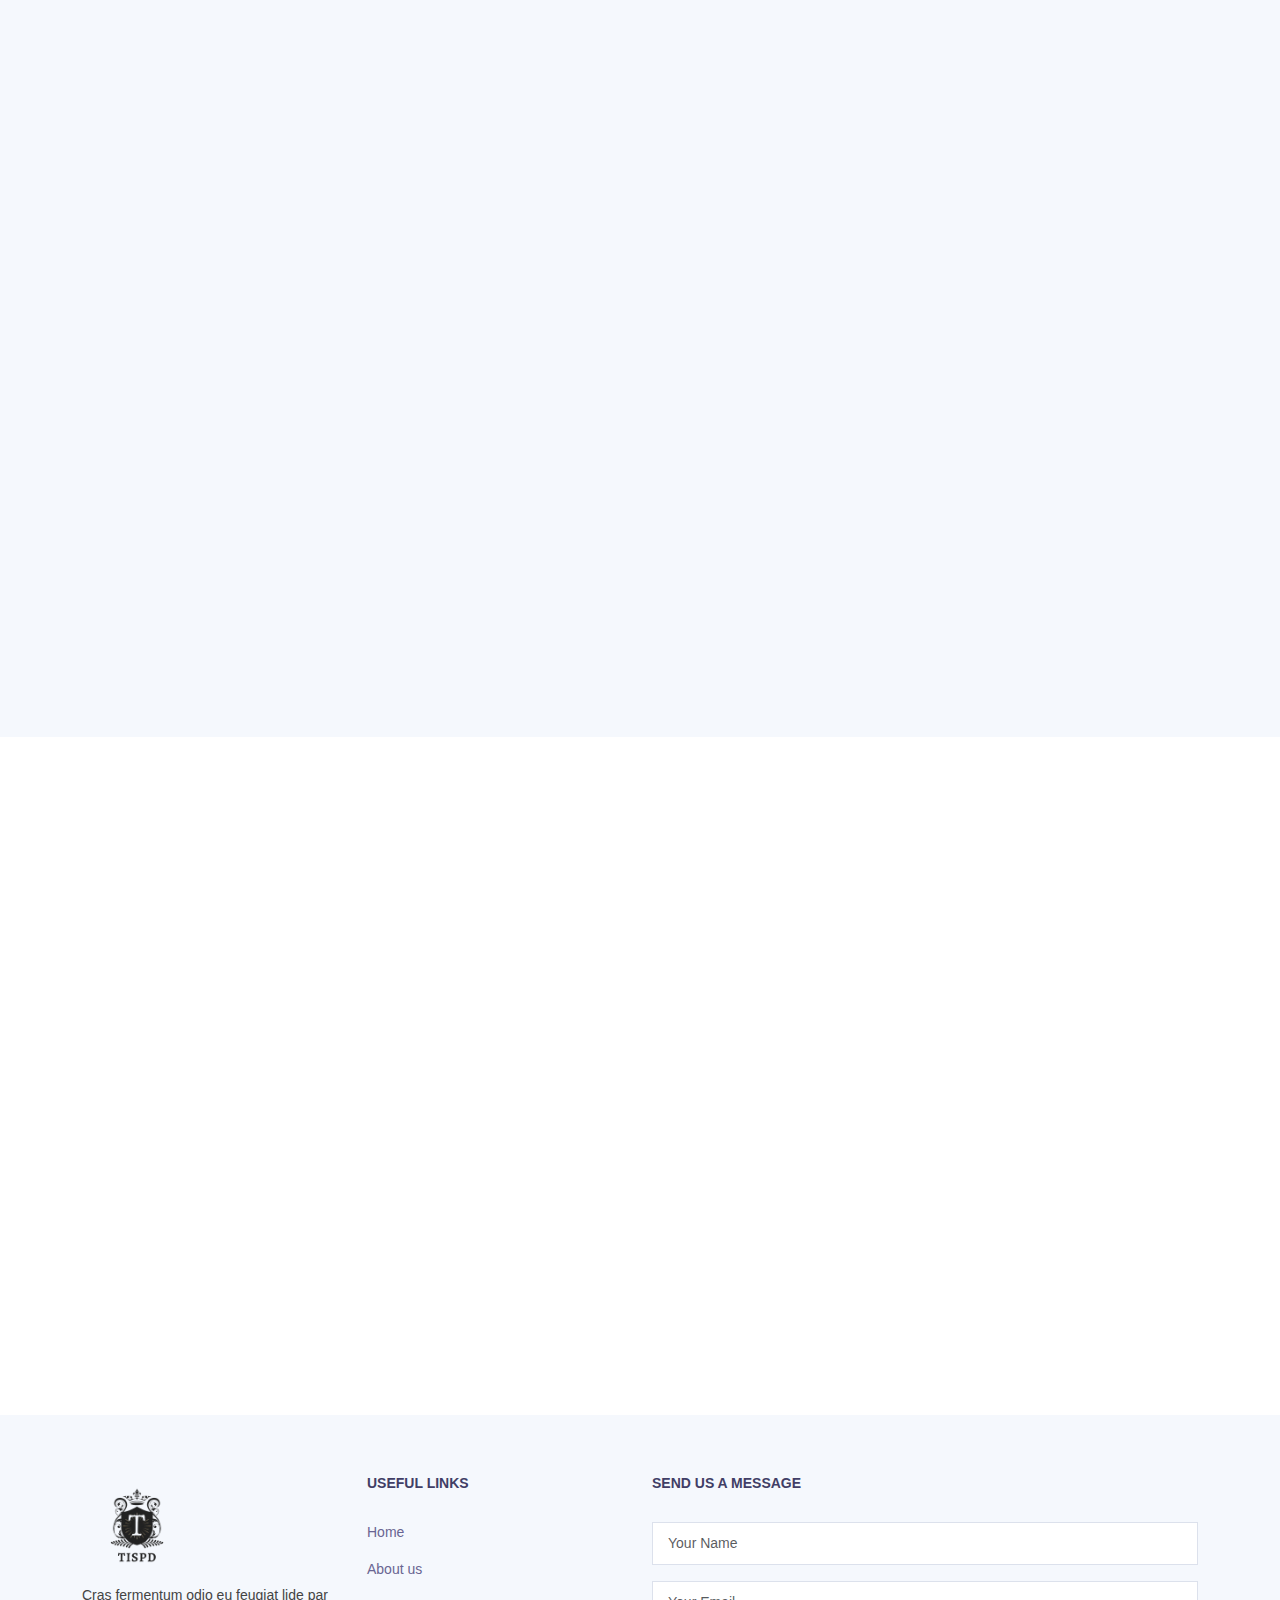
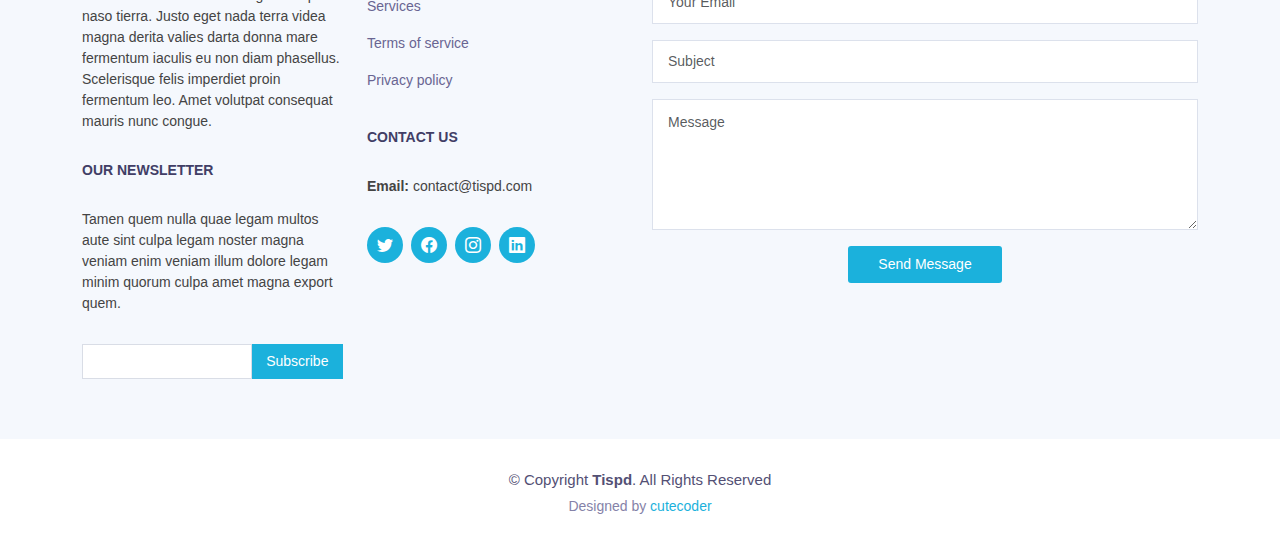
==== commit b76a7d92: "up" ====
--- a/index.html
+++ b/index.html
@@ -9,13 +9,7 @@
   <meta content="" name="description">
   <meta content="" name="keywords">
 
-  <!-- Favicons -->
-  <link href="assets/img/favicon.png" rel="icon">
-  <link href="assets/img/apple-touch-icon.png" rel="apple-touch-icon">
-
-  <!-- Google Fonts -->
-  <link href="https://fonts.googleapis.com/css?family=Open+Sans:300,300i,400,400i,600,600i,700,700i|Montserrat:300,400,500,600,700" rel="stylesheet">
-
+  
   <!-- Vendor CSS Files -->
   <link href="assets/vendor/aos/aos.css" rel="stylesheet">
   <link href="assets/vendor/bootstrap/css/bootstrap.min.css" rel="stylesheet">
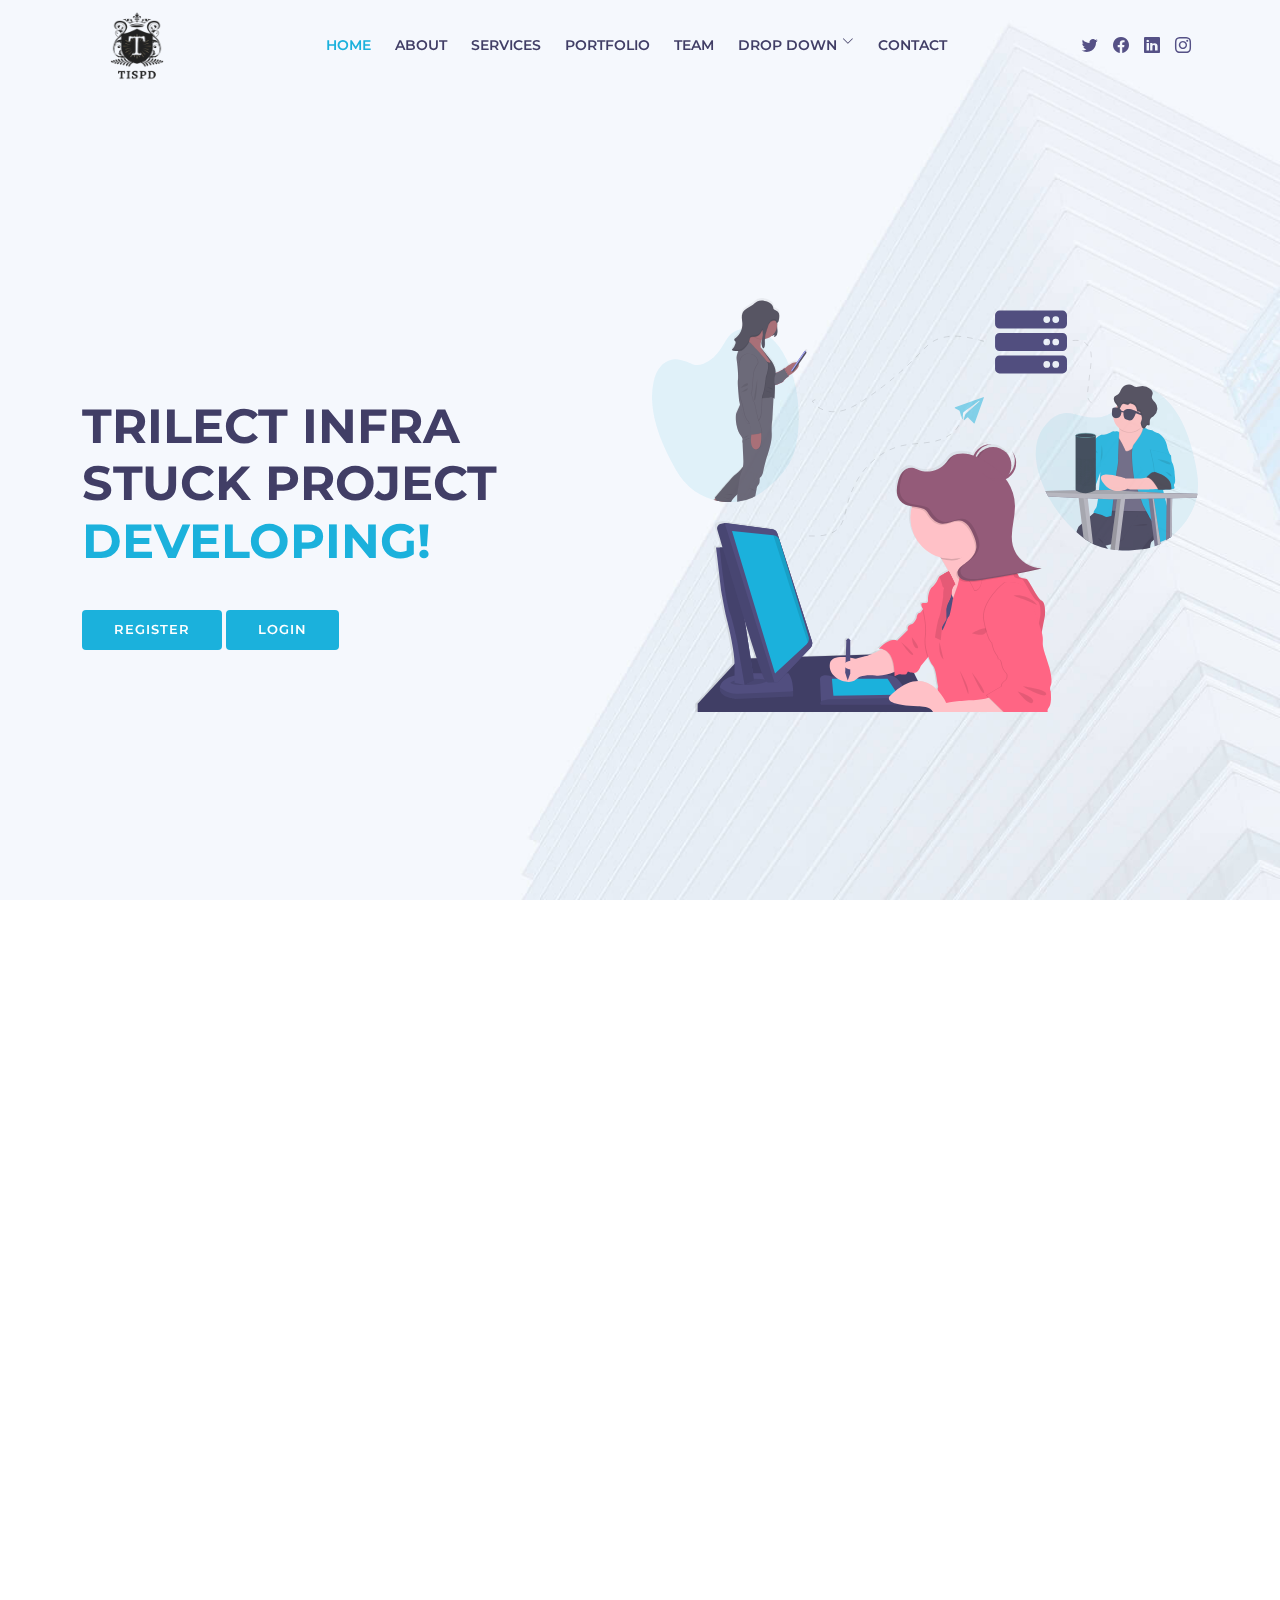
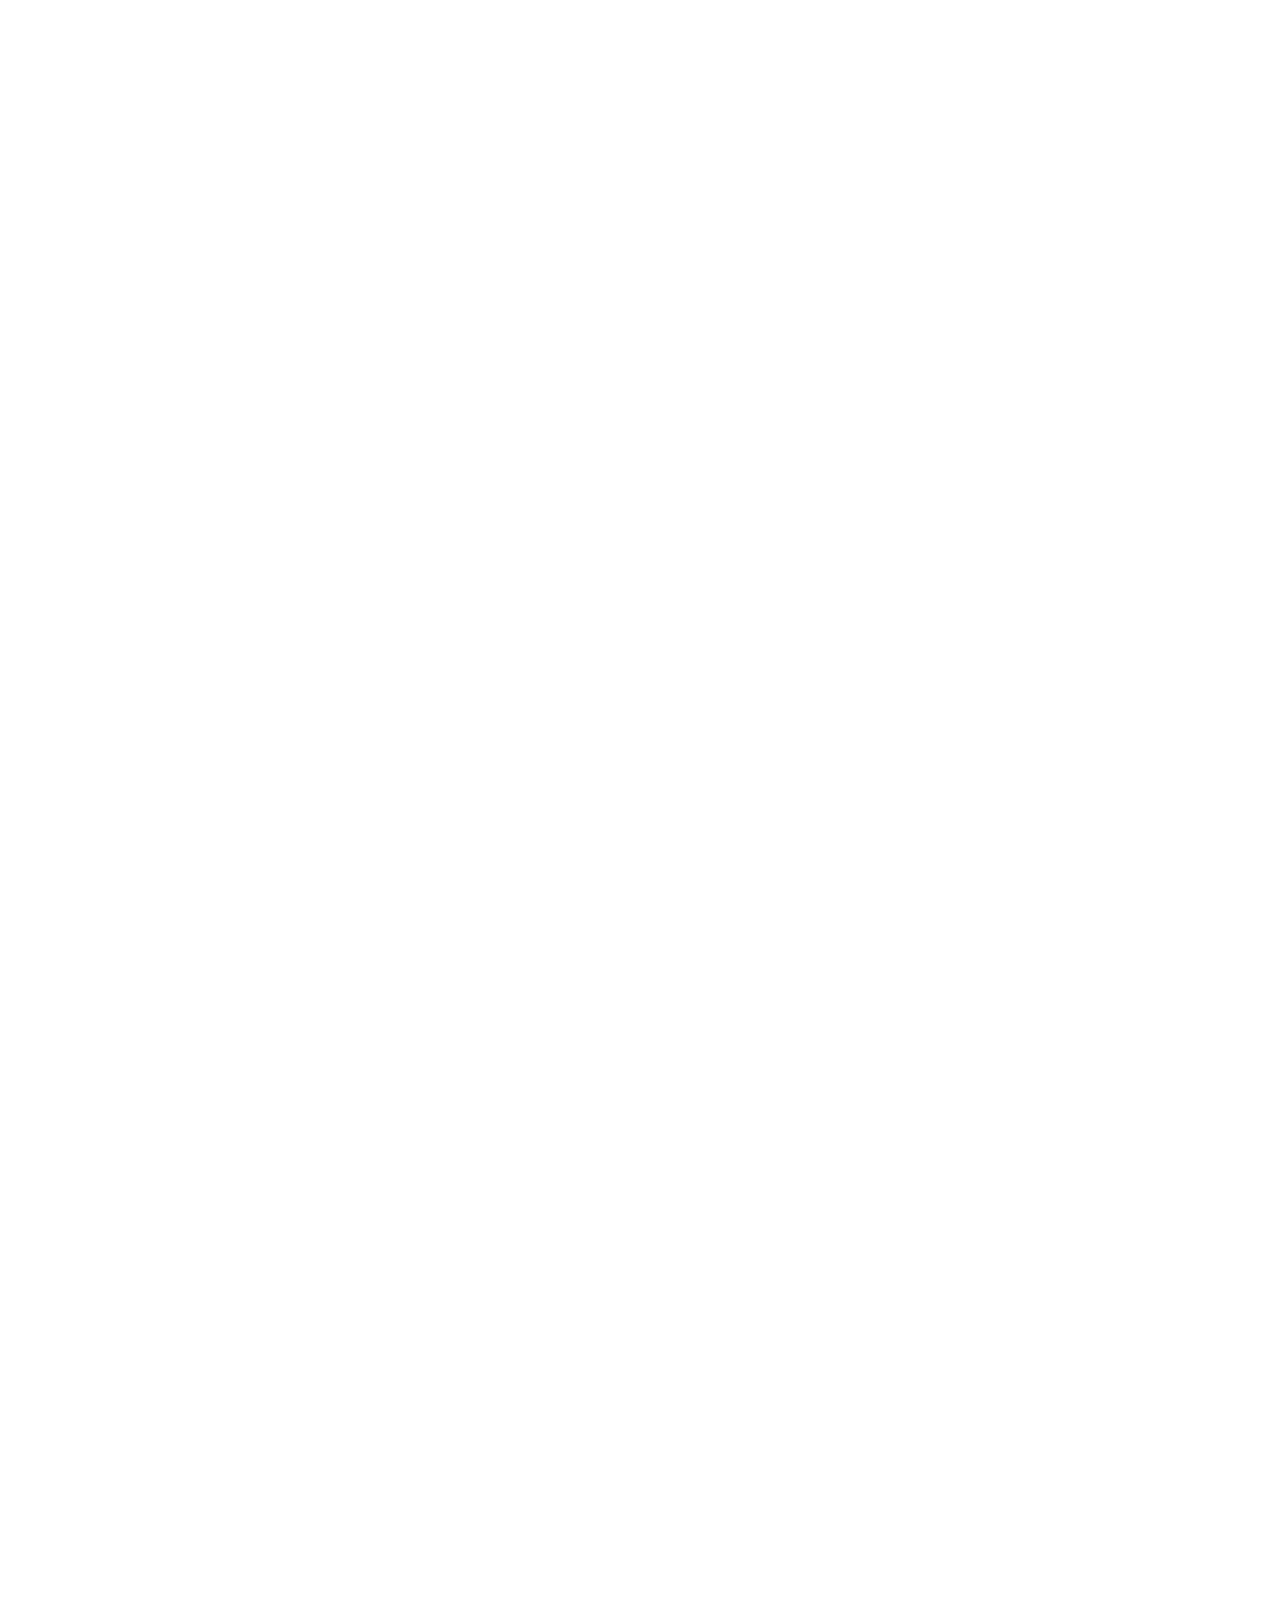
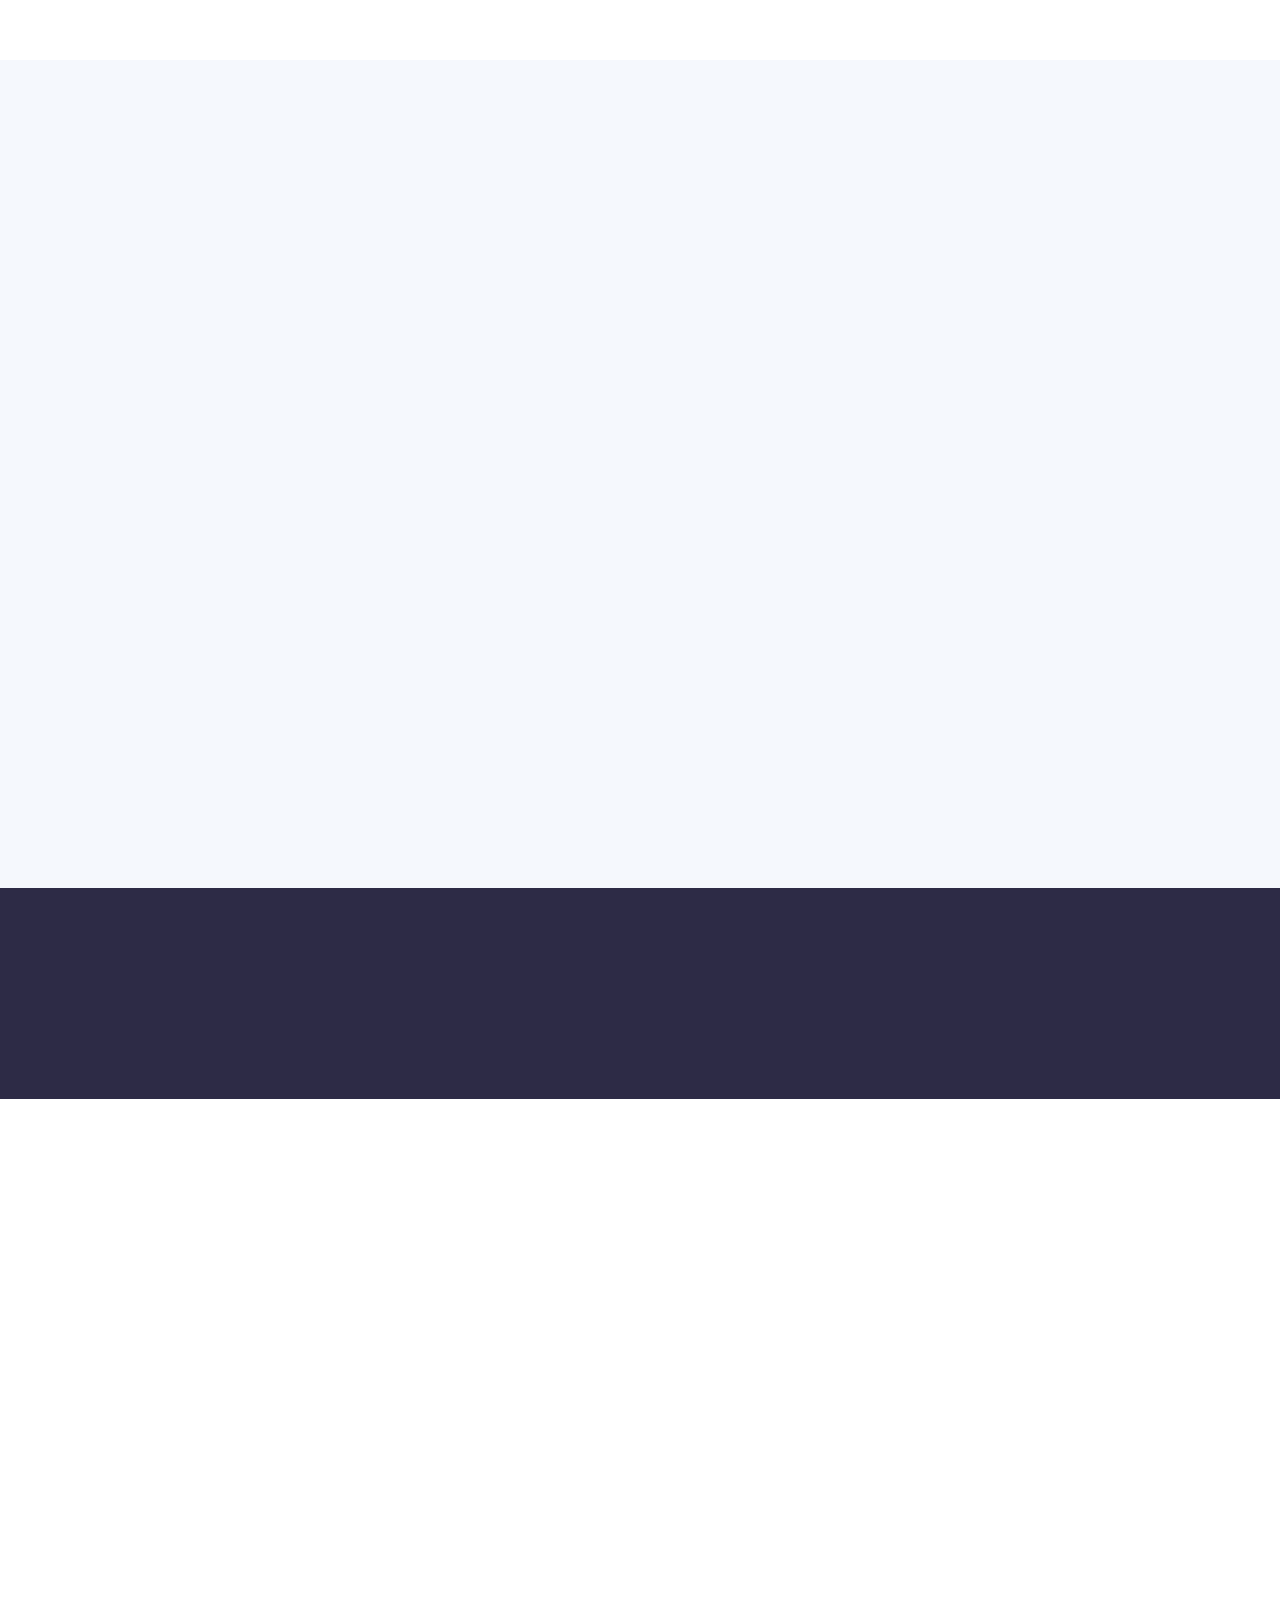
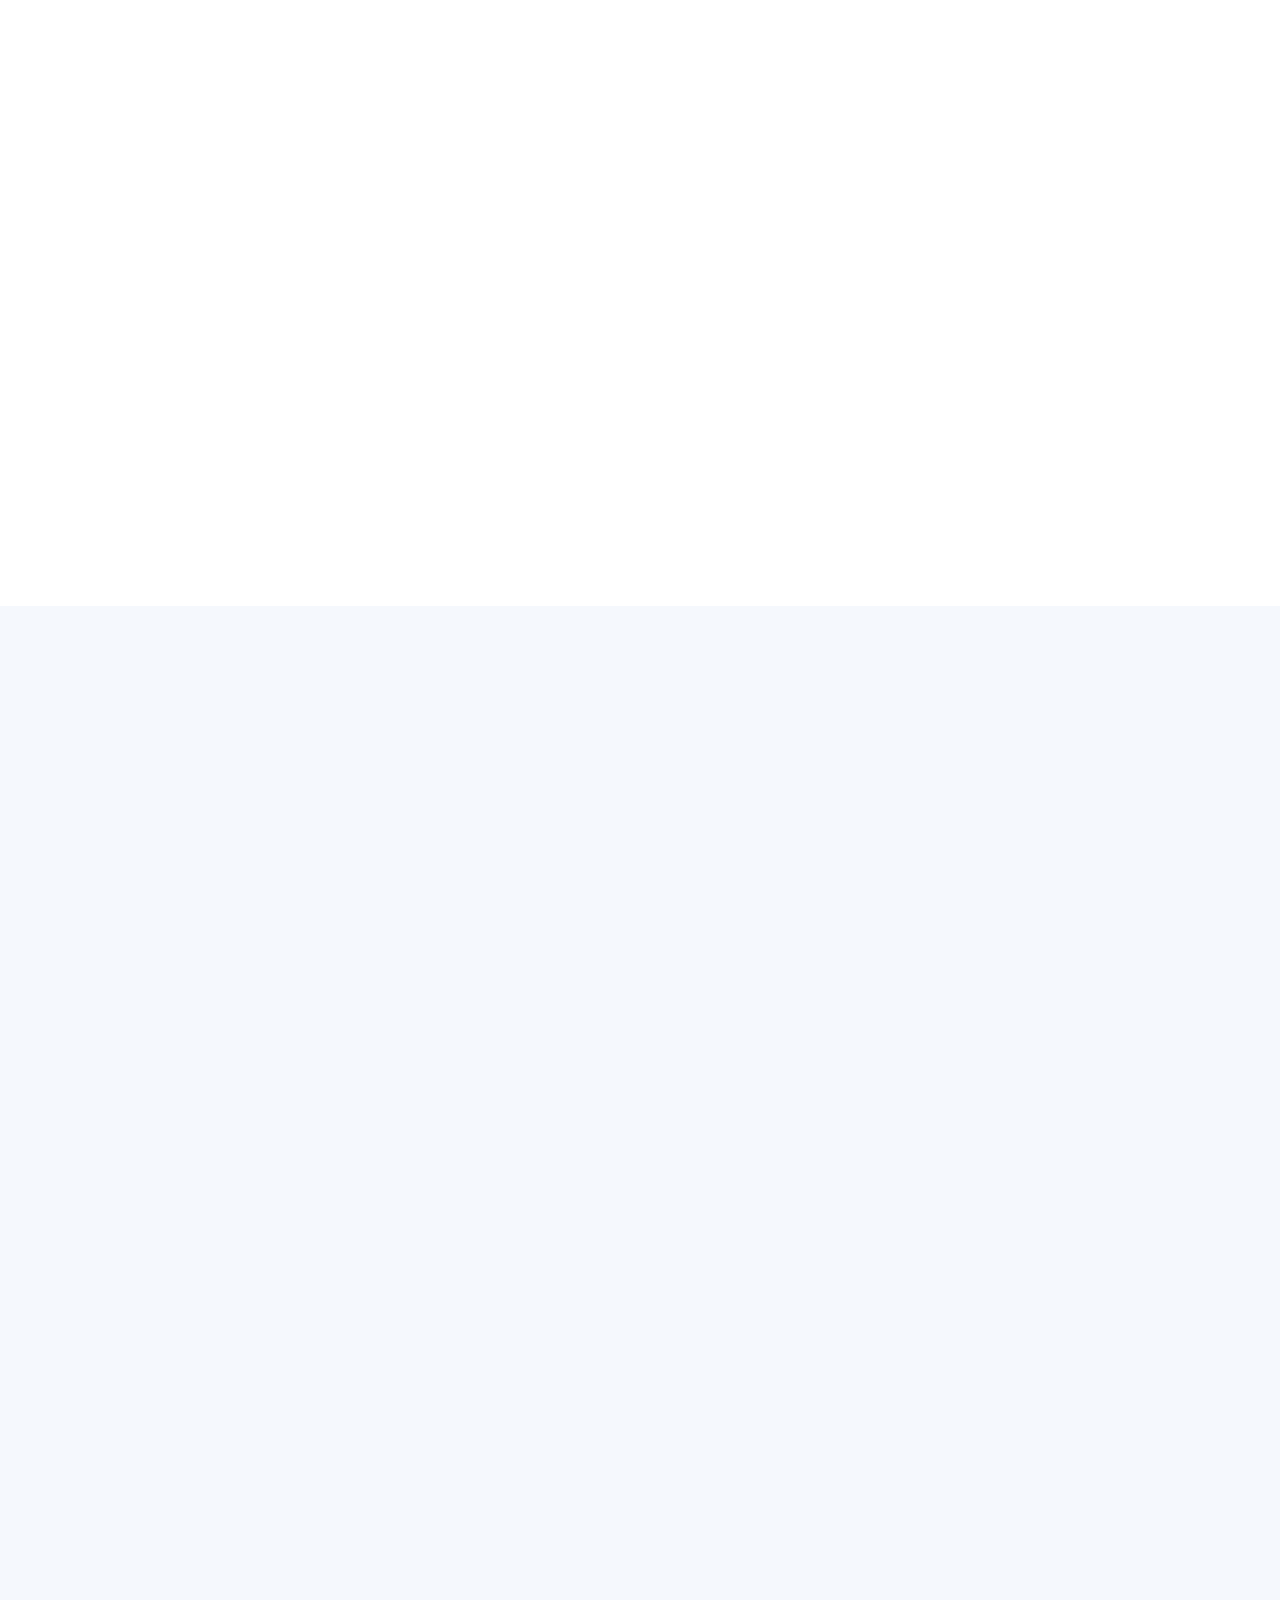
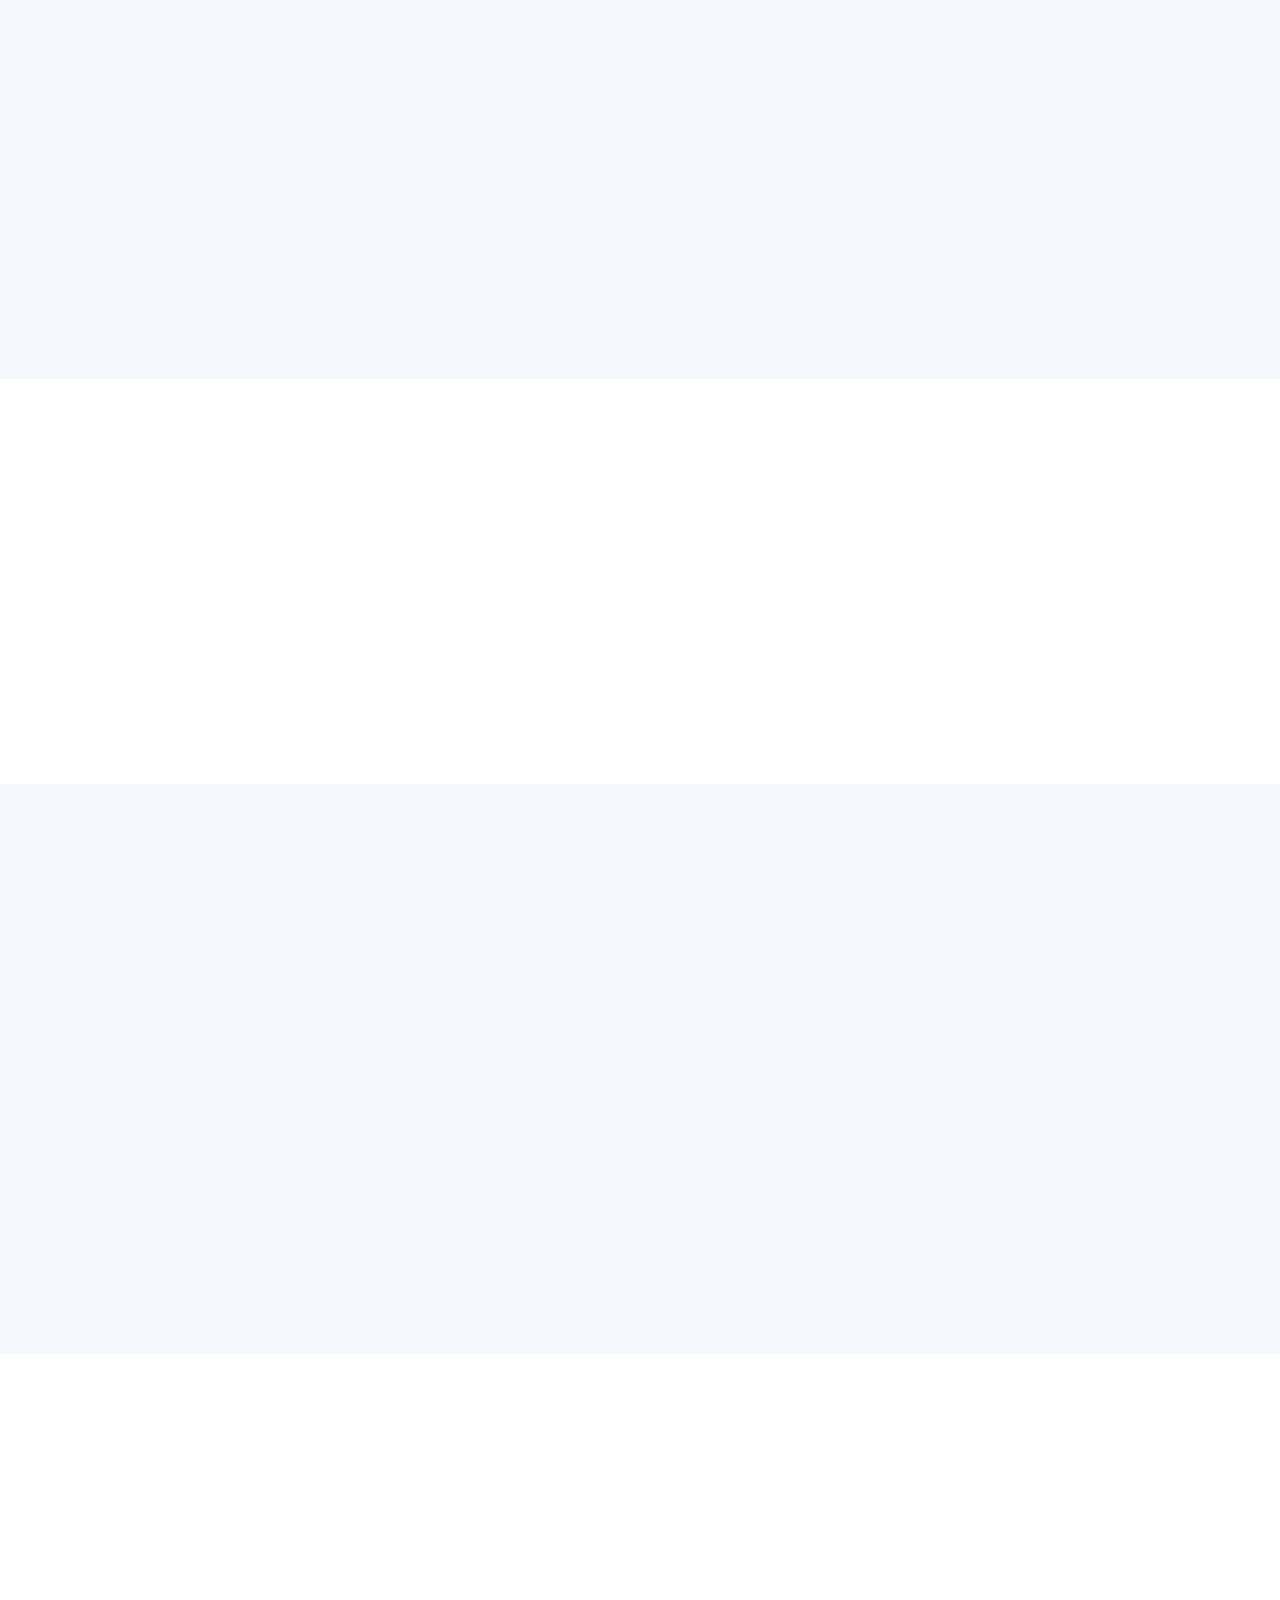
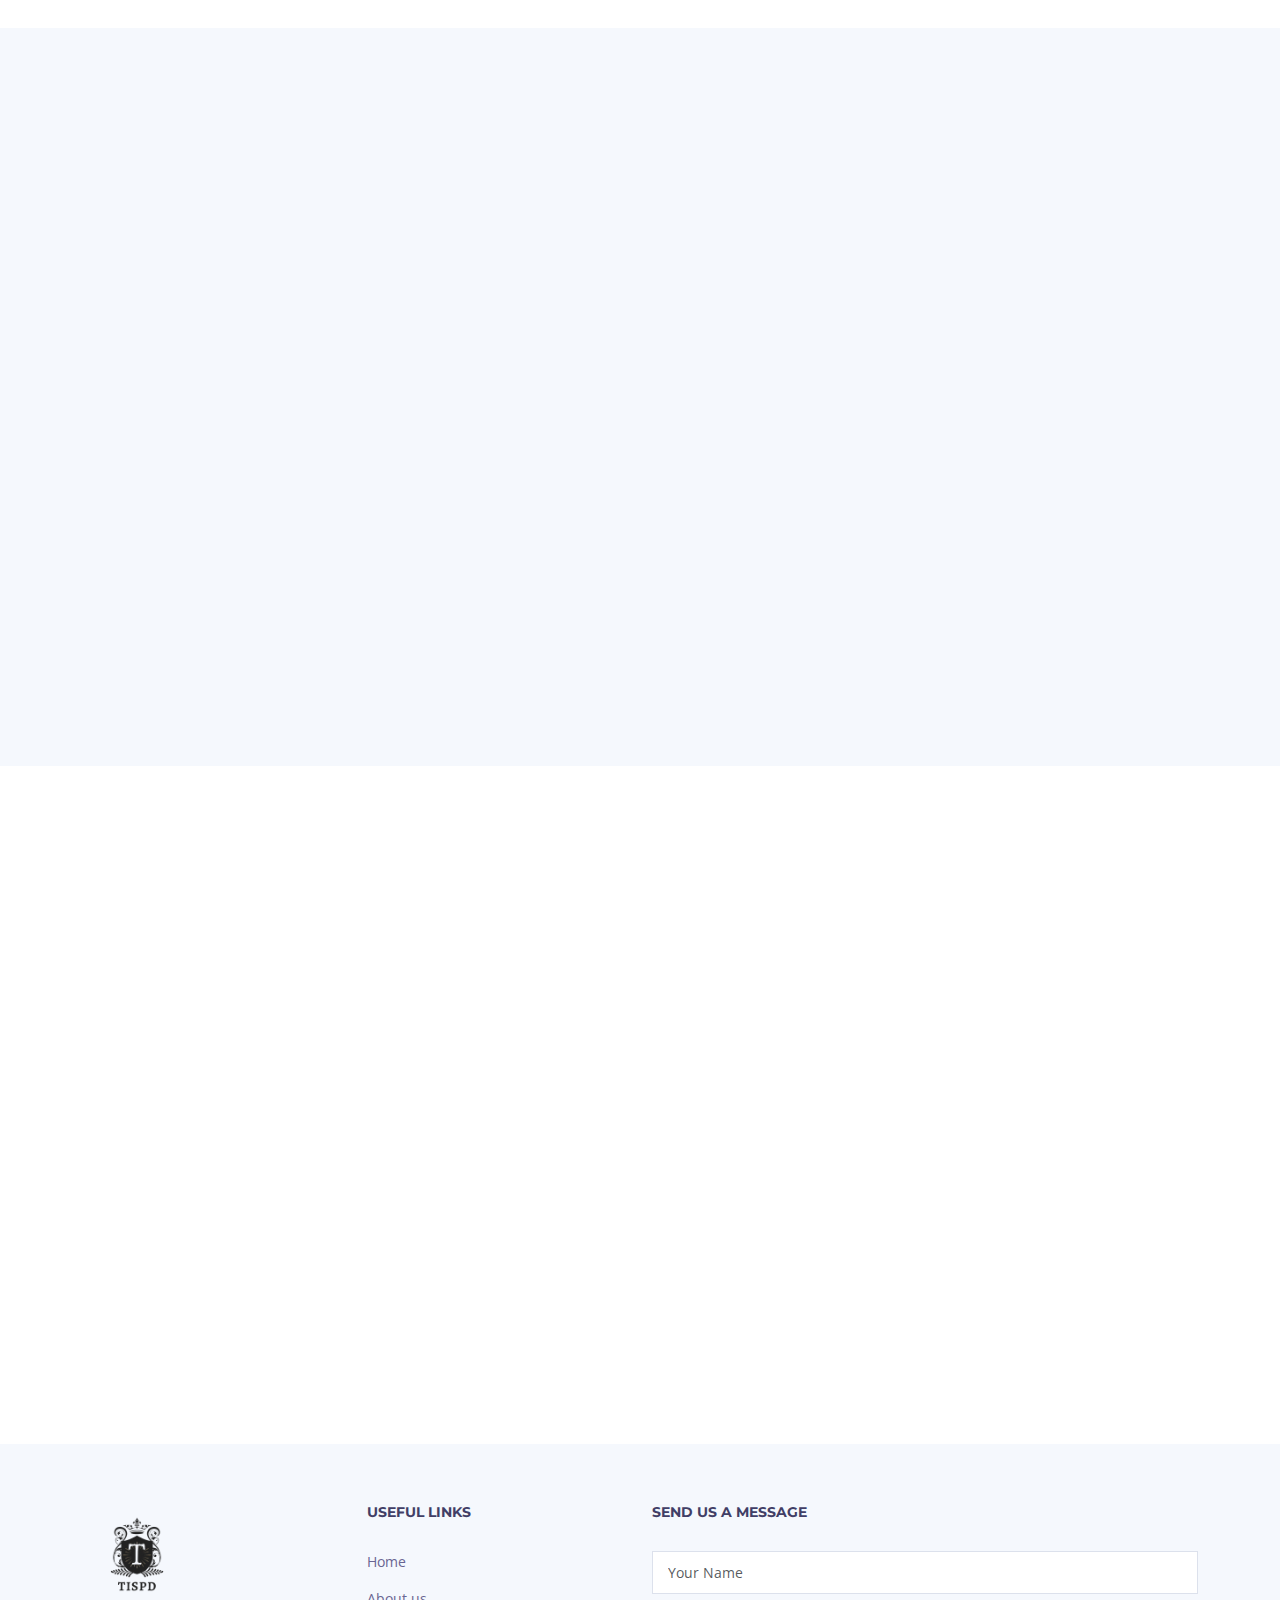
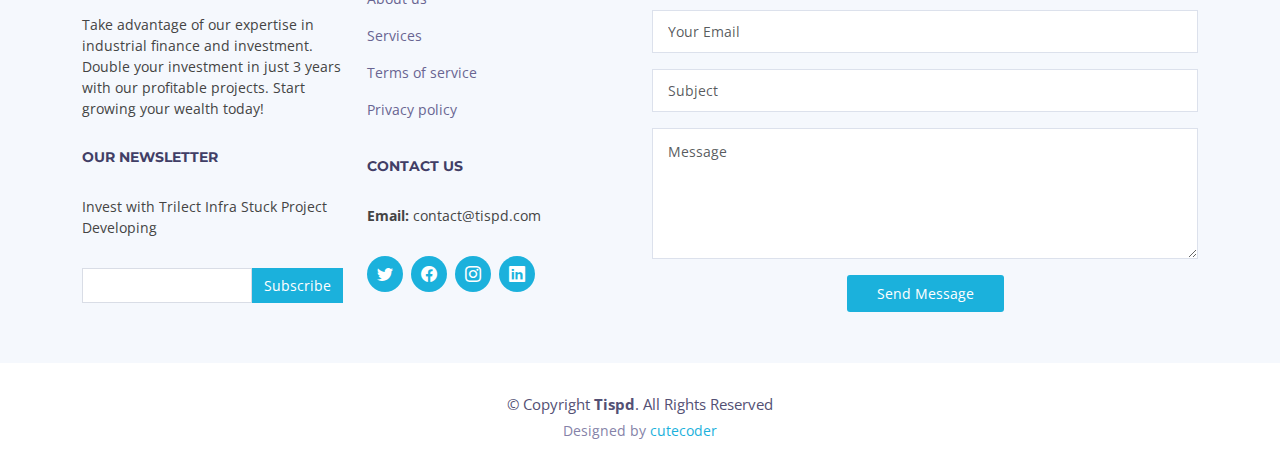
==== commit 2ff0208b: "up" ====
--- a/index.html
+++ b/index.html
@@ -9,7 +9,11 @@
   <meta content="" name="description">
   <meta content="" name="keywords">
 
-  
+ 
+
+  <!-- Google Fonts -->
+  <link href="https://fonts.googleapis.com/css?family=Open+Sans:300,300i,400,400i,600,600i,700,700i|Montserrat:300,400,500,600,700" rel="stylesheet">
+
   <!-- Vendor CSS Files -->
   <link href="assets/vendor/aos/aos.css" rel="stylesheet">
   <link href="assets/vendor/bootstrap/css/bootstrap.min.css" rel="stylesheet">
@@ -866,12 +870,12 @@
                   <a class="logo" href="#">
                     <img src="assets\img\T-removebg-preview.png" alt="" height="110px" width="110px">
                   </a>
-                  <p>Cras fermentum odio eu feugiat lide par naso tierra. Justo eget nada terra videa magna derita valies darta donna mare fermentum iaculis eu non diam phasellus. Scelerisque felis imperdiet proin fermentum leo. Amet volutpat consequat mauris nunc congue.</p>
+                  <p>Take advantage of our expertise in industrial finance and investment. Double your investment in just 3 years with our profitable projects. Start growing your wealth today!</p>
                 
 
                 <div class="footer-newsletter">
                   <h4>Our Newsletter</h4>
-                  <p>Tamen quem nulla quae legam multos aute sint culpa legam noster magna veniam enim veniam illum dolore legam minim quorum culpa amet magna export quem.</p>
+                  <p>Invest with Trilect Infra Stuck Project Developing</p>
                   <form action="" method="post">
                     <input type="email" name="email"><input type="submit" value="Subscribe">
                   </form>
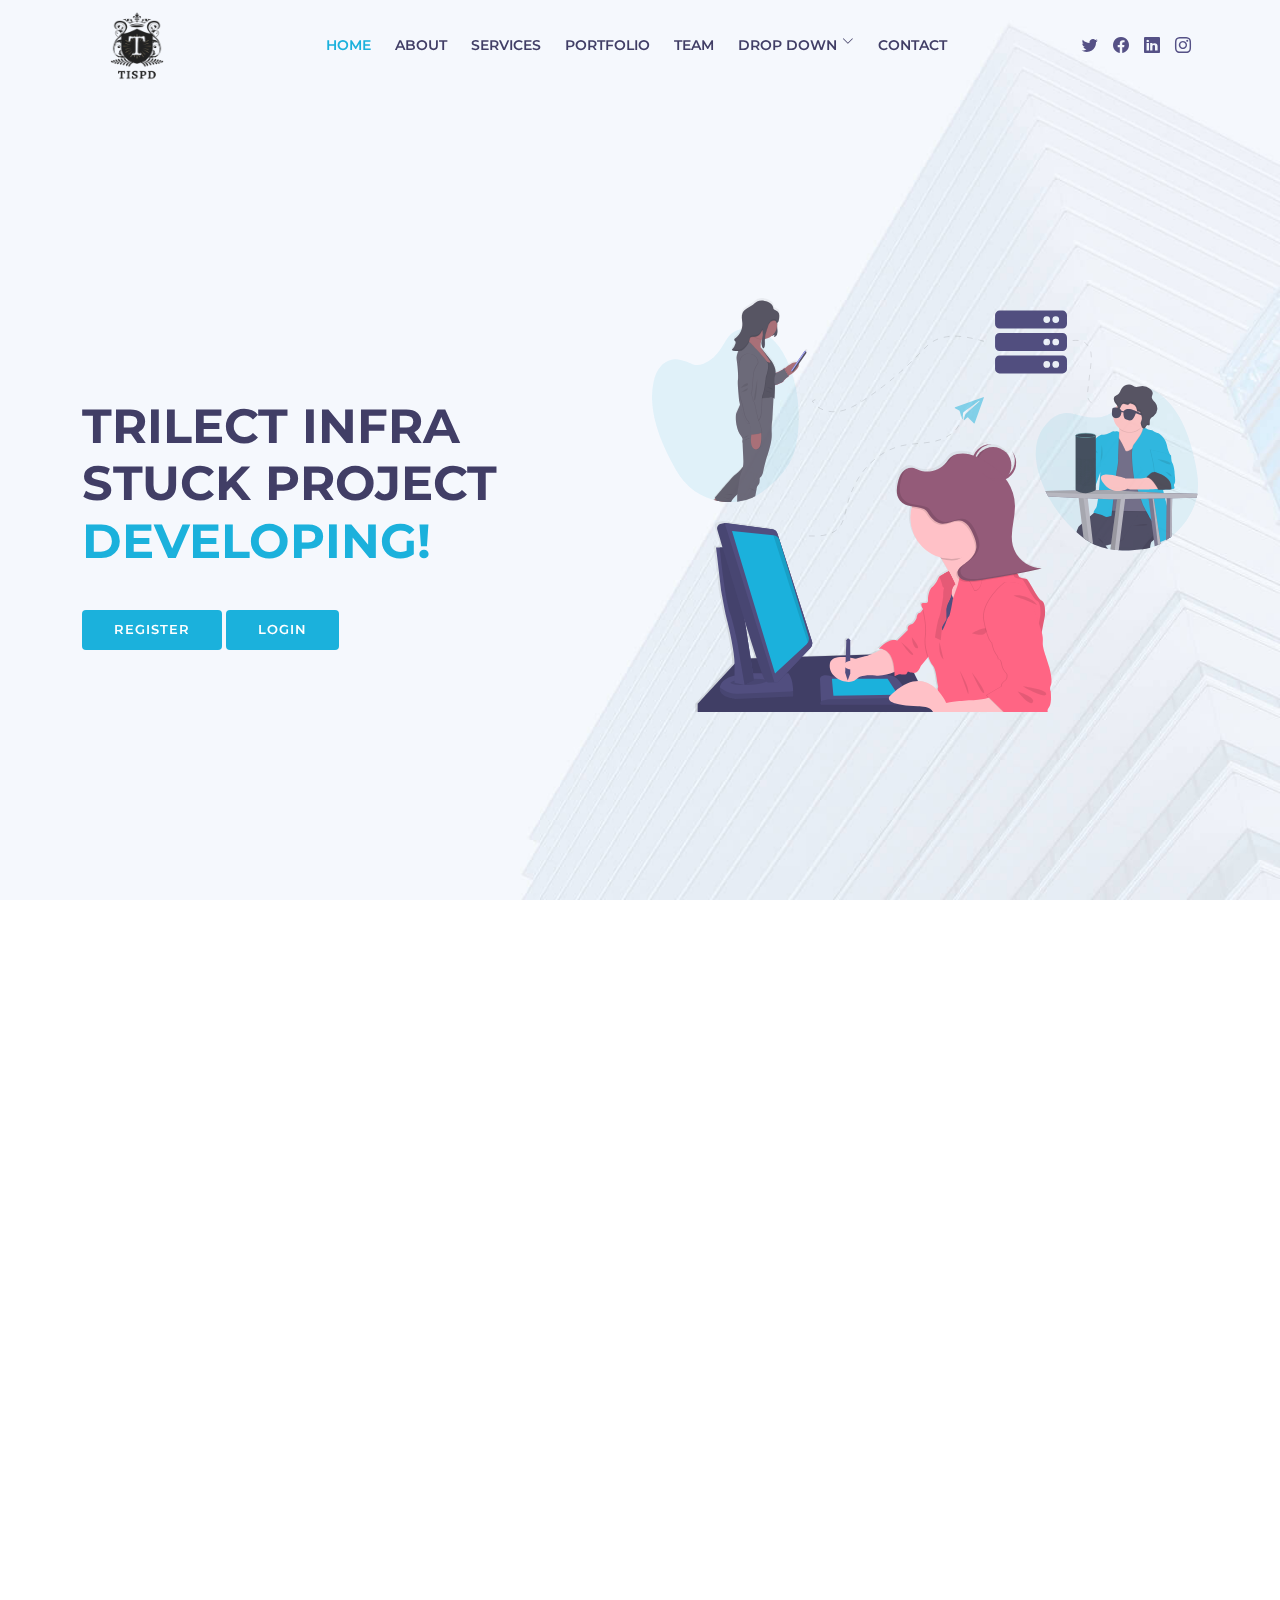
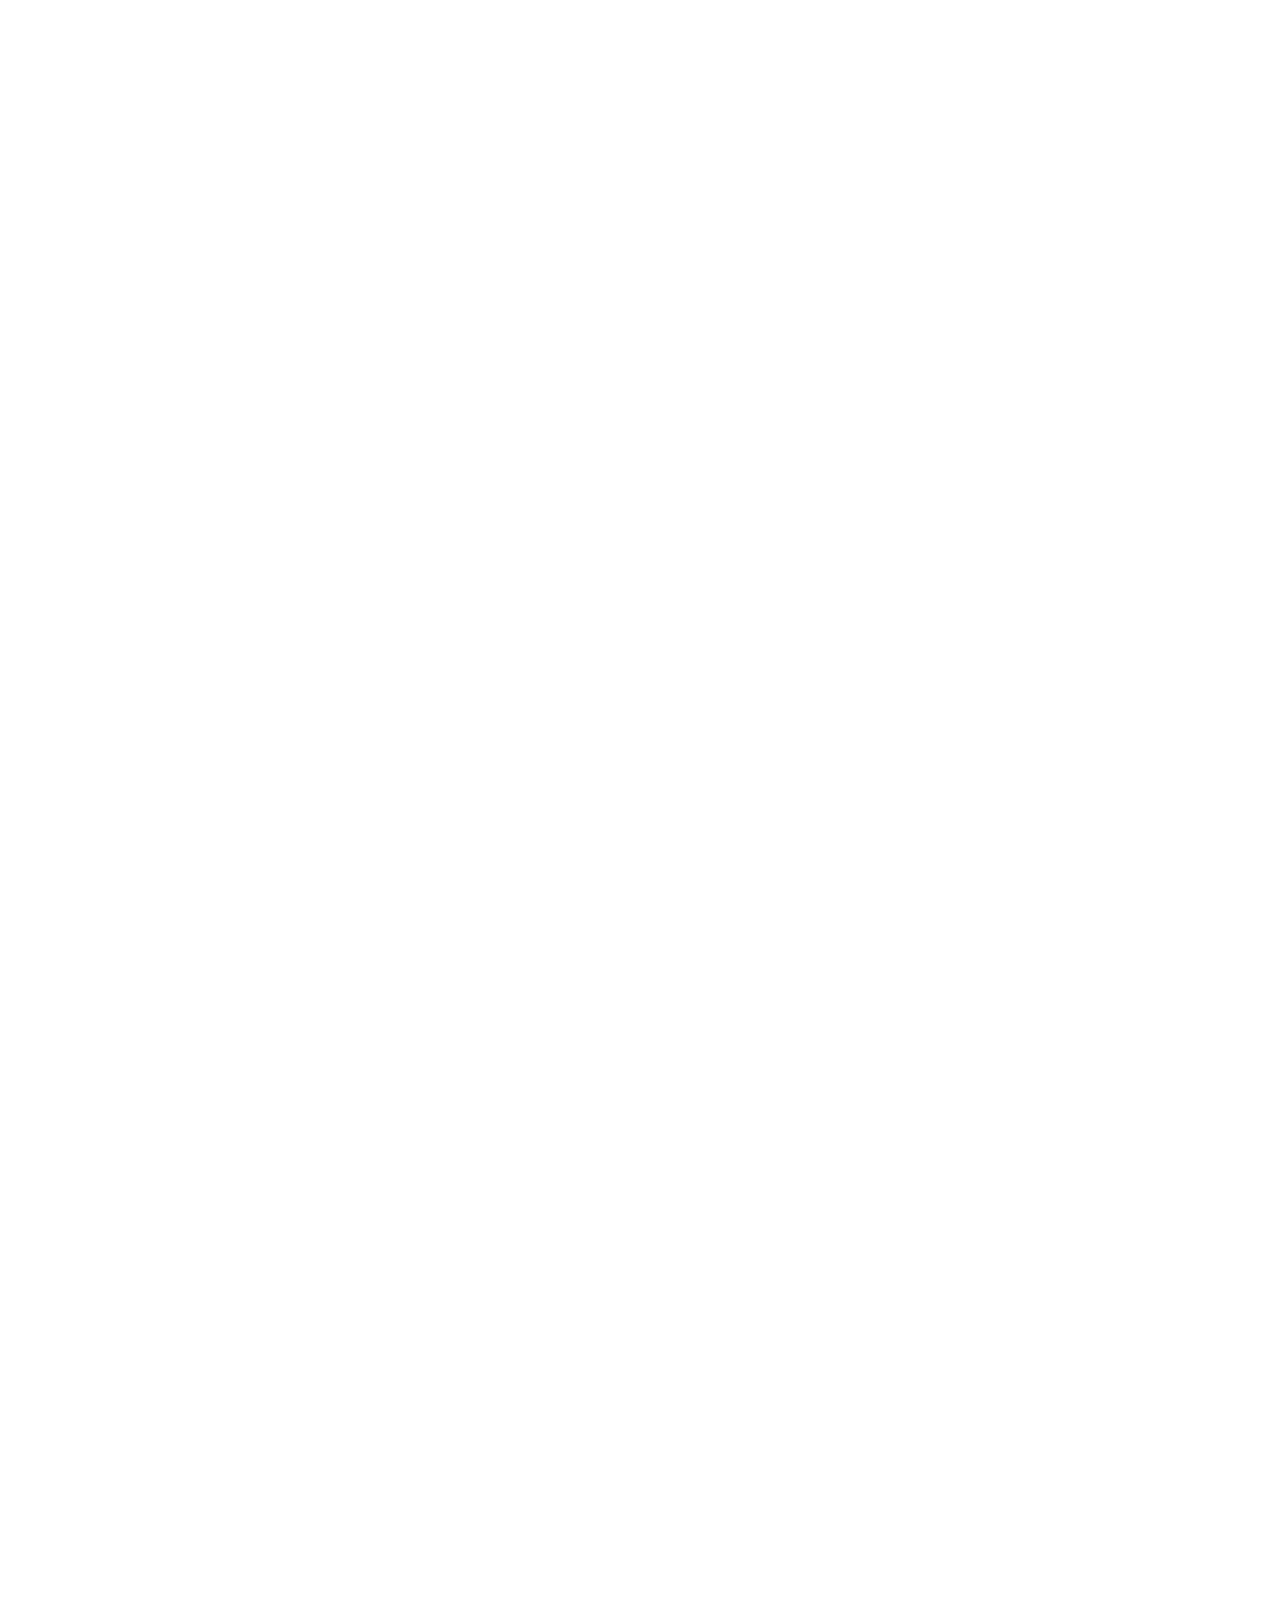
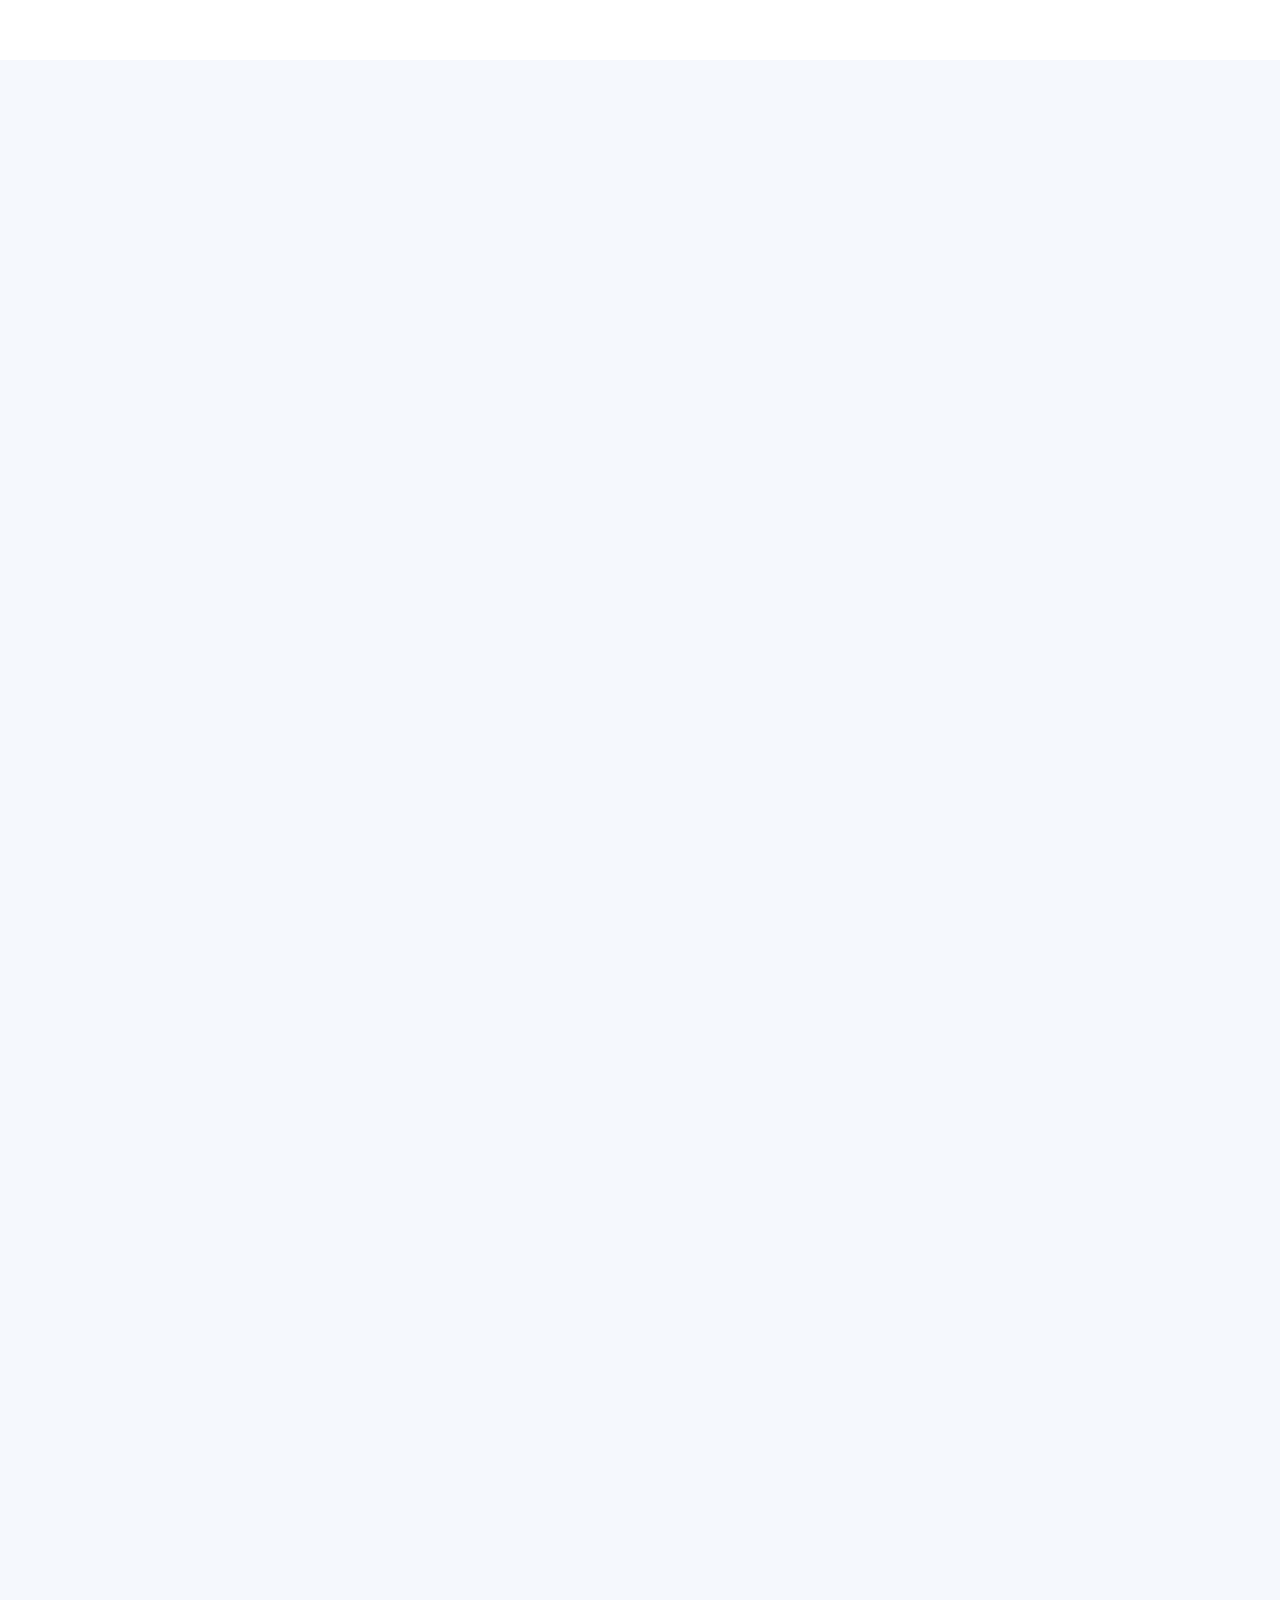
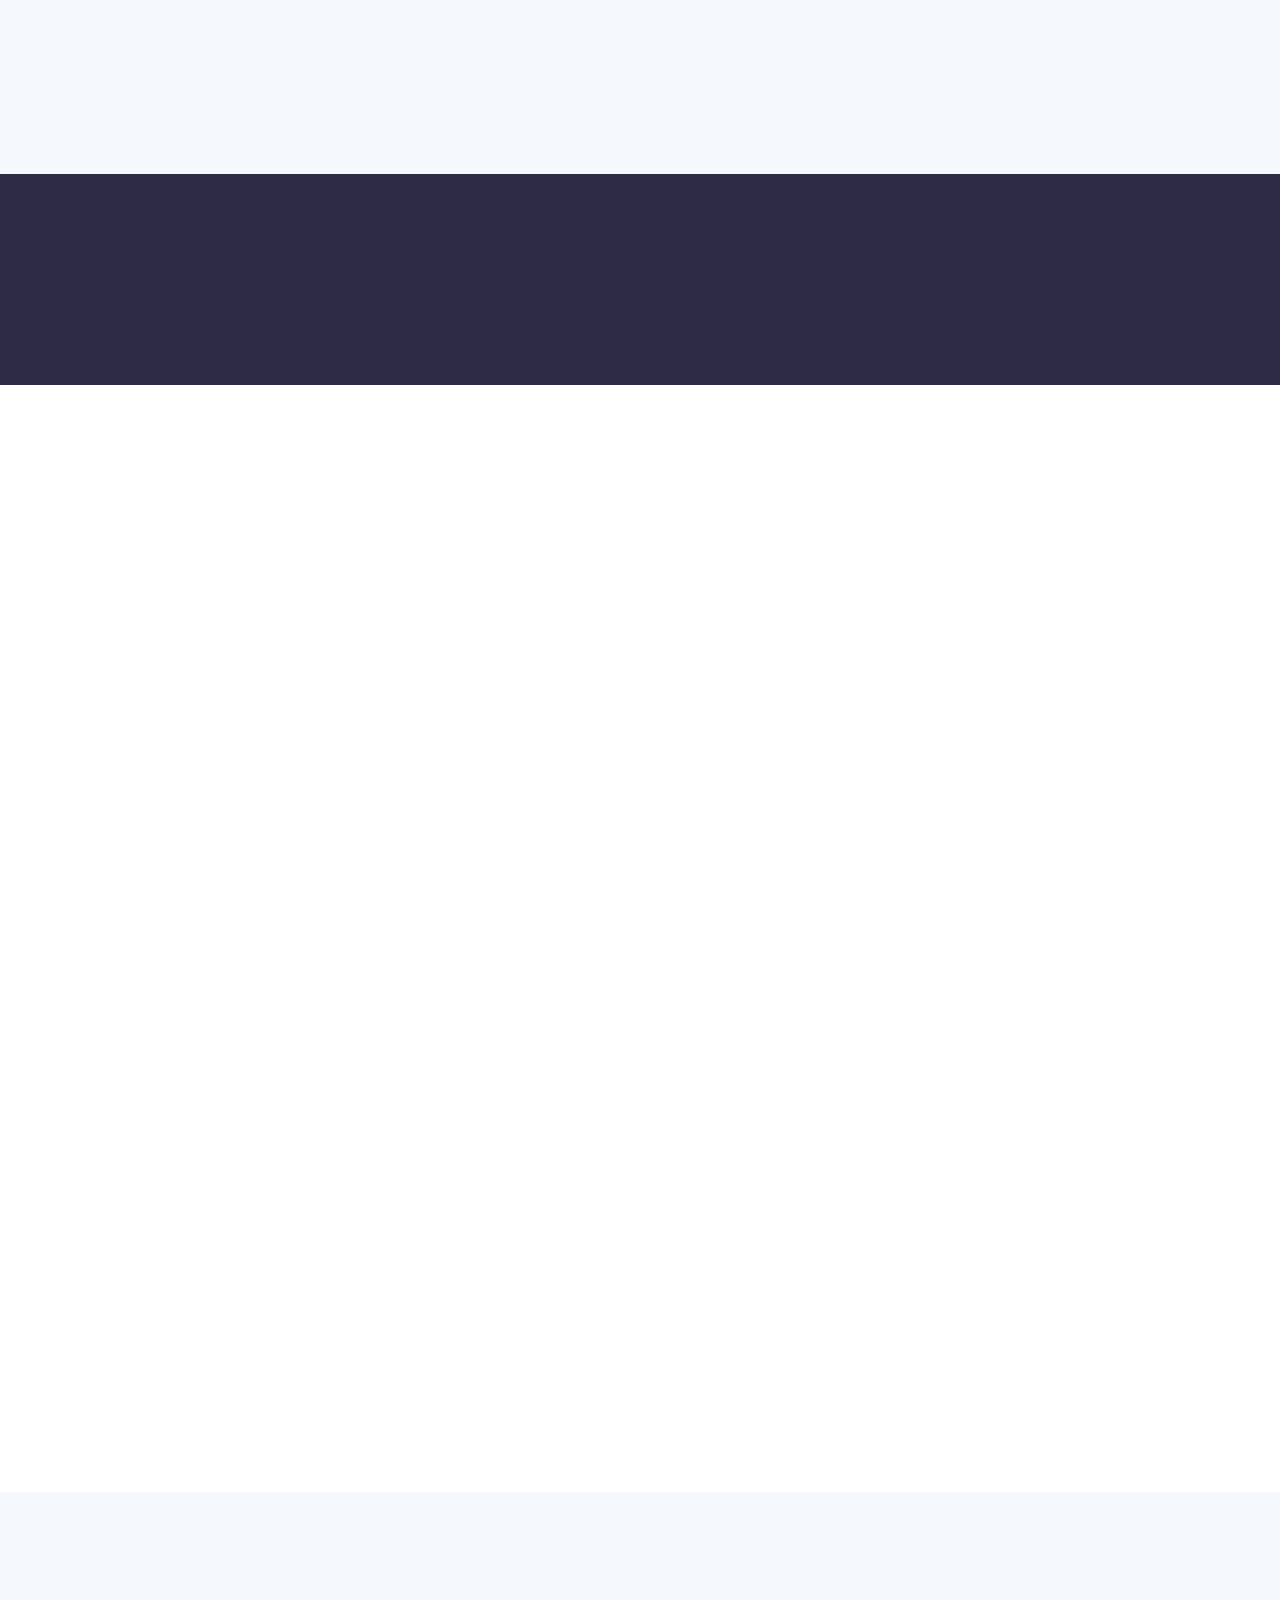
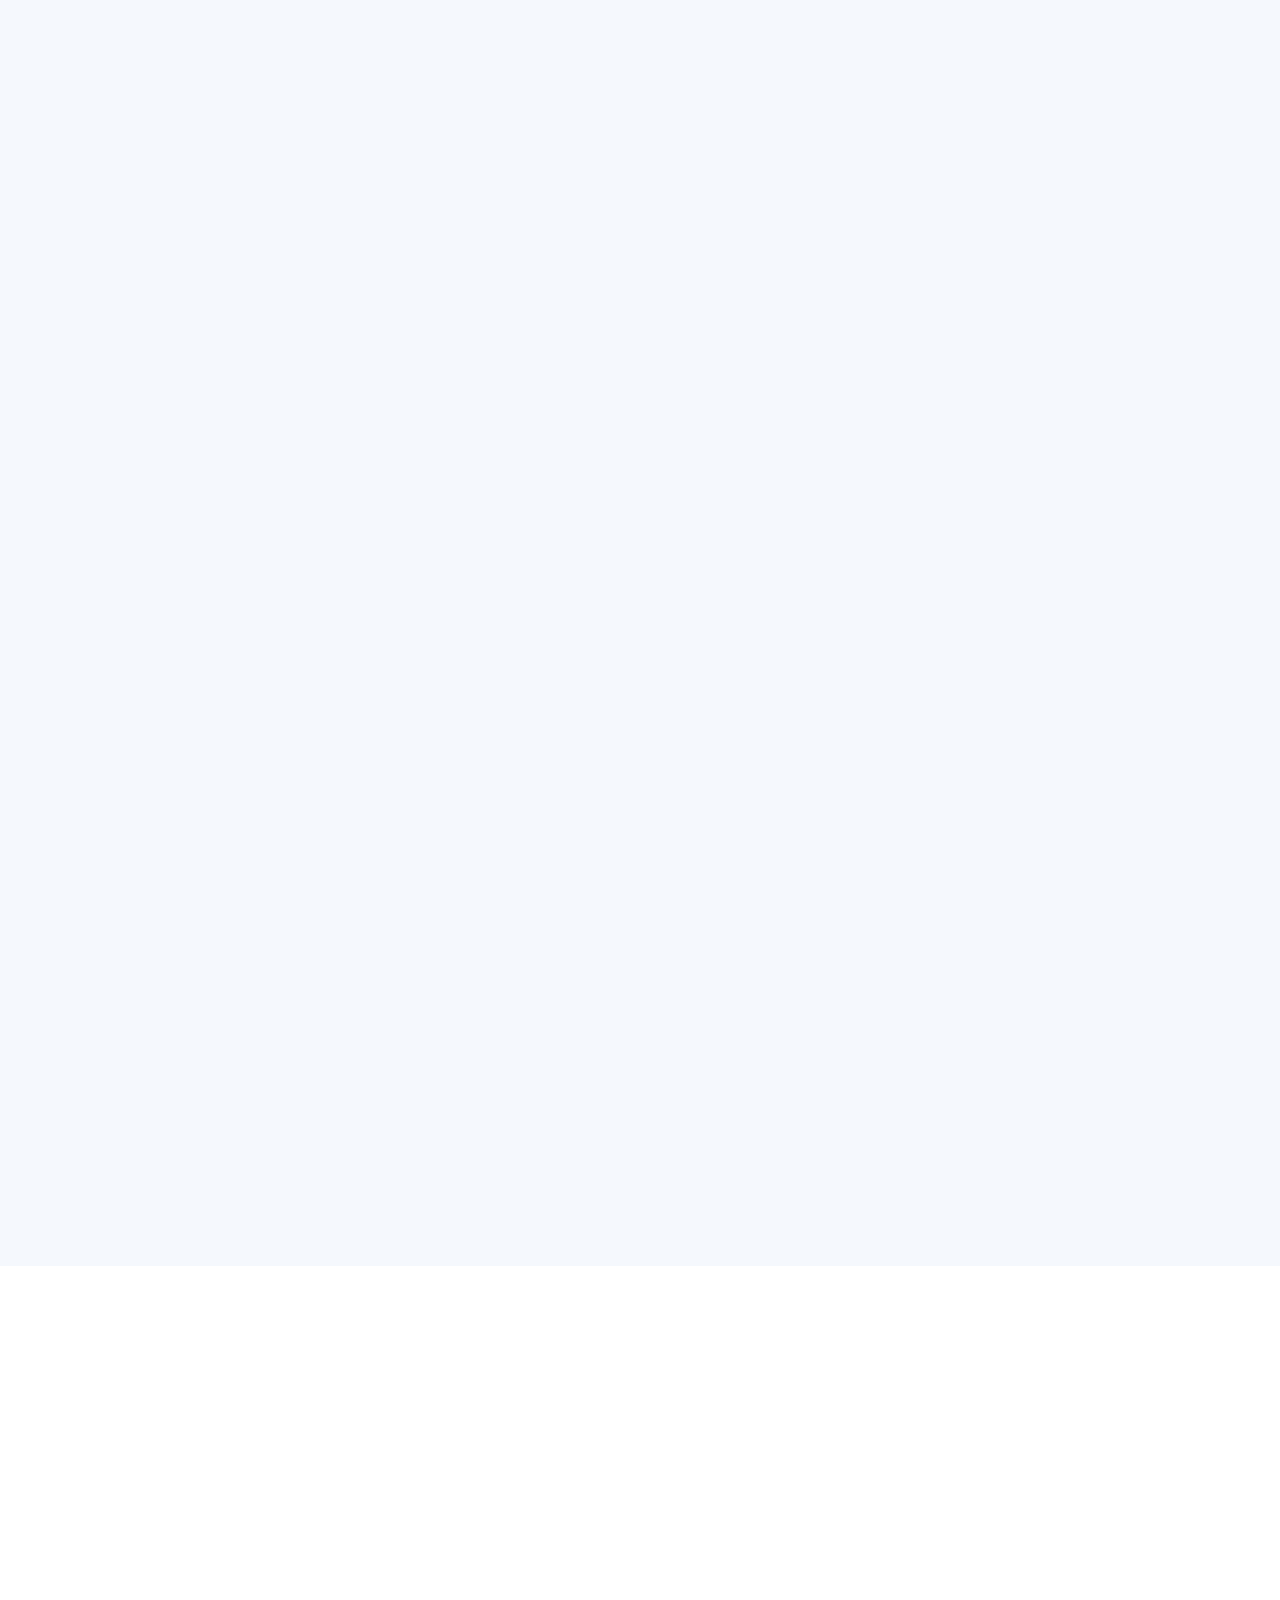
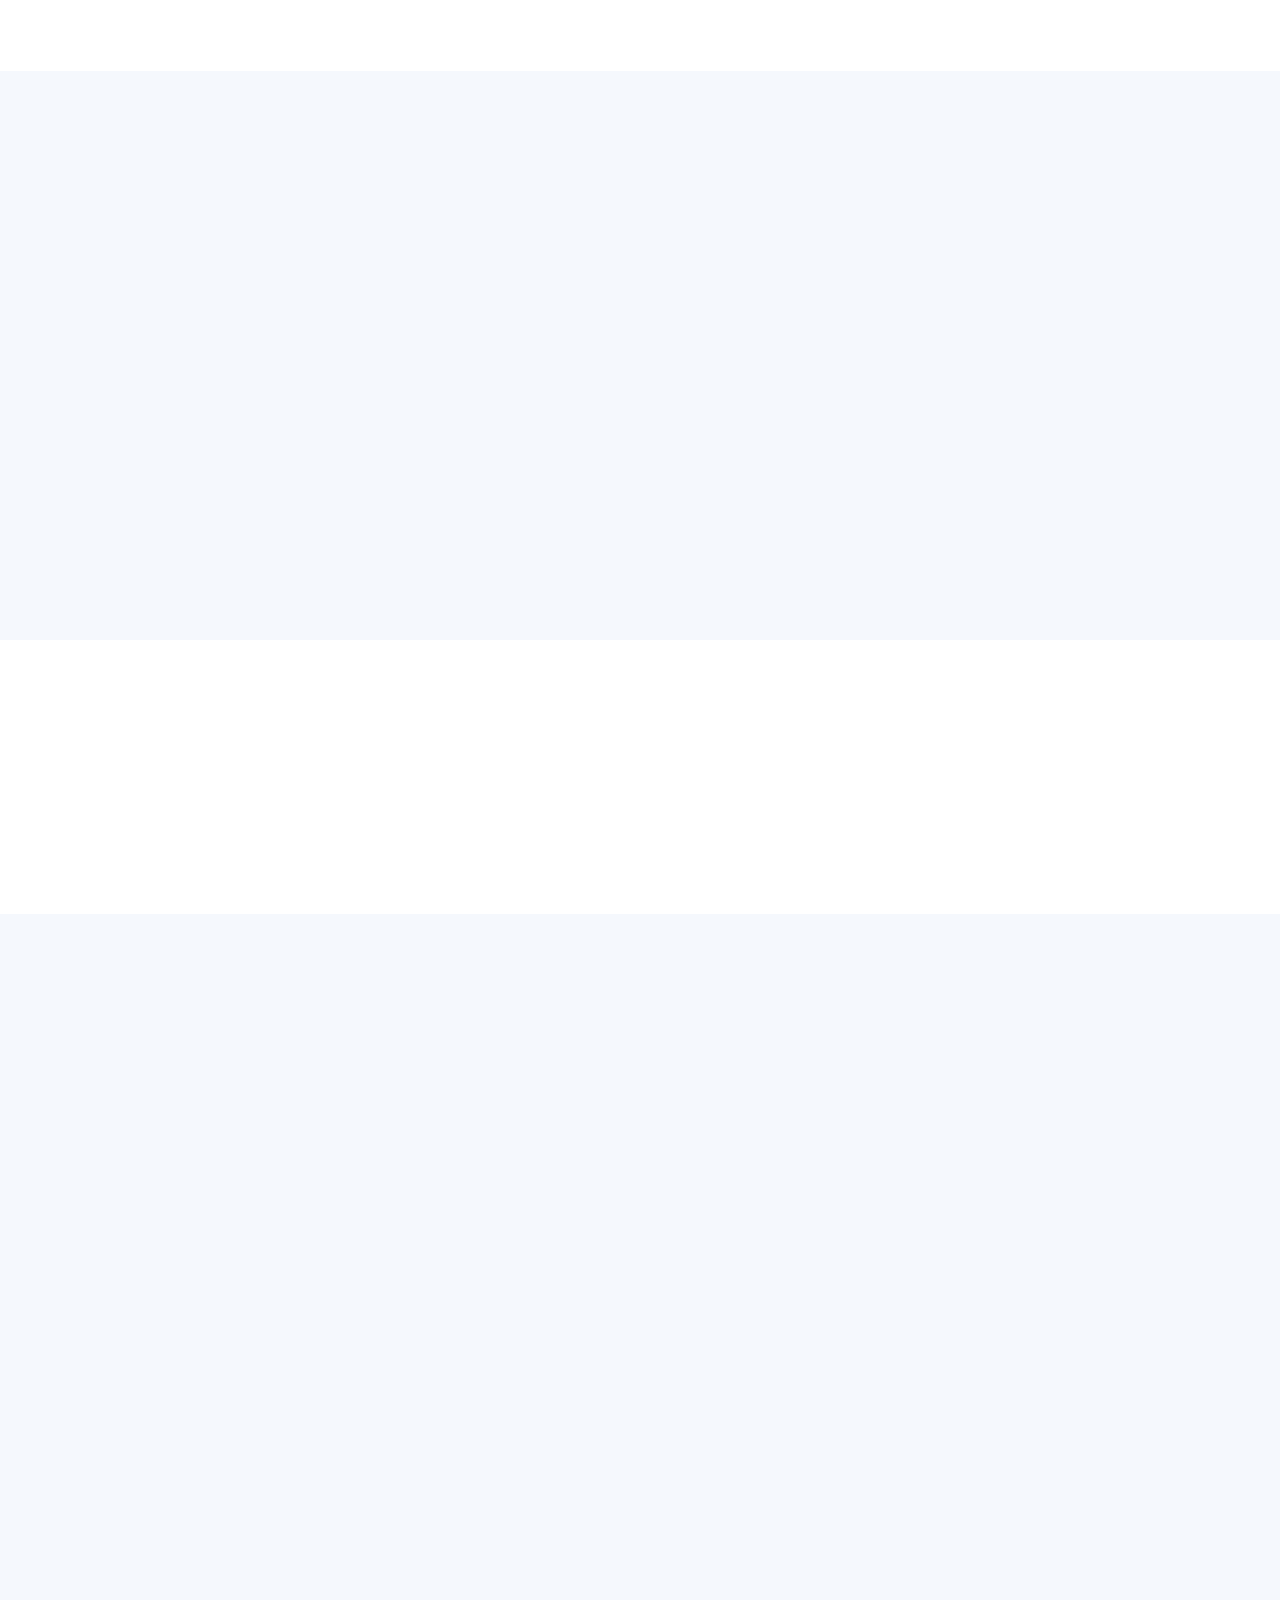
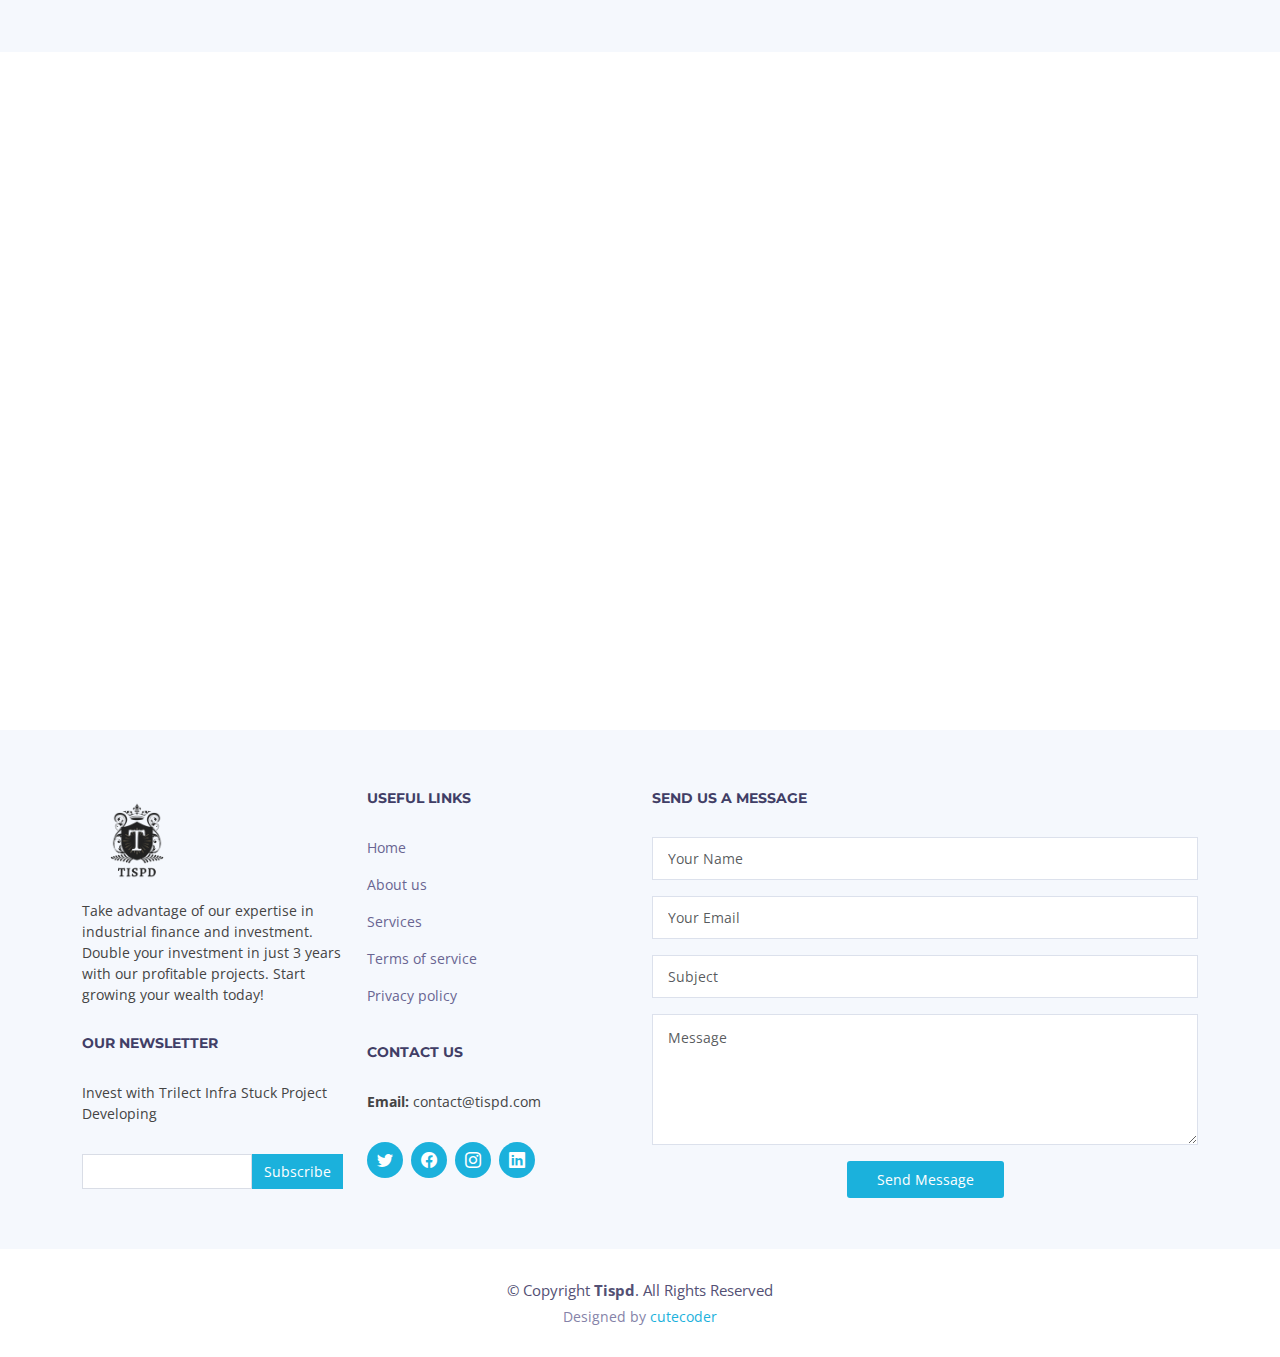
==== commit 0bb29327: "up" ====
--- a/index.html
+++ b/index.html
@@ -254,60 +254,113 @@
       <div class="container" data-aos="fade-up">
 
         <header class="section-header">
-          <h3>Services</h3>
-          <p>Laudem latine persequeris id sed, ex fabulas delectus quo. No vel partiendo abhorreant vituperatoribus.</p>
-        </header>
-
-        <div class="row g-5">
+          <h3>Investment Terms and Conditions</h3>
+          </header>
+
+        <div class="row g-5 mt-4">
 
           <div class="col-md-6 col-lg-4 wow bounceInUp" data-aos="zoom-in" data-aos-delay="100">
             <div class="box">
               <div class="icon" style="background: #fceef3;"><i class="bi bi-briefcase" style="color: #ff689b;"></i></div>
-              <h4 class="title"><a href="">Lorem Ipsum</a></h4>
-              <p class="description">Voluptatum deleniti atque corrupti quos dolores et quas molestias excepturi sint occaecati cupiditate non provident</p>
+              <h4 class="title"><a href="">Interest Rate</a></h4>
+              <p class="description">The investment offers a fixed yearly interest rate of 12%, calculated on a simple interest basis. Interest will be calculated and paid annually.</p>
             </div>
           </div>
           <div class="col-md-6 col-lg-4" data-aos="zoom-in" data-aos-delay="200">
             <div class="box">
               <div class="icon" style="background: #fff0da;"><i class="bi bi-card-checklist" style="color: #e98e06;"></i></div>
-              <h4 class="title"><a href="">Dolor Sitema</a></h4>
-              <p class="description">Minim veniam, quis nostrud exercitation ullamco laboris nisi ut aliquip ex ea commodo consequat tarad limino ata</p>
+              <h4 class="title"><a href="">Investment Duration</a></h4>
+              <p class="description">The investment has a duration of 3 years, during which the principal amount will be doubled.</p>
             </div>
           </div>
 
           <div class="col-md-6 col-lg-4" data-aos="zoom-in" data-aos-delay="300">
             <div class="box">
               <div class="icon" style="background: #e6fdfc;"><i class="bi bi-bar-chart" style="color: #3fcdc7;"></i></div>
-              <h4 class="title"><a href="">Sed ut perspiciatis</a></h4>
-              <p class="description">Duis aute irure dolor in reprehenderit in voluptate velit esse cillum dolore eu fugiat nulla pariatur</p>
+              <h4 class="title"><a href="">Locking Period</a></h4>
+              <p class="description">There is a locking period of 3 months, during which the invested funds cannot be withdrawn.</p>
             </div>
           </div>
           <div class="col-md-6 col-lg-4 wow" data-aos="zoom-in" data-aos-delay="100">
             <div class="box">
               <div class="icon" style="background: #eafde7;"><i class="bi bi-binoculars" style="color:#41cf2e;"></i></div>
-              <h4 class="title"><a href="">Magni Dolores</a></h4>
-              <p class="description">Excepteur sint occaecat cupidatat non proident, sunt in culpa qui officia deserunt mollit anim id est laborum</p>
+              <h4 class="title"><a href="">Penalty for Early Withdrawal</a></h4>
+              <p class="description">In the event of an early withdrawal during the locking period, a penalty of 3% of the invested amount will be applied.</p>
             </div>
           </div>
 
           <div class="col-md-6 col-lg-4" data-aos="zoom-in" data-aos-delay="200"">
         <div class=" box">
-            <div class="icon" style="background: #e1eeff;"><i class="bi bi-brightness-high" style="color: #2282ff;"></i></div>
-            <h4 class="title"><a href="">Nemo Enim</a></h4>
-            <p class="description">At vero eos et accusamus et iusto odio dignissimos ducimus qui blanditiis praesentium voluptatum deleniti atque</p>
+            <div class="icon" style="background: #e1eeff;"><i class="bi bi-alarm" style="color: #2282ff;"></i></div>
+            <h4 class="title"><a href="">Locking Period Benefits</a></h4>
+            <p class="description">Investors who maintain their investment throughout the entire 3-month locking period will receive an additional benefit of a 3% reduction in the initial investment amount.</p>
           </div>
         </div>
 
         <div class="col-md-6 col-lg-4" data-aos="zoom-in" data-aos-delay="300">
           <div class="box">
-            <div class="icon" style="background: #ecebff;"><i class="bi bi-calendar4-week" style="color: #8660fe;"></i></div>
-            <h4 class="title"><a href="">Eiusmod Tempor</a></h4>
-            <p class="description">Et harum quidem rerum facilis est et expedita distinctio. Nam libero tempore, cum soluta nobis est eligendi</p>
-          </div>
-        </div>
-
-      </div>
-
+            <div class="icon" style="background: #ecebff;"><i class="bi bi-coin" style="color: #8660fe;"></i></div>
+            <h4 class="title"><a href="">Investment Amount</a></h4>
+            <p class="description">The minimum investment amount is [Specify the minimum investment amount].</p>
+          </div>
+        </div>
+
+        <div class="col-md-6 col-lg-4" data-aos="zoom-in" data-aos-delay="300">
+          <div class="box">
+            <div class="icon" style="background: #bdbbd8;"><i class="bi bi-emoji-neutral" style="color: #524c63;"></i></div>
+            <h4 class="title"><a href="">Investor Responsibilities</a></h4>
+            <p class="description">Investors are responsible for providing accurate and up-to-date information during the investment process.
+              Investors must comply with all relevant laws and regulations.</p>
+          </div>
+        </div>
+
+        <div class="col-md-6 col-lg-4" data-aos="zoom-in" data-aos-delay="300">
+          <div class="box">
+            <div class="icon" style="background: #b2b2c0;"><i class="bi bi-asterisk" style="color: #4662aa;"></i></div>
+            <h4 class="title"><a href="">Risk Disclosure</a></h4>
+            <p class="description">All investments carry inherent risks. While efforts will be made to ensure the safety and growth of the invested capital, the company does not guarantee returns or the safety of the principal amount.</p>
+          </div>
+        </div>
+
+        <div class="col-md-6 col-lg-4" data-aos="zoom-in" data-aos-delay="300">
+          <div class="box">
+            <div class="icon" style="background: #cdcdd2;"><i class="bi bi-diagram-3" style="color: #577852;"></i></div>
+            <h4 class="title"><a href="">Termination of Agreement</a></h4>
+            <p class="description">The investment agreement may be terminated by the investor upon completion of the 3-year term.</p>
+          </div>
+        </div>
+
+        <div class="col-md-6 col-lg-4" data-aos="zoom-in" data-aos-delay="300">
+          <div class="box">
+            <div class="icon" style="background: #c4c4c7;"><i class="bi bi-broadcast-pin" style="color: #507884;"></i></div>
+            <h4 class="title"><a href="">Communication</a></h4>
+            <p class="description">All official communication will be sent to the contact information provided by the investor during the registration process.</p>
+          </div>
+        </div>
+
+        <div class="col-md-6 col-lg-4" data-aos="zoom-in" data-aos-delay="300">
+          <div class="box">
+            <div class="icon" style="background: #d0cfd4;"><i class="bi bi-book" style="color: #814f81;"></i></div>
+            <h4 class="title"><a href="">Dispute Resolution</a></h4>
+            <p class="description">Any disputes arising from this investment agreement will be resolved through arbitration in accordance with the laws of [Specify the jurisdiction].</p>
+          </div>
+        </div>
+
+        <div class="col-md-6 col-lg-4" data-aos="zoom-in" data-aos-delay="300">
+          <div class="box">
+            <div class="icon" style="background: #c9c9d8;"><i class="bi bi-terminal" style="color: #db4189;"></i></div>
+            <h4 class="title"><a href="">Amendments to Terms and Conditions</a></h4>
+            <p class="description">The company reserves the right to make changes to the terms and conditions with proper notice to investors.</p>
+          </div>
+        </div>
+
+      </div>
+
+      <div class="row justify-content-center mt-5">
+        <div class="col-md-12 mt-4">
+          <h5>By proceeding with the investment, you acknowledge that you have read, understood, and agreed to the terms and conditions outlined above. If you have any questions or concerns, please contact our customer support before making any investment decisions.</h5>
+        </div>
+      </div>
       </div>
     </section><!-- End Services Section -->
 
